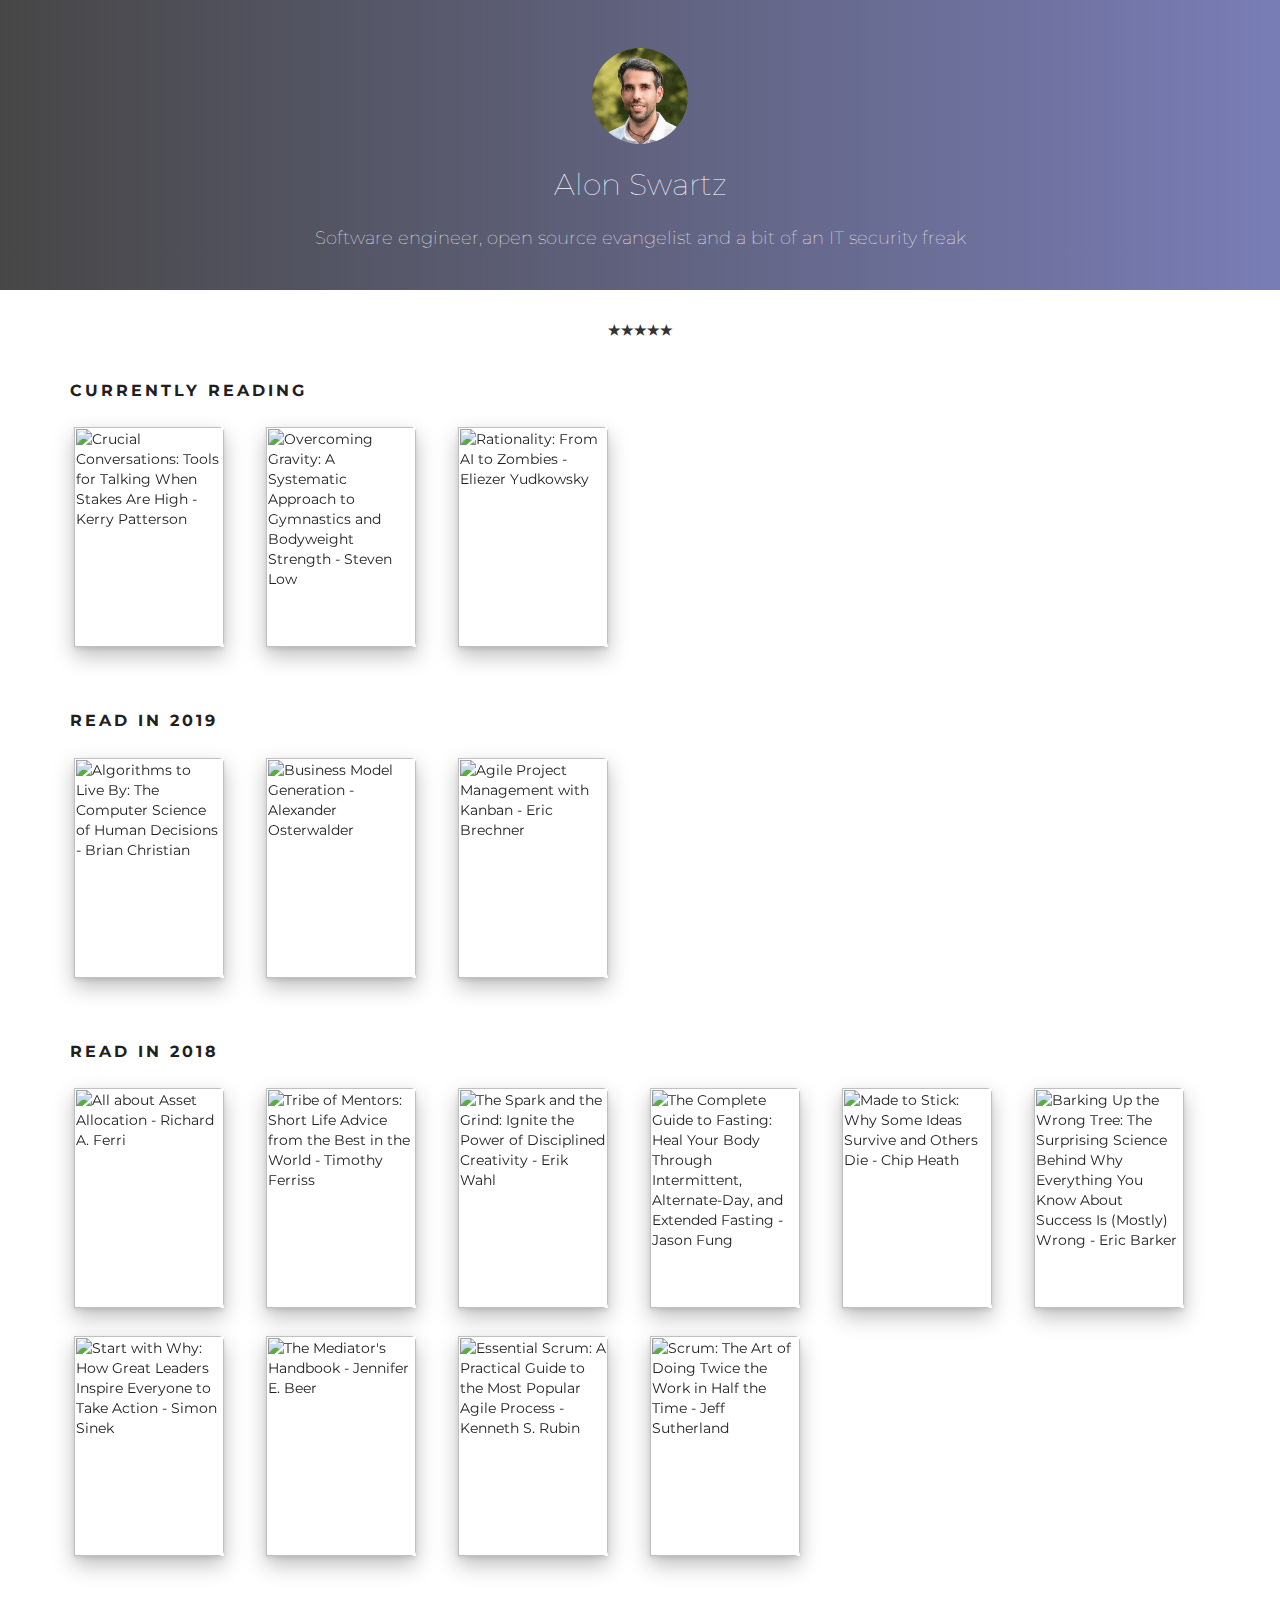
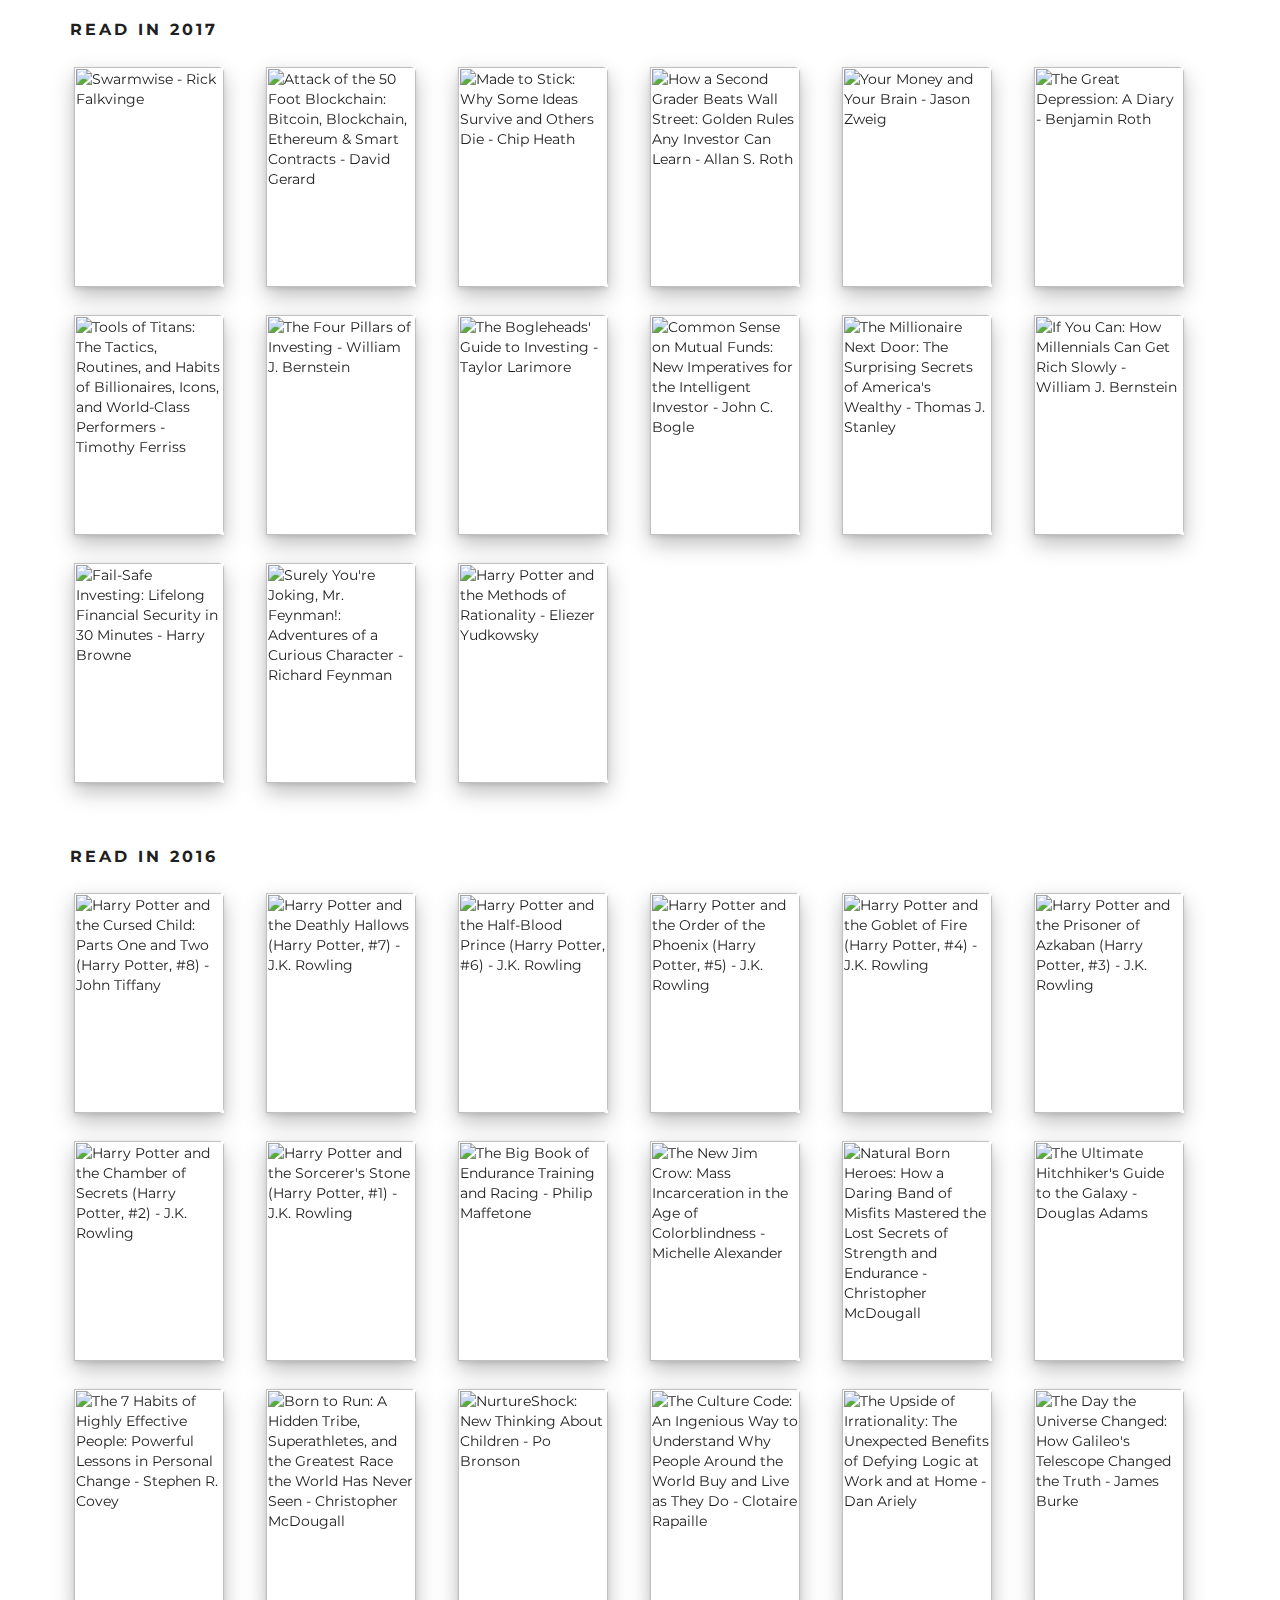
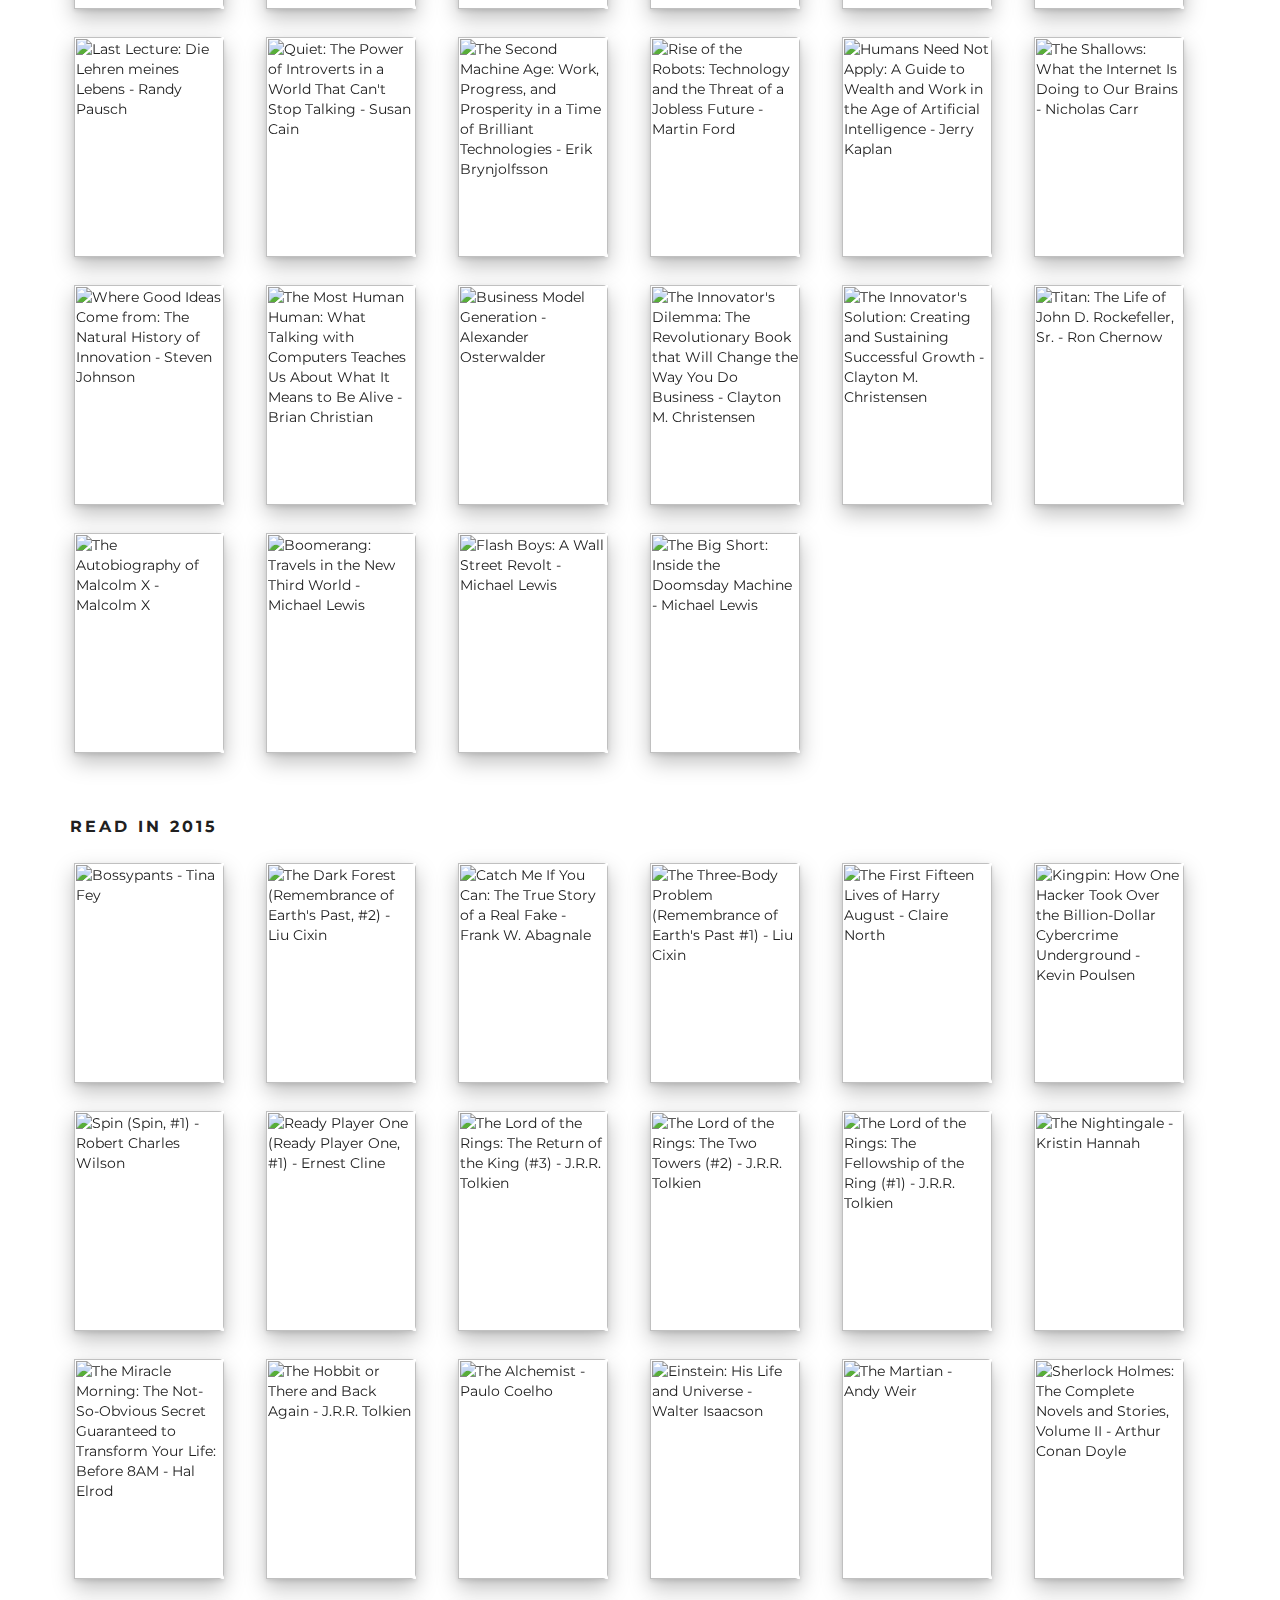
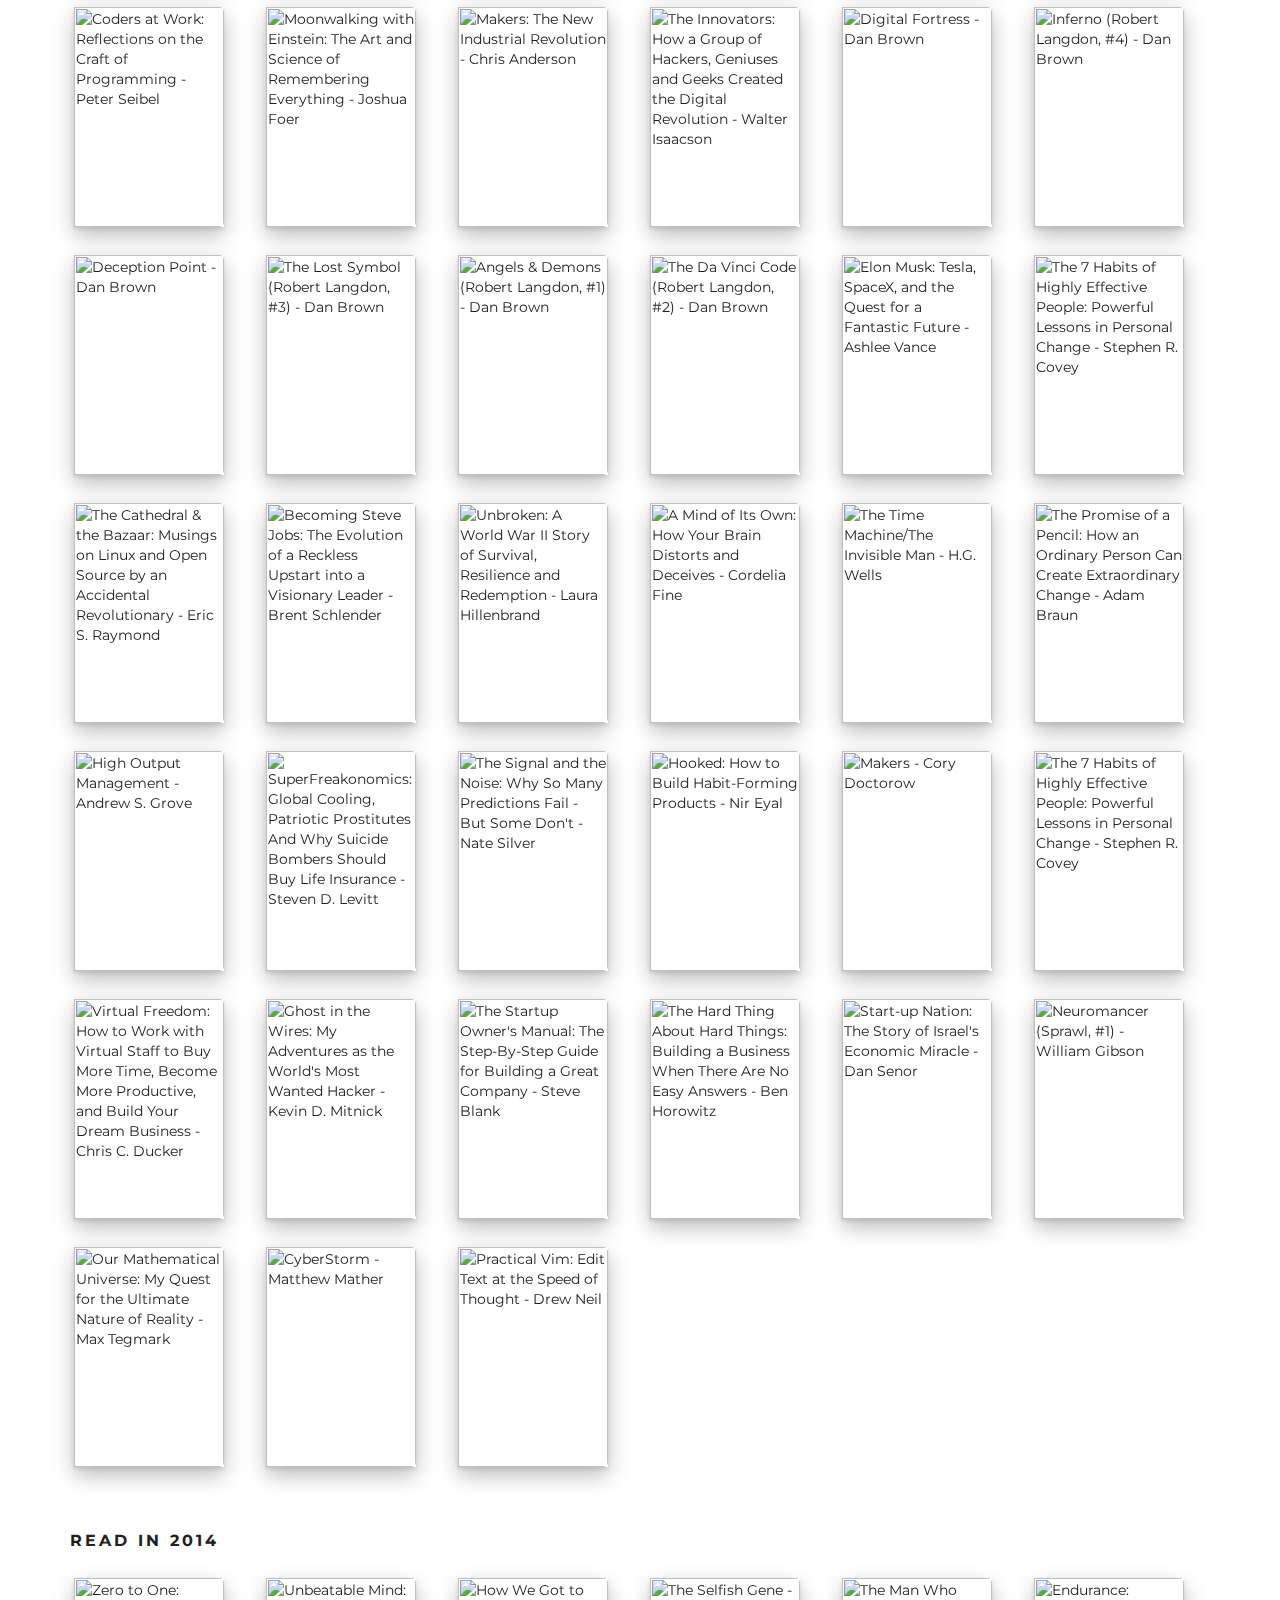
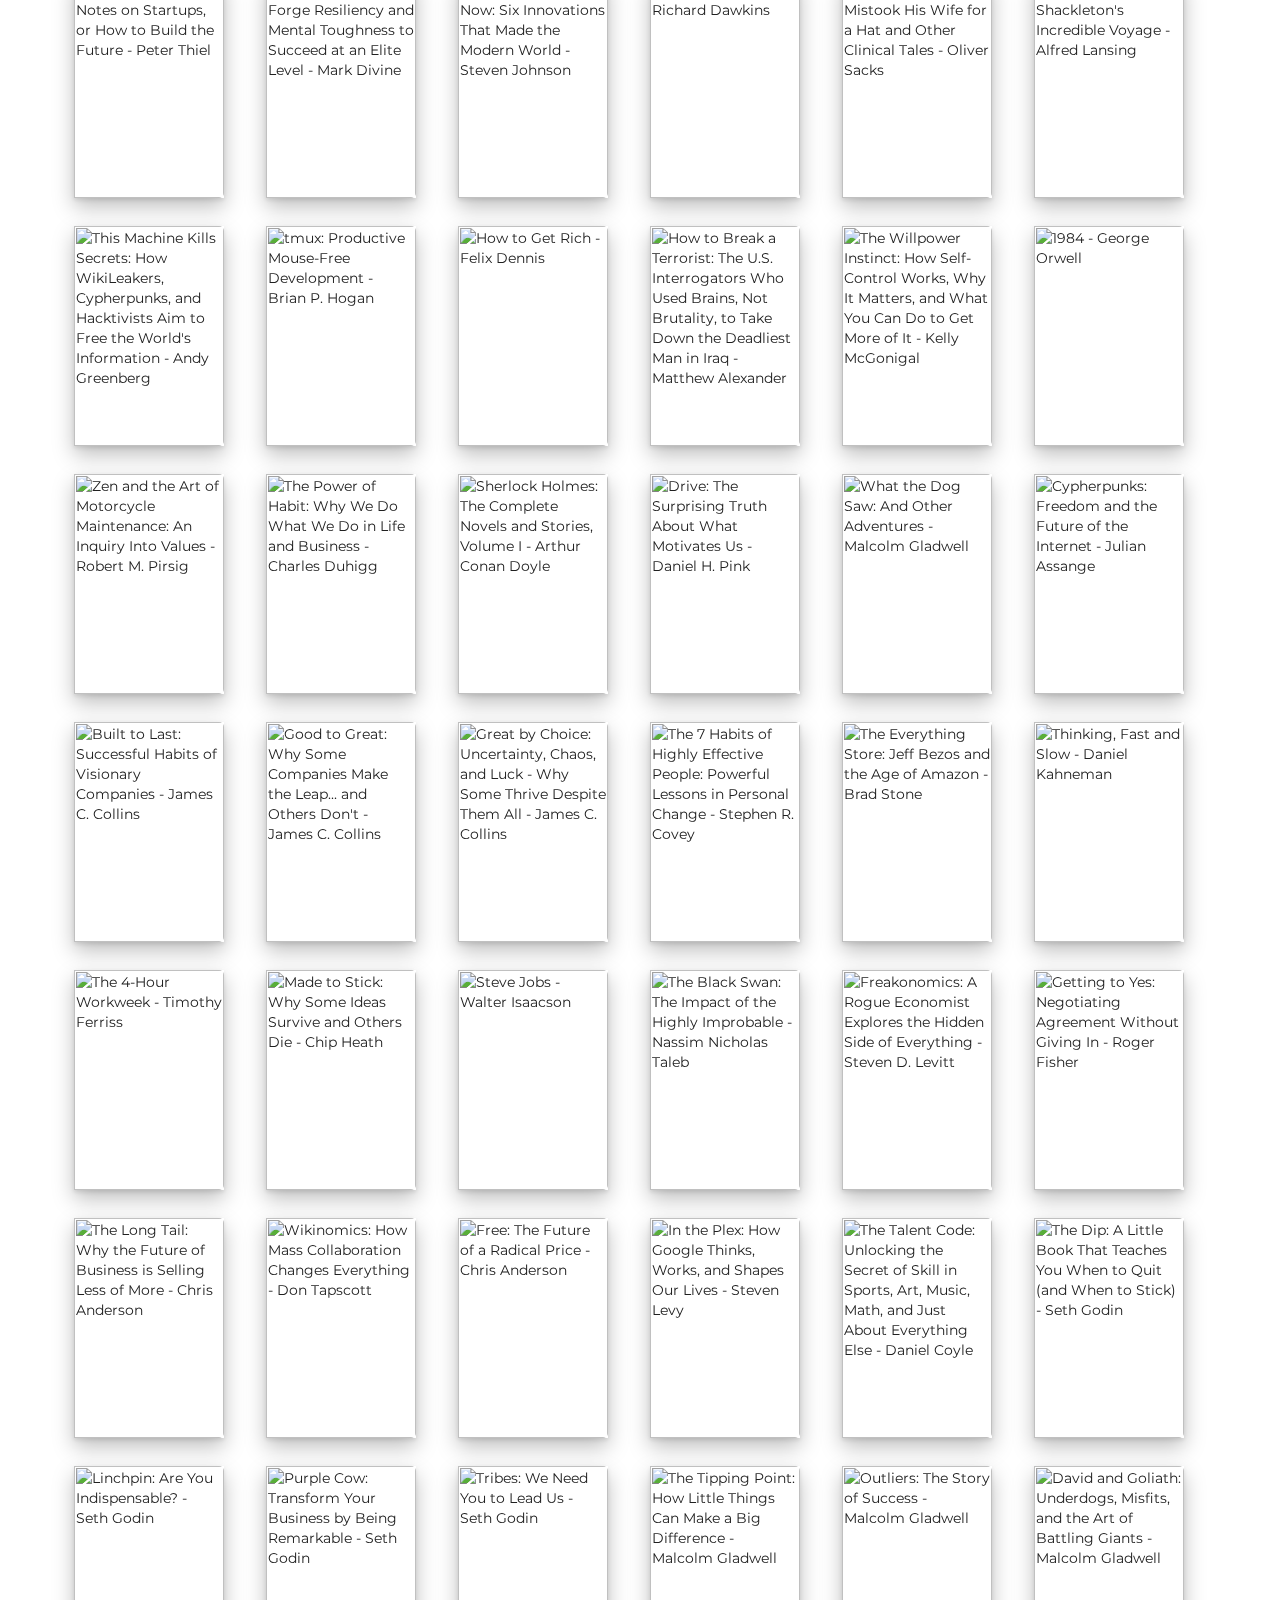
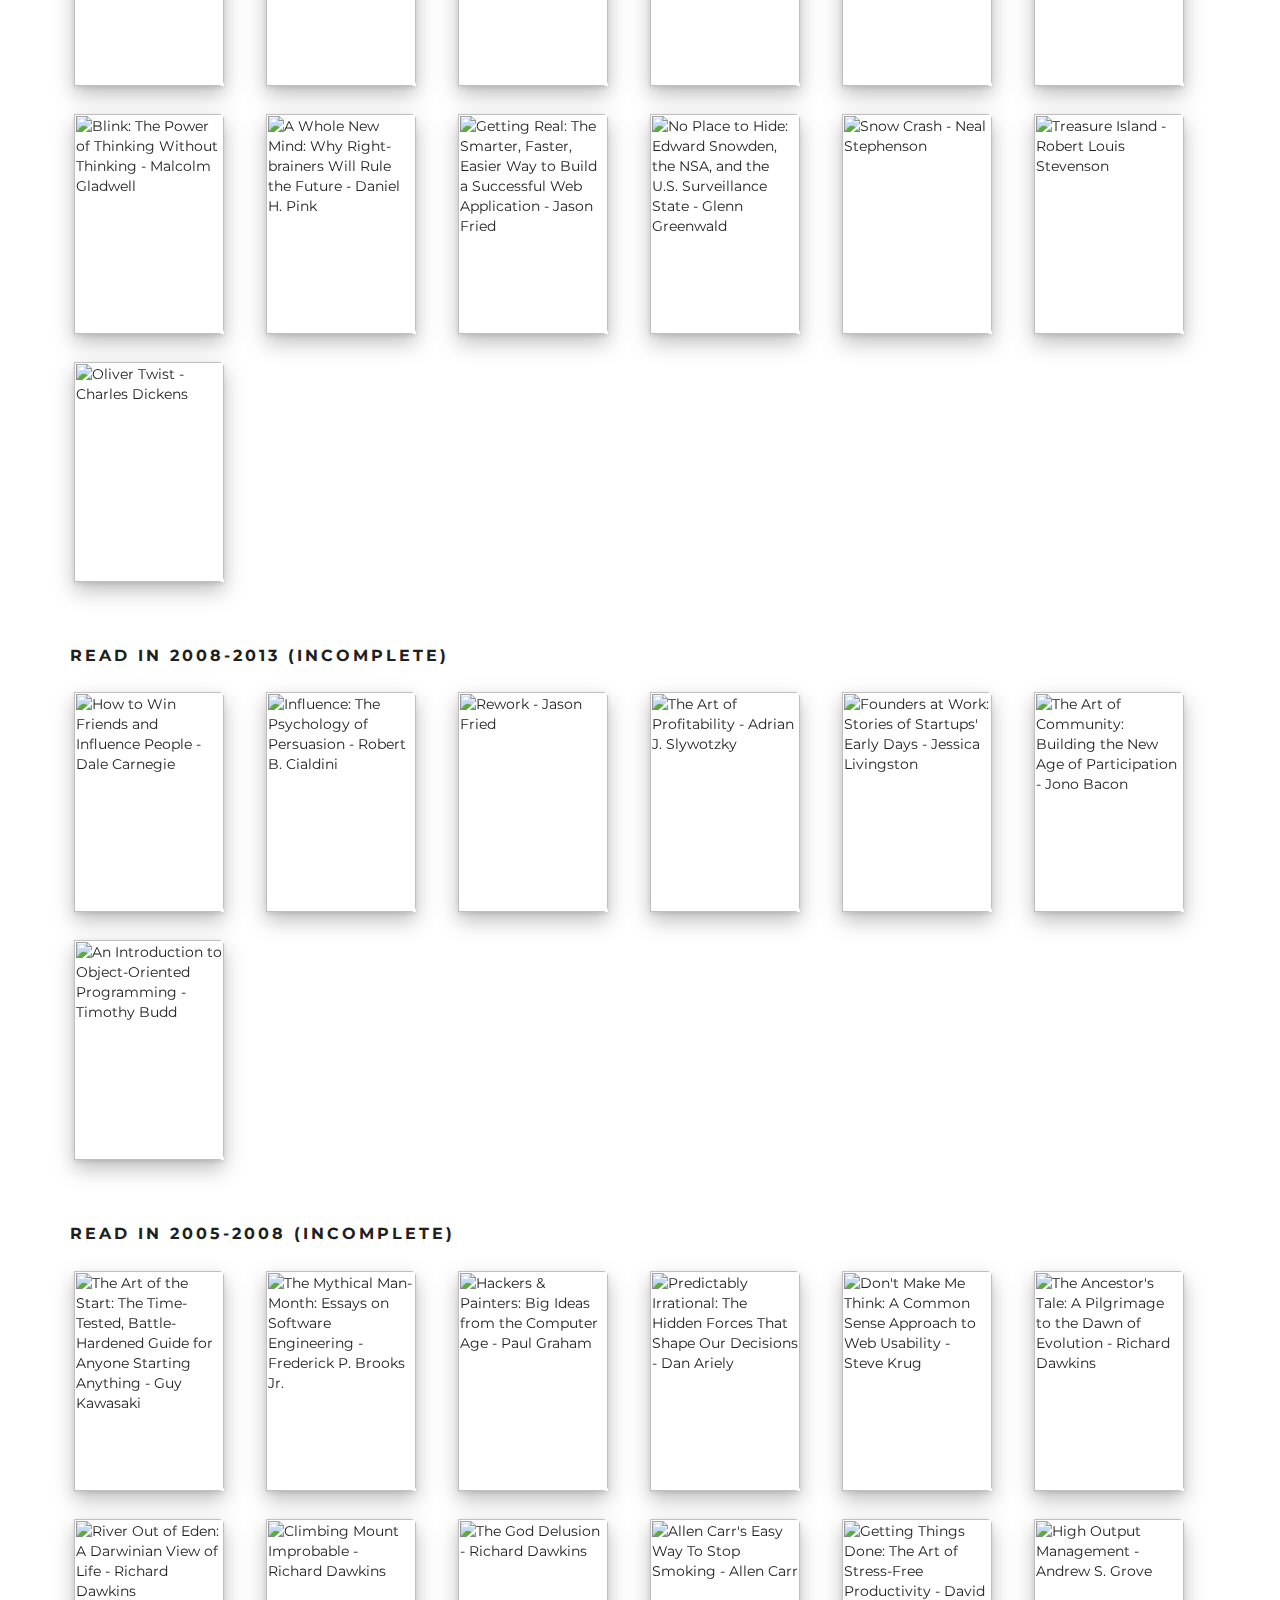
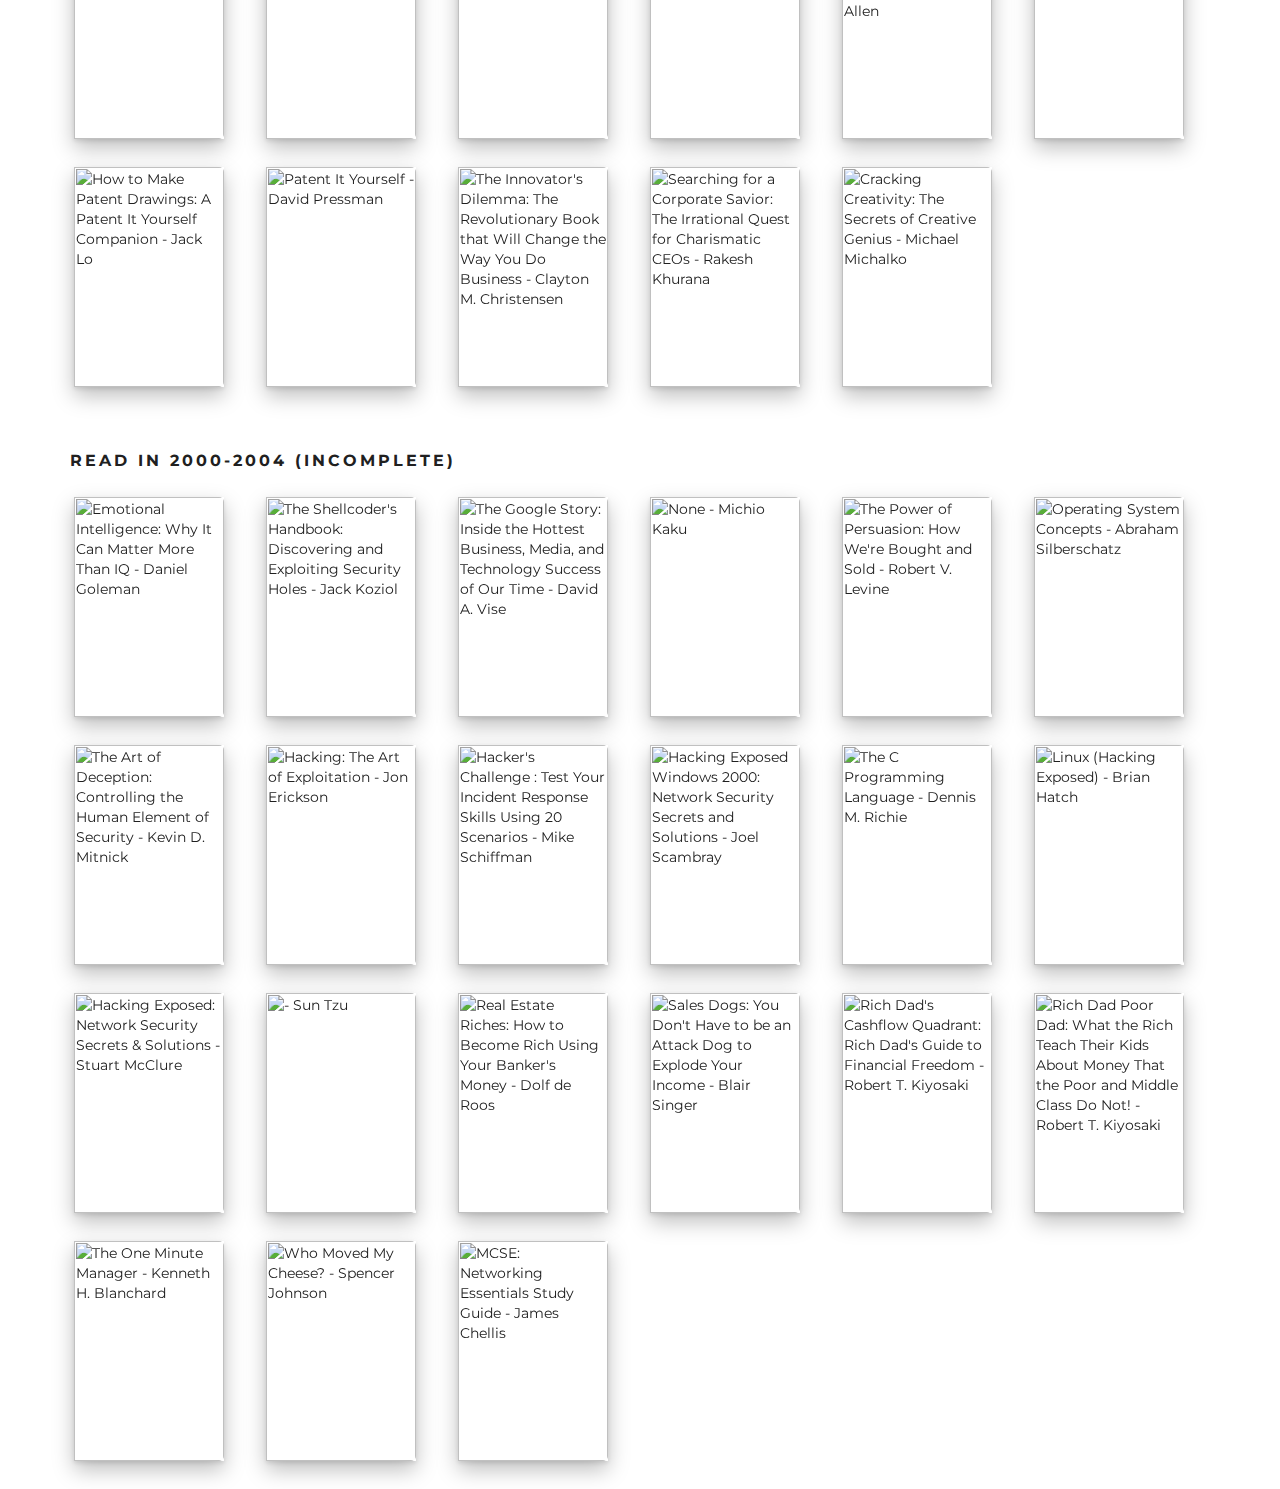
==== books/index.html @ e0806768 "books: updated" ====
<!doctype html>
<html lang="en">
<head>
  <meta charset="utf-8">
  <meta http-equiv="X-UA-Compatible" content="IE=edge">
  <meta name="viewport" content="width=device-width, initial-scale=1">
  <title>Alon Swartz</title>
  <link href="http://netdna.bootstrapcdn.com/bootstrap/3.3.1/css/bootstrap.min.css" rel="stylesheet" type="text/css">
<link href="https://fonts.googleapis.com/css?family=Lora|Montserrat:400,500,600,700|Open+Sans:400,400i,700" rel="stylesheet">
  <link rel="stylesheet" href="../css/style.css" type="text/css">
  <link rel="shortcut icon" href="../img/favicon.ico">
<script>
  (function(i,s,o,g,r,a,m){i['GoogleAnalyticsObject']=r;i[r]=i[r]||function(){
  (i[r].q=i[r].q||[]).push(arguments)},i[r].l=1*new Date();a=s.createElement(o),
  m=s.getElementsByTagName(o)[0];a.async=1;a.src=g;m.parentNode.insertBefore(a,m)
  })(window,document,'script','//www.google-analytics.com/analytics.js','ga');
  ga('create', 'UA-12889643-2', 'auto');
  ga('send', 'pageview');
</script>
</head>

<body>
<div class="jumbotron">
  <div class="container">
    <a href="/"><img width="96" height="96" src="../img/alonswartz.png" class="img-circle"/></a>
    <h2>Alon Swartz</h2>
    <h3>Software engineer, open source evangelist and a bit of an IT security freak</h3>
  </div>
</div>
  
<style>
ul {
  display: table-cell;
  vertical-align: middle;
}
.list-inline {
  padding-left: 0;
  list-style: none;
}
.list-inline > li {
  display: inline-block;
  margin-left: 1em;
  margin-right: 1em;
  margin-bottom: 2em;
}
.book, .book img, .book::after, .book::before {
  border-top-right-radius: 5px;
  border-bottom-right-radius: 5px;
}
.book::after, .book::before {
  content: '';
  display: block;
  width: inherit;
  height: inherit;
  position: absolute;
  z-index: -1;
  top: 0;
  background: white;
  border: 1px solid #d9d9d9;
}
.book::before {
  left: -3px;
}
.book::after {
  left: -6px;
}
.book:hover {
  box-shadow: 0 2px 4px 0 rgba(0, 0, 0, 0.25), 0 9px 20px 0 rgba(0, 0, 0, 0.45);
}
.book:hover img {
  -webkit-transform: rotateY(-25deg);
  transform: rotateY(-25deg);
  box-shadow: 1px 1px 5px 5px rgba(0, 0, 0, 0.2);
}
.book a {
  cursor: pointer;
  display: block;
  width: 150px;
  height: 220px;
  position: relative;
  background: white;
  z-index: 1;
  box-shadow: 0 2px 4px 0 rgba(0, 0, 0, 0.1), 0 9px 20px 0 rgba(0, 0, 0, 0.25);
  overflow: hidden;
  transition: box-shadow .3s linear;
}
.book a img {
  width: inherit;
  height: inherit;
  -webkit-transform-origin: 0 50%;
  -webkit-transform: rotateY(0);
  transform-origin: 0 50%;
  transform: rotateY(0);
  transition: all .45s ease;
}
#tlbl:hover {
  cursor: pointer;
  transition: all .3s ease-in-out;
  color: #e41919;
}
#toggle:checked ~ .row > .list-inline > .book {
  opacity: 0.3;
  background-color: #FFF;
}
#toggle:checked ~ .row > .list-inline > .rating-5 {
  opacity: 1;
  background-color: transparent;
}
</style>

<div class="container">
  <input type="checkbox" id="toggle" class="hidden"/>
  <center><label for="toggle" id="tlbl">&#x2605;&#x2605;&#x2605;&#x2605;&#x2605;</label></center>

  <h3>Currently Reading</h3>
<div class="row">
<ul class='list-inline'>
  <li class="book rating-None">
    <a href="https://www.amazon.com/gp/product/B005K0AYH4?tag=alonswartz-20">
      <img src="https://images-eu.ssl-images-amazon.com/images/P/B005K0AYH4.01.LZ.jpg" title="Crucial Conversations: Tools for Talking When Stakes Are High - Kerry Patterson">
    </a>
  </li>
  <li class="book rating-None">
    <a href="https://www.amazon.com/gp/product/0990873854?tag=alonswartz-20">
      <img src="https://images-eu.ssl-images-amazon.com/images/P/0990873854.01.LZ.jpg" title="Overcoming Gravity: A Systematic Approach to Gymnastics and Bodyweight Strength - Steven Low">
    </a>
  </li>
  <li class="book rating-None">
    <a href="https://www.amazon.com/gp/product/B00ULP6EW2?tag=alonswartz-20">
      <img src="https://images-eu.ssl-images-amazon.com/images/P/B00ULP6EW2.01.LZ.jpg" title="Rationality: From AI to Zombies - Eliezer Yudkowsky">
    </a>
  </li>
</ul>
</div>



  <h3>Read in 2019</h3>
<div class="row">
<ul class='list-inline'>
  <li class="book rating-4">
    <a href="https://www.amazon.com/gp/product/1627790365?tag=alonswartz-20">
      <img src="https://images-eu.ssl-images-amazon.com/images/P/1627790365.01.LZ.jpg" title="Algorithms to Live By: The Computer Science of Human Decisions - Brian Christian">
    </a>
  </li>
  <li class="book rating-5">
    <a href="https://www.amazon.com/gp/product/2839906171?tag=alonswartz-20">
      <img src="https://images-eu.ssl-images-amazon.com/images/P/2839906171.01.LZ.jpg" title="Business Model Generation - Alexander Osterwalder">
    </a>
  </li>
  <li class="book rating-4">
    <a href="https://www.amazon.com/gp/product/0735698953?tag=alonswartz-20">
      <img src="https://images-eu.ssl-images-amazon.com/images/P/0735698953.01.LZ.jpg" title="Agile Project Management with Kanban - Eric Brechner">
    </a>
  </li>
</ul>
</div>



  <h3>Read in 2018</h3>
<div class="row">
<ul class='list-inline'>
  <li class="book rating-4">
    <a href="https://www.amazon.com/gp/product/0071759514?tag=alonswartz-20">
      <img src="https://images-eu.ssl-images-amazon.com/images/P/0071759514.01.LZ.jpg" title="All about Asset Allocation - Richard A. Ferri">
    </a>
  </li>
  <li class="book rating-4">
    <a href="https://www.amazon.com/gp/product/1328994961?tag=alonswartz-20">
      <img src="https://images-eu.ssl-images-amazon.com/images/P/1328994961.01.LZ.jpg" title="Tribe of Mentors: Short Life Advice from the Best in the World - Timothy Ferriss">
    </a>
  </li>
  <li class="book rating-4">
    <a href="https://www.amazon.com/gp/product/0399564209?tag=alonswartz-20">
      <img src="https://images-eu.ssl-images-amazon.com/images/P/0399564209.01.LZ.jpg" title="The Spark and the Grind: Ignite the Power of Disciplined Creativity - Erik Wahl">
    </a>
  </li>
  <li class="book rating-4">
    <a href="https://www.amazon.com/gp/product/B01MF8SC2X?tag=alonswartz-20">
      <img src="https://images-eu.ssl-images-amazon.com/images/P/B01MF8SC2X.01.LZ.jpg" title="The Complete Guide to Fasting: Heal Your Body Through Intermittent, Alternate-Day, and Extended Fasting - Jason Fung">
    </a>
  </li>
  <li class="book rating-5">
    <a href="https://www.amazon.com/gp/product/1400064287?tag=alonswartz-20">
      <img src="https://images-eu.ssl-images-amazon.com/images/P/1400064287.01.LZ.jpg" title="Made to Stick: Why Some Ideas Survive and Others Die - Chip Heath">
    </a>
  </li>
  <li class="book rating-4">
    <a href="https://www.amazon.com/gp/product/0062416049?tag=alonswartz-20">
      <img src="https://images-eu.ssl-images-amazon.com/images/P/0062416049.01.LZ.jpg" title="Barking Up the Wrong Tree: The Surprising Science Behind Why Everything You Know About Success Is (Mostly) Wrong - Eric Barker">
    </a>
  </li>
  <li class="book rating-4">
    <a href="https://www.amazon.com/gp/product/1591842808?tag=alonswartz-20">
      <img src="https://images-eu.ssl-images-amazon.com/images/P/1591842808.01.LZ.jpg" title="Start with Why: How Great Leaders Inspire Everyone to Take Action - Simon Sinek">
    </a>
  </li>
  <li class="book rating-4">
    <a href="https://www.amazon.com/gp/product/0865713596?tag=alonswartz-20">
      <img src="https://images-eu.ssl-images-amazon.com/images/P/0865713596.01.LZ.jpg" title="The Mediator's Handbook - Jennifer E. Beer">
    </a>
  </li>
  <li class="book rating-4">
    <a href="https://www.amazon.com/gp/product/B008NAKA5O?tag=alonswartz-20">
      <img src="https://images-eu.ssl-images-amazon.com/images/P/B008NAKA5O.01.LZ.jpg" title="Essential Scrum: A Practical Guide to the Most Popular Agile Process - Kenneth S. Rubin">
    </a>
  </li>
  <li class="book rating-4">
    <a href="https://www.amazon.com/gp/product/038534645X?tag=alonswartz-20">
      <img src="https://images-eu.ssl-images-amazon.com/images/P/038534645X.01.LZ.jpg" title="Scrum: The Art of Doing Twice the Work in Half the Time - Jeff Sutherland">
    </a>
  </li>
</ul>
</div>



  <h3>Read in 2017</h3>
<div class="row">
<ul class='list-inline'>
  <li class="book rating-5">
    <a href="https://www.amazon.com/gp/product/1463533152?tag=alonswartz-20">
      <img src="https://images-eu.ssl-images-amazon.com/images/P/1463533152.01.LZ.jpg" title="Swarmwise - Rick Falkvinge">
    </a>
  </li>
  <li class="book rating-4">
    <a href="https://www.amazon.com/gp/product/B073CPP581?tag=alonswartz-20">
      <img src="https://images-eu.ssl-images-amazon.com/images/P/B073CPP581.01.LZ.jpg" title="Attack of the 50 Foot Blockchain: Bitcoin, Blockchain, Ethereum & Smart Contracts - David    Gerard">
    </a>
  </li>
  <li class="book rating-5">
    <a href="https://www.amazon.com/gp/product/1400064287?tag=alonswartz-20">
      <img src="https://images-eu.ssl-images-amazon.com/images/P/1400064287.01.LZ.jpg" title="Made to Stick: Why Some Ideas Survive and Others Die - Chip Heath">
    </a>
  </li>
  <li class="book rating-4">
    <a href="https://www.amazon.com/gp/product/0470375949?tag=alonswartz-20">
      <img src="https://images-eu.ssl-images-amazon.com/images/P/0470375949.01.LZ.jpg" title="How a Second Grader Beats Wall Street: Golden Rules Any Investor Can Learn - Allan S. Roth">
    </a>
  </li>
  <li class="book rating-4">
    <a href="https://www.amazon.com/gp/product/074327668X?tag=alonswartz-20">
      <img src="https://images-eu.ssl-images-amazon.com/images/P/074327668X.01.LZ.jpg" title="Your Money and Your Brain - Jason Zweig">
    </a>
  </li>
  <li class="book rating-4">
    <a href="https://www.amazon.com/gp/product/158648799X?tag=alonswartz-20">
      <img src="https://images-eu.ssl-images-amazon.com/images/P/158648799X.01.LZ.jpg" title="The Great Depression: A Diary - Benjamin Roth">
    </a>
  </li>
  <li class="book rating-4">
    <a href="https://www.amazon.com/gp/product/B01HSMRWNU?tag=alonswartz-20">
      <img src="https://images-eu.ssl-images-amazon.com/images/P/B01HSMRWNU.01.LZ.jpg" title="Tools of Titans: The Tactics, Routines, and Habits of Billionaires, Icons, and World-Class Performers - Timothy Ferriss">
    </a>
  </li>
  <li class="book rating-4">
    <a href="https://www.amazon.com/gp/product/0071385290?tag=alonswartz-20">
      <img src="https://images-eu.ssl-images-amazon.com/images/P/0071385290.01.LZ.jpg" title="The Four Pillars of Investing - William J. Bernstein">
    </a>
  </li>
  <li class="book rating-5">
    <a href="https://www.amazon.com/gp/product/0471730335?tag=alonswartz-20">
      <img src="https://images-eu.ssl-images-amazon.com/images/P/0471730335.01.LZ.jpg" title="The Bogleheads' Guide to Investing - Taylor Larimore">
    </a>
  </li>
  <li class="book rating-4">
    <a href="https://www.amazon.com/gp/product/0471392286?tag=alonswartz-20">
      <img src="https://images-eu.ssl-images-amazon.com/images/P/0471392286.01.LZ.jpg" title="Common Sense on Mutual Funds: New Imperatives for the Intelligent Investor - John C. Bogle">
    </a>
  </li>
  <li class="book rating-4">
    <a href="https://www.amazon.com/gp/product/0671015206?tag=alonswartz-20">
      <img src="https://images-eu.ssl-images-amazon.com/images/P/0671015206.01.LZ.jpg" title="The Millionaire Next Door: The Surprising Secrets of America's Wealthy - Thomas J. Stanley">
    </a>
  </li>
  <li class="book rating-5">
    <a href="https://www.amazon.com/gp/product/B00JCC5JKI?tag=alonswartz-20">
      <img src="https://images-eu.ssl-images-amazon.com/images/P/B00JCC5JKI.01.LZ.jpg" title="If You Can: How Millennials Can Get Rich Slowly - William J. Bernstein">
    </a>
  </li>
  <li class="book rating-5">
    <a href="https://www.amazon.com/gp/product/031226321X?tag=alonswartz-20">
      <img src="https://images-eu.ssl-images-amazon.com/images/P/031226321X.01.LZ.jpg" title="Fail-Safe Investing: Lifelong Financial Security in 30 Minutes - Harry Browne">
    </a>
  </li>
  <li class="book rating-5">
    <a href="https://www.amazon.com/gp/product/0393316041?tag=alonswartz-20">
      <img src="https://images-eu.ssl-images-amazon.com/images/P/0393316041.01.LZ.jpg" title="Surely You're Joking, Mr. Feynman!: Adventures of a Curious Character - Richard Feynman">
    </a>
  </li>
  <li class="book rating-5">
    <a href="https://www.amazon.com/gp/product/B00E640ZAG?tag=alonswartz-20">
      <img src="https://www.hpmor.com/snap-cover-small.jpg" title="Harry Potter and the Methods of Rationality - Eliezer Yudkowsky">
    </a>
  </li>
</ul>
</div>



  <h3>Read in 2016</h3>
<div class="row">
<ul class='list-inline'>
  <li class="book rating-4">
    <a href="https://www.amazon.com/gp/product/0751565350?tag=alonswartz-20">
      <img src="https://images-eu.ssl-images-amazon.com/images/P/0751565350.01.LZ.jpg" title="Harry Potter and the Cursed Child: Parts One and Two (Harry Potter, #8) - John Tiffany">
    </a>
  </li>
  <li class="book rating-5">
    <a href="https://www.amazon.com/gp/product/0545010225?tag=alonswartz-20">
      <img src="https://images-eu.ssl-images-amazon.com/images/P/0545010225.01.LZ.jpg" title="Harry Potter and the Deathly Hallows (Harry Potter, #7) - J.K. Rowling">
    </a>
  </li>
  <li class="book rating-4">
    <a href="https://www.amazon.com/gp/product/0439785960?tag=alonswartz-20">
      <img src="https://images-eu.ssl-images-amazon.com/images/P/0439785960.01.LZ.jpg" title="Harry Potter and the Half-Blood Prince (Harry Potter, #6) - J.K. Rowling">
    </a>
  </li>
  <li class="book rating-4">
    <a href="https://www.amazon.com/gp/product/043935806X?tag=alonswartz-20">
      <img src="https://images-eu.ssl-images-amazon.com/images/P/043935806X.01.LZ.jpg" title="Harry Potter and the Order of the Phoenix (Harry Potter, #5) - J.K. Rowling">
    </a>
  </li>
  <li class="book rating-4">
    <a href="https://www.amazon.com/gp/product/1551927063?tag=alonswartz-20">
      <img src="https://images-eu.ssl-images-amazon.com/images/P/1551927063.01.LZ.jpg" title="Harry Potter and the Goblet of Fire (Harry Potter, #4) - J.K. Rowling">
    </a>
  </li>
  <li class="book rating-4">
    <a href="https://www.amazon.com/gp/product/043965548X?tag=alonswartz-20">
      <img src="https://images-eu.ssl-images-amazon.com/images/P/043965548X.01.LZ.jpg" title="Harry Potter and the Prisoner of Azkaban (Harry Potter, #3) - J.K. Rowling">
    </a>
  </li>
  <li class="book rating-4">
    <a href="https://www.amazon.com/gp/product/0439064864?tag=alonswartz-20">
      <img src="https://images-eu.ssl-images-amazon.com/images/P/0439064864.01.LZ.jpg" title="Harry Potter and the Chamber of Secrets (Harry Potter, #2) - J.K. Rowling">
    </a>
  </li>
  <li class="book rating-5">
    <a href="https://www.amazon.com/gp/product/0439554934?tag=alonswartz-20">
      <img src="https://images-eu.ssl-images-amazon.com/images/P/0439554934.01.LZ.jpg" title="Harry Potter and the Sorcerer's Stone (Harry Potter, #1) - J.K. Rowling">
    </a>
  </li>
  <li class="book rating-4">
    <a href="https://www.amazon.com/gp/product/1616080655?tag=alonswartz-20">
      <img src="https://images-eu.ssl-images-amazon.com/images/P/1616080655.01.LZ.jpg" title="The Big Book of Endurance Training and Racing - Philip Maffetone">
    </a>
  </li>
  <li class="book rating-4">
    <a href="https://www.amazon.com/gp/product/1595581030?tag=alonswartz-20">
      <img src="https://images-eu.ssl-images-amazon.com/images/P/1595581030.01.LZ.jpg" title="The New Jim Crow: Mass Incarceration in the Age of Colorblindness - Michelle Alexander">
    </a>
  </li>
  <li class="book rating-4">
    <a href="https://www.amazon.com/gp/product/0307594963?tag=alonswartz-20">
      <img src="https://images-eu.ssl-images-amazon.com/images/P/0307594963.01.LZ.jpg" title="Natural Born Heroes: How a Daring Band of Misfits Mastered the Lost Secrets of Strength and Endurance - Christopher McDougall">
    </a>
  </li>
  <li class="book rating-4">
    <a href="https://www.amazon.com/gp/product/0345453743?tag=alonswartz-20">
      <img src="https://images-eu.ssl-images-amazon.com/images/P/0345453743.01.LZ.jpg" title="The Ultimate Hitchhiker's Guide to the Galaxy - Douglas Adams">
    </a>
  </li>
  <li class="book rating-5">
    <a href="https://www.amazon.com/gp/product/0743269519?tag=alonswartz-20">
      <img src="https://images-eu.ssl-images-amazon.com/images/P/0743269519.01.LZ.jpg" title="The 7 Habits of Highly Effective People: Powerful Lessons in Personal Change - Stephen R. Covey">
    </a>
  </li>
  <li class="book rating-5">
    <a href="https://www.amazon.com/gp/product/0307266303?tag=alonswartz-20">
      <img src="https://images-eu.ssl-images-amazon.com/images/P/0307266303.01.LZ.jpg" title="Born to Run: A Hidden Tribe, Superathletes, and the Greatest Race the World Has Never Seen - Christopher McDougall">
    </a>
  </li>
  <li class="book rating-4">
    <a href="https://www.amazon.com/gp/product/0446504122?tag=alonswartz-20">
      <img src="https://images-eu.ssl-images-amazon.com/images/P/0446504122.01.LZ.jpg" title="NurtureShock: New Thinking About Children - Po Bronson">
    </a>
  </li>
  <li class="book rating-4">
    <a href="https://www.amazon.com/gp/product/0767920562?tag=alonswartz-20">
      <img src="https://images-eu.ssl-images-amazon.com/images/P/0767920562.01.LZ.jpg" title="The Culture Code: An Ingenious Way to Understand Why People Around the World Buy and Live as They Do - Clotaire Rapaille">
    </a>
  </li>
  <li class="book rating-4">
    <a href="https://www.amazon.com/gp/product/0061995037?tag=alonswartz-20">
      <img src="https://images-eu.ssl-images-amazon.com/images/P/0061995037.01.LZ.jpg" title="The Upside of Irrationality: The Unexpected Benefits of Defying Logic at Work and at Home - Dan Ariely">
    </a>
  </li>
  <li class="book rating-4">
    <a href="https://www.amazon.com/gp/product/0316117048?tag=alonswartz-20">
      <img src="https://images-eu.ssl-images-amazon.com/images/P/0316117048.01.LZ.jpg" title="The Day the Universe Changed: How Galileo's Telescope Changed the Truth - James  Burke">
    </a>
  </li>
  <li class="book rating-5">
    <a href="https://www.amazon.com/gp/product/357001049X?tag=alonswartz-20">
      <img src="https://images-eu.ssl-images-amazon.com/images/P/357001049X.01.LZ.jpg" title="Last Lecture: Die Lehren meines Lebens - Randy Pausch">
    </a>
  </li>
  <li class="book rating-4">
    <a href="https://www.amazon.com/gp/product/0307352145?tag=alonswartz-20">
      <img src="https://images-eu.ssl-images-amazon.com/images/P/0307352145.01.LZ.jpg" title="Quiet: The Power of Introverts in a World That Can't Stop Talking - Susan Cain">
    </a>
  </li>
  <li class="book rating-4">
    <a href="https://www.amazon.com/gp/product/0393350649?tag=alonswartz-20">
      <img src="https://images-eu.ssl-images-amazon.com/images/P/0393350649.01.LZ.jpg" title="The Second Machine Age: Work, Progress, and Prosperity in a Time of Brilliant Technologies - Erik Brynjolfsson">
    </a>
  </li>
  <li class="book rating-4">
    <a href="https://www.amazon.com/gp/product/0465059996?tag=alonswartz-20">
      <img src="https://images-eu.ssl-images-amazon.com/images/P/0465059996.01.LZ.jpg" title="Rise of the Robots: Technology and the Threat of a Jobless Future - Martin Ford">
    </a>
  </li>
  <li class="book rating-5">
    <a href="https://www.amazon.com/gp/product/0300213557?tag=alonswartz-20">
      <img src="https://images-eu.ssl-images-amazon.com/images/P/0300213557.01.LZ.jpg" title="Humans Need Not Apply: A Guide to Wealth and Work in the Age of Artificial Intelligence - Jerry Kaplan">
    </a>
  </li>
  <li class="book rating-4">
    <a href="https://www.amazon.com/gp/product/0393339750?tag=alonswartz-20">
      <img src="https://images-eu.ssl-images-amazon.com/images/P/0393339750.01.LZ.jpg" title="The Shallows: What the Internet Is Doing to Our Brains - Nicholas Carr">
    </a>
  </li>
  <li class="book rating-5">
    <a href="https://www.amazon.com/gp/product/1594487715?tag=alonswartz-20">
      <img src="https://images-eu.ssl-images-amazon.com/images/P/1594487715.01.LZ.jpg" title="Where Good Ideas Come from: The Natural History of Innovation - Steven Johnson">
    </a>
  </li>
  <li class="book rating-4">
    <a href="https://www.amazon.com/gp/product/0385533063?tag=alonswartz-20">
      <img src="https://images-eu.ssl-images-amazon.com/images/P/0385533063.01.LZ.jpg" title="The Most Human Human: What Talking with Computers Teaches Us About What It Means to Be Alive - Brian Christian">
    </a>
  </li>
  <li class="book rating-5">
    <a href="https://www.amazon.com/gp/product/2839906171?tag=alonswartz-20">
      <img src="https://images-eu.ssl-images-amazon.com/images/P/2839906171.01.LZ.jpg" title="Business Model Generation - Alexander Osterwalder">
    </a>
  </li>
  <li class="book rating-5">
    <a href="https://www.amazon.com/gp/product/0060521996?tag=alonswartz-20">
      <img src="https://images-eu.ssl-images-amazon.com/images/P/0060521996.01.LZ.jpg" title="The Innovator's Dilemma: The Revolutionary Book that Will Change the Way You Do Business - Clayton M. Christensen">
    </a>
  </li>
  <li class="book rating-5">
    <a href="https://www.amazon.com/gp/product/1578518520?tag=alonswartz-20">
      <img src="https://images-eu.ssl-images-amazon.com/images/P/1578518520.01.LZ.jpg" title="The Innovator's Solution: Creating and Sustaining Successful Growth - Clayton M. Christensen">
    </a>
  </li>
  <li class="book rating-4">
    <a href="https://www.amazon.com/gp/product/1400077303?tag=alonswartz-20">
      <img src="https://images-eu.ssl-images-amazon.com/images/P/1400077303.01.LZ.jpg" title="Titan: The Life of John D. Rockefeller, Sr. - Ron Chernow">
    </a>
  </li>
  <li class="book rating-4">
    <a href="https://www.amazon.com/gp/product/0345350685?tag=alonswartz-20">
      <img src="https://images-eu.ssl-images-amazon.com/images/P/0345350685.01.LZ.jpg" title="The Autobiography of Malcolm X - Malcolm X">
    </a>
  </li>
  <li class="book rating-4">
    <a href="https://www.amazon.com/gp/product/0393343448?tag=alonswartz-20">
      <img src="https://images-eu.ssl-images-amazon.com/images/P/0393343448.01.LZ.jpg" title="Boomerang: Travels in the New Third World - Michael   Lewis">
    </a>
  </li>
  <li class="book rating-4">
    <a href="https://www.amazon.com/gp/product/0393351599?tag=alonswartz-20">
      <img src="https://images-eu.ssl-images-amazon.com/images/P/0393351599.01.LZ.jpg" title="Flash Boys: A Wall Street Revolt - Michael   Lewis">
    </a>
  </li>
  <li class="book rating-4">
    <a href="https://www.amazon.com/gp/product/039335315X?tag=alonswartz-20">
      <img src="https://images-eu.ssl-images-amazon.com/images/P/039335315X.01.LZ.jpg" title="The Big Short: Inside the Doomsday Machine - Michael   Lewis">
    </a>
  </li>
</ul>
</div>



  <h3>Read in 2015</h3>
<div class="row">
<ul class='list-inline'>
  <li class="book rating-4">
    <a href="https://www.amazon.com/gp/product/0316056863?tag=alonswartz-20">
      <img src="https://images-eu.ssl-images-amazon.com/images/P/0316056863.01.LZ.jpg" title="Bossypants - Tina Fey">
    </a>
  </li>
  <li class="book rating-4">
    <a href="https://www.amazon.com/gp/product/076537708X?tag=alonswartz-20">
      <img src="https://images-eu.ssl-images-amazon.com/images/P/076537708X.01.LZ.jpg" title="The Dark Forest (Remembrance of Earth's Past, #2) - Liu Cixin">
    </a>
  </li>
  <li class="book rating-5">
    <a href="https://www.amazon.com/gp/product/1840187166?tag=alonswartz-20">
      <img src="https://images-eu.ssl-images-amazon.com/images/P/1840187166.01.LZ.jpg" title="Catch Me If You Can: The True Story of a Real Fake - Frank W. Abagnale">
    </a>
  </li>
  <li class="book rating-4">
    <a href="https://www.amazon.com/gp/product/0765377063?tag=alonswartz-20">
      <img src="https://images-eu.ssl-images-amazon.com/images/P/0765377063.01.LZ.jpg" title="The Three-Body Problem (Remembrance of Earth's Past #1) - Liu Cixin">
    </a>
  </li>
  <li class="book rating-4">
    <a href="https://www.amazon.com/gp/product/0316399620?tag=alonswartz-20">
      <img src="https://images-eu.ssl-images-amazon.com/images/P/0316399620.01.LZ.jpg" title="The First Fifteen Lives of Harry August - Claire North">
    </a>
  </li>
  <li class="book rating-4">
    <a href="https://www.amazon.com/gp/product/0307588688?tag=alonswartz-20">
      <img src="https://images-eu.ssl-images-amazon.com/images/P/0307588688.01.LZ.jpg" title="Kingpin: How One Hacker Took Over the Billion-Dollar Cybercrime Underground - Kevin Poulsen">
    </a>
  </li>
  <li class="book rating-4">
    <a href="https://www.amazon.com/gp/product/076534825X?tag=alonswartz-20">
      <img src="https://images-eu.ssl-images-amazon.com/images/P/076534825X.01.LZ.jpg" title="Spin (Spin, #1) - Robert Charles Wilson">
    </a>
  </li>
  <li class="book rating-5">
    <a href="https://www.amazon.com/gp/product/030788743X?tag=alonswartz-20">
      <img src="https://images-eu.ssl-images-amazon.com/images/P/030788743X.01.LZ.jpg" title="Ready Player One (Ready Player One, #1) - Ernest Cline">
    </a>
  </li>
  <li class="book rating-4">
    <a href="https://www.amazon.com/gp/product/039548930X?tag=alonswartz-20">
      <img src="https://images-eu.ssl-images-amazon.com/images/P/039548930X.01.LZ.jpg" title="The Lord of the Rings: The Return of the King (#3) - J.R.R. Tolkien">
    </a>
  </li>
  <li class="book rating-4">
    <a href="https://www.amazon.com/gp/product/0395489334?tag=alonswartz-20">
      <img src="https://images-eu.ssl-images-amazon.com/images/P/0395489334.01.LZ.jpg" title="The Lord of the Rings: The Two Towers (#2) - J.R.R. Tolkien">
    </a>
  </li>
  <li class="book rating-4">
    <a href="https://www.amazon.com/gp/product/0395489318?tag=alonswartz-20">
      <img src="https://images-eu.ssl-images-amazon.com/images/P/0395489318.01.LZ.jpg" title="The Lord of the Rings: The Fellowship of the Ring (#1) - J.R.R. Tolkien">
    </a>
  </li>
  <li class="book rating-4">
    <a href="https://www.amazon.com/gp/product/0312577222?tag=alonswartz-20">
      <img src="https://images-eu.ssl-images-amazon.com/images/P/0312577222.01.LZ.jpg" title="The Nightingale - Kristin Hannah">
    </a>
  </li>
  <li class="book rating-4">
    <a href="https://www.amazon.com/gp/product/097901977X?tag=alonswartz-20">
      <img src="https://images-eu.ssl-images-amazon.com/images/P/097901977X.01.LZ.jpg" title="The Miracle Morning: The Not-So-Obvious Secret Guaranteed to Transform Your Life: Before 8AM - Hal Elrod">
    </a>
  </li>
  <li class="book rating-4">
    <a href="https://www.amazon.com/gp/product/0618260307?tag=alonswartz-20">
      <img src="https://images-eu.ssl-images-amazon.com/images/P/0618260307.01.LZ.jpg" title="The Hobbit or There and Back Again - J.R.R. Tolkien">
    </a>
  </li>
  <li class="book rating-5">
    <a href="https://www.amazon.com/gp/product/0061122416?tag=alonswartz-20">
      <img src="https://images-eu.ssl-images-amazon.com/images/P/0061122416.01.LZ.jpg" title="The Alchemist - Paulo Coelho">
    </a>
  </li>
  <li class="book rating-4">
    <a href="https://www.amazon.com/gp/product/0743264738?tag=alonswartz-20">
      <img src="https://images-eu.ssl-images-amazon.com/images/P/0743264738.01.LZ.jpg" title="Einstein: His Life and Universe - Walter Isaacson">
    </a>
  </li>
  <li class="book rating-5">
    <a href="https://www.amazon.com/gp/product/0804139024?tag=alonswartz-20">
      <img src="https://images-eu.ssl-images-amazon.com/images/P/0804139024.01.LZ.jpg" title="The Martian - Andy Weir">
    </a>
  </li>
  <li class="book rating-4">
    <a href="https://www.amazon.com/gp/product/0553212427?tag=alonswartz-20">
      <img src="https://images-eu.ssl-images-amazon.com/images/P/0553212427.01.LZ.jpg" title="Sherlock Holmes: The Complete Novels and Stories, Volume II - Arthur Conan Doyle">
    </a>
  </li>
  <li class="book rating-4">
    <a href="https://www.amazon.com/gp/product/1430219483?tag=alonswartz-20">
      <img src="https://images-eu.ssl-images-amazon.com/images/P/1430219483.01.LZ.jpg" title="Coders at Work: Reflections on the Craft of Programming - Peter Seibel">
    </a>
  </li>
  <li class="book rating-4">
    <a href="https://www.amazon.com/gp/product/159420229X?tag=alonswartz-20">
      <img src="https://images-eu.ssl-images-amazon.com/images/P/159420229X.01.LZ.jpg" title="Moonwalking with Einstein: The Art and Science of Remembering Everything - Joshua Foer">
    </a>
  </li>
  <li class="book rating-4">
    <a href="https://www.amazon.com/gp/product/0307720950?tag=alonswartz-20">
      <img src="https://images-eu.ssl-images-amazon.com/images/P/0307720950.01.LZ.jpg" title="Makers: The New Industrial Revolution - Chris Anderson">
    </a>
  </li>
  <li class="book rating-4">
    <a href="https://www.amazon.com/gp/product/147670869X?tag=alonswartz-20">
      <img src="https://images-eu.ssl-images-amazon.com/images/P/147670869X.01.LZ.jpg" title="The Innovators: How a Group of  Hackers, Geniuses and Geeks Created the Digital Revolution - Walter Isaacson">
    </a>
  </li>
  <li class="book rating-4">
    <a href="https://www.amazon.com/gp/product/0312263120?tag=alonswartz-20">
      <img src="https://images-eu.ssl-images-amazon.com/images/P/0312263120.01.LZ.jpg" title="Digital Fortress - Dan Brown">
    </a>
  </li>
  <li class="book rating-4">
    <a href="https://www.amazon.com/gp/product/0385537859?tag=alonswartz-20">
      <img src="https://images-eu.ssl-images-amazon.com/images/P/0385537859.01.LZ.jpg" title="Inferno (Robert Langdon, #4) - Dan Brown">
    </a>
  </li>
  <li class="book rating-5">
    <a href="https://www.amazon.com/gp/product/0671027387?tag=alonswartz-20">
      <img src="https://images-eu.ssl-images-amazon.com/images/P/0671027387.01.LZ.jpg" title="Deception Point - Dan Brown">
    </a>
  </li>
  <li class="book rating-4">
    <a href="https://www.amazon.com/gp/product/0385504225?tag=alonswartz-20">
      <img src="https://images-eu.ssl-images-amazon.com/images/P/0385504225.01.LZ.jpg" title="The Lost Symbol (Robert Langdon, #3) - Dan Brown">
    </a>
  </li>
  <li class="book rating-5">
    <a href="https://www.amazon.com/gp/product/1416524797?tag=alonswartz-20">
      <img src="https://images-eu.ssl-images-amazon.com/images/P/1416524797.01.LZ.jpg" title="Angels & Demons (Robert Langdon, #1) - Dan Brown">
    </a>
  </li>
  <li class="book rating-5">
    <a href="https://www.amazon.com/gp/product/0385504209?tag=alonswartz-20">
      <img src="https://images-eu.ssl-images-amazon.com/images/P/0385504209.01.LZ.jpg" title="The Da Vinci Code (Robert Langdon, #2) - Dan Brown">
    </a>
  </li>
  <li class="book rating-5">
    <a href="https://www.amazon.com/gp/product/0062301268?tag=alonswartz-20">
      <img src="https://images-eu.ssl-images-amazon.com/images/P/0062301268.01.LZ.jpg" title="Elon Musk: Tesla, SpaceX, and the Quest for a Fantastic Future - Ashlee Vance">
    </a>
  </li>
  <li class="book rating-5">
    <a href="https://www.amazon.com/gp/product/0743269519?tag=alonswartz-20">
      <img src="https://images-eu.ssl-images-amazon.com/images/P/0743269519.01.LZ.jpg" title="The 7 Habits of Highly Effective People: Powerful Lessons in Personal Change - Stephen R. Covey">
    </a>
  </li>
  <li class="book rating-4">
    <a href="https://www.amazon.com/gp/product/0596001088?tag=alonswartz-20">
      <img src="https://images-eu.ssl-images-amazon.com/images/P/0596001088.01.LZ.jpg" title="The Cathedral & the Bazaar: Musings on Linux and Open Source by an Accidental Revolutionary - Eric S. Raymond">
    </a>
  </li>
  <li class="book rating-4">
    <a href="https://www.amazon.com/gp/product/0385347421?tag=alonswartz-20">
      <img src="https://images-eu.ssl-images-amazon.com/images/P/0385347421.01.LZ.jpg" title="Becoming Steve Jobs: The Evolution of a Reckless Upstart into a Visionary Leader - Brent Schlender">
    </a>
  </li>
  <li class="book rating-5">
    <a href="https://www.amazon.com/gp/product/1400064163?tag=alonswartz-20">
      <img src="https://images-eu.ssl-images-amazon.com/images/P/1400064163.01.LZ.jpg" title="Unbroken: A World War II Story of Survival, Resilience and Redemption - Laura Hillenbrand">
    </a>
  </li>
  <li class="book rating-4">
    <a href="https://www.amazon.com/gp/product/0393062139?tag=alonswartz-20">
      <img src="https://images-eu.ssl-images-amazon.com/images/P/0393062139.01.LZ.jpg" title="A Mind of Its Own: How Your Brain Distorts and Deceives - Cordelia Fine">
    </a>
  </li>
  <li class="book rating-4">
    <a href="https://www.amazon.com/gp/product/1593083254?tag=alonswartz-20">
      <img src="https://images-eu.ssl-images-amazon.com/images/P/1593083254.01.LZ.jpg" title="The Time Machine/The Invisible Man - H.G. Wells">
    </a>
  </li>
  <li class="book rating-5">
    <a href="https://www.amazon.com/gp/product/1476730628?tag=alonswartz-20">
      <img src="https://images-eu.ssl-images-amazon.com/images/P/1476730628.01.LZ.jpg" title="The Promise of a Pencil: How an Ordinary Person Can Create Extraordinary Change - Adam Braun">
    </a>
  </li>
  <li class="book rating-5">
    <a href="https://www.amazon.com/gp/product/0679762884?tag=alonswartz-20">
      <img src="https://images-eu.ssl-images-amazon.com/images/P/0679762884.01.LZ.jpg" title="High Output Management - Andrew S. Grove">
    </a>
  </li>
  <li class="book rating-4">
    <a href="https://www.amazon.com/gp/product/0060889578?tag=alonswartz-20">
      <img src="https://images-eu.ssl-images-amazon.com/images/P/0060889578.01.LZ.jpg" title="SuperFreakonomics: Global Cooling, Patriotic Prostitutes And Why Suicide Bombers Should Buy Life Insurance - Steven D. Levitt">
    </a>
  </li>
  <li class="book rating-4">
    <a href="https://www.amazon.com/gp/product/159420411X?tag=alonswartz-20">
      <img src="https://images-eu.ssl-images-amazon.com/images/P/159420411X.01.LZ.jpg" title="The Signal and the Noise: Why So Many Predictions Fail - But Some Don't - Nate Silver">
    </a>
  </li>
  <li class="book rating-4">
    <a href="https://www.amazon.com/gp/product/1591847788?tag=alonswartz-20">
      <img src="https://images-eu.ssl-images-amazon.com/images/P/1591847788.01.LZ.jpg" title="Hooked: How to Build Habit-Forming Products - Nir Eyal">
    </a>
  </li>
  <li class="book rating-4">
    <a href="https://www.amazon.com/gp/product/0765312794?tag=alonswartz-20">
      <img src="https://images-eu.ssl-images-amazon.com/images/P/0765312794.01.LZ.jpg" title="Makers - Cory Doctorow">
    </a>
  </li>
  <li class="book rating-5">
    <a href="https://www.amazon.com/gp/product/0743269519?tag=alonswartz-20">
      <img src="https://images-eu.ssl-images-amazon.com/images/P/0743269519.01.LZ.jpg" title="The 7 Habits of Highly Effective People: Powerful Lessons in Personal Change - Stephen R. Covey">
    </a>
  </li>
  <li class="book rating-4">
    <a href="https://www.amazon.com/gp/product/1939529743?tag=alonswartz-20">
      <img src="https://images-eu.ssl-images-amazon.com/images/P/1939529743.01.LZ.jpg" title="Virtual Freedom: How to Work with Virtual Staff to Buy More Time, Become More Productive, and Build Your Dream Business - Chris C. Ducker">
    </a>
  </li>
  <li class="book rating-5">
    <a href="https://www.amazon.com/gp/product/0316037702?tag=alonswartz-20">
      <img src="https://images-eu.ssl-images-amazon.com/images/P/0316037702.01.LZ.jpg" title="Ghost in the Wires: My Adventures as the World's Most Wanted Hacker - Kevin D. Mitnick">
    </a>
  </li>
  <li class="book rating-4">
    <a href="https://www.amazon.com/gp/product/0984999302?tag=alonswartz-20">
      <img src="https://images-eu.ssl-images-amazon.com/images/P/0984999302.01.LZ.jpg" title="The Startup Owner's Manual: The Step-By-Step Guide for Building a Great Company - Steve Blank">
    </a>
  </li>
  <li class="book rating-4">
    <a href="https://www.amazon.com/gp/product/0062273205?tag=alonswartz-20">
      <img src="https://images-eu.ssl-images-amazon.com/images/P/0062273205.01.LZ.jpg" title="The Hard Thing About Hard Things: Building a Business When There Are No Easy Answers - Ben Horowitz">
    </a>
  </li>
  <li class="book rating-5">
    <a href="https://www.amazon.com/gp/product/044654146X?tag=alonswartz-20">
      <img src="https://images-eu.ssl-images-amazon.com/images/P/044654146X.01.LZ.jpg" title="Start-up Nation: The Story of Israel's Economic Miracle - Dan Senor">
    </a>
  </li>
  <li class="book rating-4">
    <a href="https://www.amazon.com/gp/product/0441569595?tag=alonswartz-20">
      <img src="https://images-eu.ssl-images-amazon.com/images/P/0441569595.01.LZ.jpg" title="Neuromancer (Sprawl, #1) - William Gibson">
    </a>
  </li>
  <li class="book rating-4">
    <a href="https://www.amazon.com/gp/product/1846144760?tag=alonswartz-20">
      <img src="https://images-eu.ssl-images-amazon.com/images/P/1846144760.01.LZ.jpg" title="Our Mathematical Universe: My Quest for the Ultimate Nature of Reality - Max Tegmark">
    </a>
  </li>
  <li class="book rating-4">
    <a href="https://www.amazon.com/gp/product/0991677196?tag=alonswartz-20">
      <img src="https://images-eu.ssl-images-amazon.com/images/P/0991677196.01.LZ.jpg" title="CyberStorm - Matthew Mather">
    </a>
  </li>
  <li class="book rating-4">
    <a href="https://www.amazon.com/gp/product/1680501275?tag=alonswartz-20">
      <img src="https://images-eu.ssl-images-amazon.com/images/P/1680501275.01.LZ.jpg" title="Practical Vim: Edit Text at the Speed of Thought - Drew Neil">
    </a>
  </li>
</ul>
</div>



  <h3>Read in 2014</h3>
<div class="row">
<ul class='list-inline'>
  <li class="book rating-4">
    <a href="https://www.amazon.com/gp/product/0804139296?tag=alonswartz-20">
      <img src="https://images-eu.ssl-images-amazon.com/images/P/0804139296.01.LZ.jpg" title="Zero to One: Notes on Startups, or How to Build the Future - Peter Thiel">
    </a>
  </li>
  <li class="book rating-4">
    <a href="https://www.amazon.com/gp/product/1495393437?tag=alonswartz-20">
      <img src="https://images-eu.ssl-images-amazon.com/images/P/1495393437.01.LZ.jpg" title="Unbeatable Mind: Forge Resiliency and Mental Toughness to Succeed at an Elite Level - Mark Divine">
    </a>
  </li>
  <li class="book rating-5">
    <a href="https://www.amazon.com/gp/product/1594632960?tag=alonswartz-20">
      <img src="https://images-eu.ssl-images-amazon.com/images/P/1594632960.01.LZ.jpg" title="How We Got to Now: Six Innovations That Made the Modern World - Steven Johnson">
    </a>
  </li>
  <li class="book rating-5">
    <a href="https://www.amazon.com/gp/product/0199291152?tag=alonswartz-20">
      <img src="https://images-eu.ssl-images-amazon.com/images/P/0199291152.01.LZ.jpg" title="The Selfish Gene - Richard Dawkins">
    </a>
  </li>
  <li class="book rating-3">
    <a href="https://www.amazon.com/gp/product/0684853949?tag=alonswartz-20">
      <img src="https://images-eu.ssl-images-amazon.com/images/P/0684853949.01.LZ.jpg" title="The Man Who Mistook His Wife for a Hat and Other Clinical Tales - Oliver Sacks">
    </a>
  </li>
  <li class="book rating-5">
    <a href="https://www.amazon.com/gp/product/078670621X?tag=alonswartz-20">
      <img src="https://images-eu.ssl-images-amazon.com/images/P/078670621X.01.LZ.jpg" title="Endurance: Shackleton's Incredible Voyage - Alfred Lansing">
    </a>
  </li>
  <li class="book rating-4">
    <a href="https://www.amazon.com/gp/product/0525953205?tag=alonswartz-20">
      <img src="https://images-eu.ssl-images-amazon.com/images/P/0525953205.01.LZ.jpg" title="This Machine Kills Secrets: How WikiLeakers, Cypherpunks, and Hacktivists Aim to Free the World's Information - Andy Greenberg">
    </a>
  </li>
  <li class="book rating-4">
    <a href="https://www.amazon.com/gp/product/1934356964?tag=alonswartz-20">
      <img src="https://images-eu.ssl-images-amazon.com/images/P/1934356964.01.LZ.jpg" title="tmux: Productive Mouse-Free Development - Brian P. Hogan">
    </a>
  </li>
  <li class="book rating-4">
    <a href="https://www.amazon.com/gp/product/009192166X?tag=alonswartz-20">
      <img src="https://images-eu.ssl-images-amazon.com/images/P/009192166X.01.LZ.jpg" title="How to Get Rich - Felix Dennis">
    </a>
  </li>
  <li class="book rating-4">
    <a href="https://www.amazon.com/gp/product/1416573151?tag=alonswartz-20">
      <img src="https://images-eu.ssl-images-amazon.com/images/P/1416573151.01.LZ.jpg" title="How to Break a Terrorist: The U.S. Interrogators Who Used Brains, Not Brutality, to Take Down the Deadliest Man in Iraq - Matthew Alexander">
    </a>
  </li>
  <li class="book rating-4">
    <a href="https://www.amazon.com/gp/product/1583334386?tag=alonswartz-20">
      <img src="https://images-eu.ssl-images-amazon.com/images/P/1583334386.01.LZ.jpg" title="The Willpower Instinct: How Self-Control Works, Why It Matters, and What You Can Do to Get More of It - Kelly McGonigal">
    </a>
  </li>
  <li class="book rating-4">
    <a href="https://www.amazon.com/gp/product/1328869334?tag=alonswartz-20">
      <img src="https://images-eu.ssl-images-amazon.com/images/P/1328869334.01.LZ.jpg" title="1984 - George Orwell">
    </a>
  </li>
  <li class="book rating-4">
    <a href="https://www.amazon.com/gp/product/0060589469?tag=alonswartz-20">
      <img src="https://images-eu.ssl-images-amazon.com/images/P/0060589469.01.LZ.jpg" title="Zen and the Art of Motorcycle Maintenance: An Inquiry Into Values - Robert M. Pirsig">
    </a>
  </li>
  <li class="book rating-4">
    <a href="https://www.amazon.com/gp/product/1400069289?tag=alonswartz-20">
      <img src="https://images-eu.ssl-images-amazon.com/images/P/1400069289.01.LZ.jpg" title="The Power of Habit: Why We Do What We Do in Life and Business - Charles Duhigg">
    </a>
  </li>
  <li class="book rating-4">
    <a href="https://www.amazon.com/gp/product/0553212419?tag=alonswartz-20">
      <img src="https://images-eu.ssl-images-amazon.com/images/P/0553212419.01.LZ.jpg" title="Sherlock Holmes: The Complete Novels and Stories, Volume I - Arthur Conan Doyle">
    </a>
  </li>
  <li class="book rating-4">
    <a href="https://www.amazon.com/gp/product/1594488843?tag=alonswartz-20">
      <img src="https://images-eu.ssl-images-amazon.com/images/P/1594488843.01.LZ.jpg" title="Drive: The Surprising Truth About What Motivates Us - Daniel H. Pink">
    </a>
  </li>
  <li class="book rating-4">
    <a href="https://www.amazon.com/gp/product/0316076201?tag=alonswartz-20">
      <img src="https://images-eu.ssl-images-amazon.com/images/P/0316076201.01.LZ.jpg" title="What the Dog Saw: And Other Adventures - Malcolm Gladwell">
    </a>
  </li>
  <li class="book rating-4">
    <a href="https://www.amazon.com/gp/product/1939293006?tag=alonswartz-20">
      <img src="https://images-eu.ssl-images-amazon.com/images/P/1939293006.01.LZ.jpg" title="Cypherpunks: Freedom and the Future of the Internet - Julian Assange">
    </a>
  </li>
  <li class="book rating-5">
    <a href="https://www.amazon.com/gp/product/0060566108?tag=alonswartz-20">
      <img src="https://images-eu.ssl-images-amazon.com/images/P/0060566108.01.LZ.jpg" title="Built to Last: Successful Habits of Visionary Companies - James C. Collins">
    </a>
  </li>
  <li class="book rating-5">
    <a href="https://www.amazon.com/gp/product/0066620996?tag=alonswartz-20">
      <img src="https://images-eu.ssl-images-amazon.com/images/P/0066620996.01.LZ.jpg" title="Good to Great: Why Some Companies Make the Leap... and Others Don't - James C. Collins">
    </a>
  </li>
  <li class="book rating-5">
    <a href="https://www.amazon.com/gp/product/0062120999?tag=alonswartz-20">
      <img src="https://images-eu.ssl-images-amazon.com/images/P/0062120999.01.LZ.jpg" title="Great by Choice: Uncertainty, Chaos, and Luck - Why Some Thrive Despite Them All - James C. Collins">
    </a>
  </li>
  <li class="book rating-5">
    <a href="https://www.amazon.com/gp/product/0743269519?tag=alonswartz-20">
      <img src="https://images-eu.ssl-images-amazon.com/images/P/0743269519.01.LZ.jpg" title="The 7 Habits of Highly Effective People: Powerful Lessons in Personal Change - Stephen R. Covey">
    </a>
  </li>
  <li class="book rating-4">
    <a href="https://www.amazon.com/gp/product/0316219266?tag=alonswartz-20">
      <img src="https://images-eu.ssl-images-amazon.com/images/P/0316219266.01.LZ.jpg" title="The Everything Store: Jeff Bezos and the Age of Amazon - Brad Stone">
    </a>
  </li>
  <li class="book rating-5">
    <a href="https://www.amazon.com/gp/product/0374275637?tag=alonswartz-20">
      <img src="https://images-eu.ssl-images-amazon.com/images/P/0374275637.01.LZ.jpg" title="Thinking, Fast and Slow - Daniel Kahneman">
    </a>
  </li>
  <li class="book rating-4">
    <a href="https://www.amazon.com/gp/product/0307353133?tag=alonswartz-20">
      <img src="https://images-eu.ssl-images-amazon.com/images/P/0307353133.01.LZ.jpg" title="The 4-Hour Workweek - Timothy Ferriss">
    </a>
  </li>
  <li class="book rating-5">
    <a href="https://www.amazon.com/gp/product/1400064287?tag=alonswartz-20">
      <img src="https://images-eu.ssl-images-amazon.com/images/P/1400064287.01.LZ.jpg" title="Made to Stick: Why Some Ideas Survive and Others Die - Chip Heath">
    </a>
  </li>
  <li class="book rating-5">
    <a href="https://www.amazon.com/gp/product/1451648537?tag=alonswartz-20">
      <img src="https://images-eu.ssl-images-amazon.com/images/P/1451648537.01.LZ.jpg" title="Steve Jobs - Walter Isaacson">
    </a>
  </li>
  <li class="book rating-4">
    <a href="https://www.amazon.com/gp/product/081297381X?tag=alonswartz-20">
      <img src="https://images-eu.ssl-images-amazon.com/images/P/081297381X.01.LZ.jpg" title="The Black Swan: The Impact of the Highly Improbable - Nassim Nicholas Taleb">
    </a>
  </li>
  <li class="book rating-4">
    <a href="https://www.amazon.com/gp/product/0061234001?tag=alonswartz-20">
      <img src="https://images-eu.ssl-images-amazon.com/images/P/0061234001.01.LZ.jpg" title="Freakonomics: A Rogue Economist Explores the Hidden Side of Everything - Steven D. Levitt">
    </a>
  </li>
  <li class="book rating-4">
    <a href="https://www.amazon.com/gp/product/0140157352?tag=alonswartz-20">
      <img src="https://images-eu.ssl-images-amazon.com/images/P/0140157352.01.LZ.jpg" title="Getting to Yes: Negotiating Agreement Without Giving In - Roger Fisher">
    </a>
  </li>
  <li class="book rating-5">
    <a href="https://www.amazon.com/gp/product/1401309666?tag=alonswartz-20">
      <img src="https://images-eu.ssl-images-amazon.com/images/P/1401309666.01.LZ.jpg" title="The Long Tail: Why the Future of Business is Selling Less of More - Chris Anderson">
    </a>
  </li>
  <li class="book rating-4">
    <a href="https://www.amazon.com/gp/product/1591841380?tag=alonswartz-20">
      <img src="https://images-eu.ssl-images-amazon.com/images/P/1591841380.01.LZ.jpg" title="Wikinomics: How Mass Collaboration Changes Everything - Don Tapscott">
    </a>
  </li>
  <li class="book rating-4">
    <a href="https://www.amazon.com/gp/product/1401322905?tag=alonswartz-20">
      <img src="https://images-eu.ssl-images-amazon.com/images/P/1401322905.01.LZ.jpg" title="Free: The Future of a Radical Price - Chris Anderson">
    </a>
  </li>
  <li class="book rating-4">
    <a href="https://www.amazon.com/gp/product/1416596585?tag=alonswartz-20">
      <img src="https://images-eu.ssl-images-amazon.com/images/P/1416596585.01.LZ.jpg" title="In the Plex: How Google Thinks, Works, and Shapes Our Lives - Steven Levy">
    </a>
  </li>
  <li class="book rating-5">
    <a href="https://www.amazon.com/gp/product/1598878735?tag=alonswartz-20">
      <img src="https://images-eu.ssl-images-amazon.com/images/P/1598878735.01.LZ.jpg" title="The Talent Code: Unlocking the Secret of Skill in Sports, Art, Music, Math, and Just About Everything Else - Daniel Coyle">
    </a>
  </li>
  <li class="book rating-4">
    <a href="https://www.amazon.com/gp/product/1591841666?tag=alonswartz-20">
      <img src="https://images-eu.ssl-images-amazon.com/images/P/1591841666.01.LZ.jpg" title="The Dip: A Little Book That Teaches You When to Quit (and When to Stick) - Seth Godin">
    </a>
  </li>
  <li class="book rating-4">
    <a href="https://www.amazon.com/gp/product/1591843162?tag=alonswartz-20">
      <img src="https://images-eu.ssl-images-amazon.com/images/P/1591843162.01.LZ.jpg" title="Linchpin: Are You Indispensable? - Seth Godin">
    </a>
  </li>
  <li class="book rating-4">
    <a href="https://www.amazon.com/gp/product/159184021X?tag=alonswartz-20">
      <img src="https://images-eu.ssl-images-amazon.com/images/P/159184021X.01.LZ.jpg" title="Purple Cow: Transform Your Business by Being Remarkable - Seth Godin">
    </a>
  </li>
  <li class="book rating-4">
    <a href="https://www.amazon.com/gp/product/1591842336?tag=alonswartz-20">
      <img src="https://images-eu.ssl-images-amazon.com/images/P/1591842336.01.LZ.jpg" title="Tribes: We Need You to Lead Us - Seth Godin">
    </a>
  </li>
  <li class="book rating-5">
    <a href="https://www.amazon.com/gp/product/0316346624?tag=alonswartz-20">
      <img src="https://images-eu.ssl-images-amazon.com/images/P/0316346624.01.LZ.jpg" title="The Tipping Point: How Little Things Can Make a Big Difference - Malcolm Gladwell">
    </a>
  </li>
  <li class="book rating-5">
    <a href="https://www.amazon.com/gp/product/0316017922?tag=alonswartz-20">
      <img src="https://images-eu.ssl-images-amazon.com/images/P/0316017922.01.LZ.jpg" title="Outliers: The Story of Success - Malcolm Gladwell">
    </a>
  </li>
  <li class="book rating-4">
    <a href="https://www.amazon.com/gp/product/0316204366?tag=alonswartz-20">
      <img src="https://images-eu.ssl-images-amazon.com/images/P/0316204366.01.LZ.jpg" title="David and Goliath: Underdogs, Misfits, and the Art of Battling Giants - Malcolm Gladwell">
    </a>
  </li>
  <li class="book rating-5">
    <a href="https://www.amazon.com/gp/product/0316010669?tag=alonswartz-20">
      <img src="https://images-eu.ssl-images-amazon.com/images/P/0316010669.01.LZ.jpg" title="Blink: The Power of Thinking Without Thinking - Malcolm Gladwell">
    </a>
  </li>
  <li class="book rating-4">
    <a href="https://www.amazon.com/gp/product/1594481717?tag=alonswartz-20">
      <img src="https://images-eu.ssl-images-amazon.com/images/P/1594481717.01.LZ.jpg" title="A Whole New Mind: Why Right-brainers Will Rule the Future - Daniel H. Pink">
    </a>
  </li>
  <li class="book rating-4">
    <a href="https://www.amazon.com/gp/product/0578012812?tag=alonswartz-20">
      <img src="https://images-eu.ssl-images-amazon.com/images/P/0578012812.01.LZ.jpg" title="Getting Real: The Smarter, Faster, Easier Way to Build a Successful Web Application - Jason Fried">
    </a>
  </li>
  <li class="book rating-5">
    <a href="https://www.amazon.com/gp/product/162779073X?tag=alonswartz-20">
      <img src="https://images-eu.ssl-images-amazon.com/images/P/162779073X.01.LZ.jpg" title="No Place to Hide: Edward Snowden, the NSA, and the U.S. Surveillance State - Glenn Greenwald">
    </a>
  </li>
  <li class="book rating-4">
    <a href="https://www.amazon.com/gp/product/0553380958?tag=alonswartz-20">
      <img src="https://images-eu.ssl-images-amazon.com/images/P/0553380958.01.LZ.jpg" title="Snow Crash - Neal Stephenson">
    </a>
  </li>
  <li class="book rating-3">
    <a href="https://www.amazon.com/gp/product/0753453800?tag=alonswartz-20">
      <img src="https://images-eu.ssl-images-amazon.com/images/P/0753453800.01.LZ.jpg" title="Treasure Island - Robert Louis Stevenson">
    </a>
  </li>
  <li class="book rating-3">
    <a href="https://www.amazon.com/gp/product/0141322438?tag=alonswartz-20">
      <img src="https://images-eu.ssl-images-amazon.com/images/P/0141322438.01.LZ.jpg" title="Oliver Twist - Charles Dickens">
    </a>
  </li>
</ul>
</div>



  <h3>Read in 2008-2013 (incomplete)</h3>
<div class="row">
<ul class='list-inline'>
  <li class="book rating-4">
    <a href="https://www.amazon.com/gp/product/1439167346?tag=alonswartz-20">
      <img src="https://images-eu.ssl-images-amazon.com/images/P/1439167346.01.LZ.jpg" title="How to Win Friends and Influence People - Dale Carnegie">
    </a>
  </li>
  <li class="book rating-5">
    <a href="https://www.amazon.com/gp/product/006124189X?tag=alonswartz-20">
      <img src="https://images-eu.ssl-images-amazon.com/images/P/006124189X.01.LZ.jpg" title="Influence: The Psychology of Persuasion - Robert B. Cialdini">
    </a>
  </li>
  <li class="book rating-4">
    <a href="https://www.amazon.com/gp/product/0307463745?tag=alonswartz-20">
      <img src="https://images-eu.ssl-images-amazon.com/images/P/0307463745.01.LZ.jpg" title="Rework - Jason Fried">
    </a>
  </li>
  <li class="book rating-4">
    <a href="https://www.amazon.com/gp/product/0446692271?tag=alonswartz-20">
      <img src="https://images-eu.ssl-images-amazon.com/images/P/0446692271.01.LZ.jpg" title="The Art of Profitability - Adrian J. Slywotzky">
    </a>
  </li>
  <li class="book rating-5">
    <a href="https://www.amazon.com/gp/product/1590597141?tag=alonswartz-20">
      <img src="https://images-eu.ssl-images-amazon.com/images/P/1590597141.01.LZ.jpg" title="Founders at Work: Stories of Startups' Early Days - Jessica Livingston">
    </a>
  </li>
  <li class="book rating-4">
    <a href="https://www.amazon.com/gp/product/0596156715?tag=alonswartz-20">
      <img src="https://images-eu.ssl-images-amazon.com/images/P/0596156715.01.LZ.jpg" title="The Art of Community: Building the New Age of Participation - Jono Bacon">
    </a>
  </li>
  <li class="book rating-4">
    <a href="https://www.amazon.com/gp/product/0201760312?tag=alonswartz-20">
      <img src="https://images-eu.ssl-images-amazon.com/images/P/0201760312.01.LZ.jpg" title="An Introduction to Object-Oriented Programming - Timothy Budd">
    </a>
  </li>
</ul>
</div>



  <h3>Read in 2005-2008 (incomplete)</h3>
<div class="row">
<ul class='list-inline'>
  <li class="book rating-4">
    <a href="https://www.amazon.com/gp/product/1591840562?tag=alonswartz-20">
      <img src="https://images-eu.ssl-images-amazon.com/images/P/1591840562.01.LZ.jpg" title="The Art of the Start: The Time-Tested, Battle-Hardened Guide for Anyone Starting Anything - Guy Kawasaki">
    </a>
  </li>
  <li class="book rating-5">
    <a href="https://www.amazon.com/gp/product/0201835959?tag=alonswartz-20">
      <img src="https://images-eu.ssl-images-amazon.com/images/P/0201835959.01.LZ.jpg" title="The Mythical Man-Month: Essays on Software Engineering - Frederick P. Brooks Jr.">
    </a>
  </li>
  <li class="book rating-5">
    <a href="https://www.amazon.com/gp/product/0596006624?tag=alonswartz-20">
      <img src="https://images-eu.ssl-images-amazon.com/images/P/0596006624.01.LZ.jpg" title="Hackers & Painters: Big Ideas from the Computer Age - Paul Graham">
    </a>
  </li>
  <li class="book rating-5">
    <a href="https://www.amazon.com/gp/product/0061353248?tag=alonswartz-20">
      <img src="https://images-eu.ssl-images-amazon.com/images/P/0061353248.01.LZ.jpg" title="Predictably Irrational: The Hidden Forces That Shape Our Decisions - Dan Ariely">
    </a>
  </li>
  <li class="book rating-4">
    <a href="https://www.amazon.com/gp/product/0321344758?tag=alonswartz-20">
      <img src="https://images-eu.ssl-images-amazon.com/images/P/0321344758.01.LZ.jpg" title="Don't Make Me Think: A Common Sense Approach to Web Usability - Steve Krug">
    </a>
  </li>
  <li class="book rating-4">
    <a href="https://www.amazon.com/gp/product/061861916X?tag=alonswartz-20">
      <img src="https://images-eu.ssl-images-amazon.com/images/P/061861916X.01.LZ.jpg" title="The Ancestor's Tale: A Pilgrimage to the Dawn of Evolution - Richard Dawkins">
    </a>
  </li>
  <li class="book rating-3">
    <a href="https://www.amazon.com/gp/product/0465069908?tag=alonswartz-20">
      <img src="https://images-eu.ssl-images-amazon.com/images/P/0465069908.01.LZ.jpg" title="River Out of Eden: A Darwinian View of Life - Richard Dawkins">
    </a>
  </li>
  <li class="book rating-4">
    <a href="https://www.amazon.com/gp/product/0141026170?tag=alonswartz-20">
      <img src="https://images-eu.ssl-images-amazon.com/images/P/0141026170.01.LZ.jpg" title="Climbing Mount Improbable - Richard Dawkins">
    </a>
  </li>
  <li class="book rating-5">
    <a href="https://www.amazon.com/gp/product/0618918248?tag=alonswartz-20">
      <img src="https://images-eu.ssl-images-amazon.com/images/P/0618918248.01.LZ.jpg" title="The God Delusion - Richard Dawkins">
    </a>
  </li>
  <li class="book rating-5">
    <a href="https://www.amazon.com/gp/product/0615482155?tag=alonswartz-20">
      <img src="https://images-eu.ssl-images-amazon.com/images/P/0615482155.01.LZ.jpg" title="Allen Carr's Easy Way To Stop Smoking - Allen Carr">
    </a>
  </li>
  <li class="book rating-5">
    <a href="https://www.amazon.com/gp/product/0142000280?tag=alonswartz-20">
      <img src="https://images-eu.ssl-images-amazon.com/images/P/0142000280.01.LZ.jpg" title="Getting Things Done: The Art of Stress-Free Productivity - David Allen">
    </a>
  </li>
  <li class="book rating-5">
    <a href="https://www.amazon.com/gp/product/0679762884?tag=alonswartz-20">
      <img src="https://images-eu.ssl-images-amazon.com/images/P/0679762884.01.LZ.jpg" title="High Output Management - Andrew S. Grove">
    </a>
  </li>
  <li class="book rating-4">
    <a href="https://www.amazon.com/gp/product/1413306535?tag=alonswartz-20">
      <img src="https://images-eu.ssl-images-amazon.com/images/P/1413306535.01.LZ.jpg" title="How to Make Patent Drawings: A Patent It Yourself Companion - Jack Lo">
    </a>
  </li>
  <li class="book rating-4">
    <a href="https://www.amazon.com/gp/product/1413300251?tag=alonswartz-20">
      <img src="https://images-eu.ssl-images-amazon.com/images/P/1413300251.01.LZ.jpg" title="Patent It Yourself - David Pressman">
    </a>
  </li>
  <li class="book rating-5">
    <a href="https://www.amazon.com/gp/product/0060521996?tag=alonswartz-20">
      <img src="https://images-eu.ssl-images-amazon.com/images/P/0060521996.01.LZ.jpg" title="The Innovator's Dilemma: The Revolutionary Book that Will Change the Way You Do Business - Clayton M. Christensen">
    </a>
  </li>
  <li class="book rating-4">
    <a href="https://www.amazon.com/gp/product/0691074372?tag=alonswartz-20">
      <img src="https://images-eu.ssl-images-amazon.com/images/P/0691074372.01.LZ.jpg" title="Searching for a Corporate Savior: The Irrational Quest for Charismatic CEOs - Rakesh Khurana">
    </a>
  </li>
  <li class="book rating-4">
    <a href="https://www.amazon.com/gp/product/089815913X?tag=alonswartz-20">
      <img src="https://images-eu.ssl-images-amazon.com/images/P/089815913X.01.LZ.jpg" title="Cracking Creativity: The Secrets of Creative Genius - Michael Michalko">
    </a>
  </li>
</ul>
</div>



  <h3>Read in 2000-2004 (incomplete)</h3>
<div class="row">
<ul class='list-inline'>
  <li class="book rating-4">
    <a href="https://www.amazon.com/gp/product/055380491X?tag=alonswartz-20">
      <img src="https://images-eu.ssl-images-amazon.com/images/P/055380491X.01.LZ.jpg" title="Emotional Intelligence: Why It Can Matter More Than IQ - Daniel Goleman">
    </a>
  </li>
  <li class="book rating-4">
    <a href="https://www.amazon.com/gp/product/0764544683?tag=alonswartz-20">
      <img src="https://images-eu.ssl-images-amazon.com/images/P/0764544683.01.LZ.jpg" title="The Shellcoder's Handbook: Discovering and Exploiting Security Holes - Jack Koziol">
    </a>
  </li>
  <li class="book rating-4">
    <a href="https://www.amazon.com/gp/product/0553383663?tag=alonswartz-20">
      <img src="https://images-eu.ssl-images-amazon.com/images/P/0553383663.01.LZ.jpg" title="The Google Story: Inside the Hottest Business, Media, and Technology Success of Our Time - David A. Vise">
    </a>
  </li>
  <li class="book rating-5">
    <a href="https://www.amazon.com/gp/product/0195085140?tag=alonswartz-20">
      <img src="https://images-eu.ssl-images-amazon.com/images/P/0195085140.01.LZ.jpg" title="None - Michio Kaku">
    </a>
  </li>
  <li class="book rating-4">
    <a href="https://www.amazon.com/gp/product/0471763179?tag=alonswartz-20">
      <img src="https://images-eu.ssl-images-amazon.com/images/P/0471763179.01.LZ.jpg" title="The Power of Persuasion: How We're Bought and Sold - Robert V. Levine">
    </a>
  </li>
  <li class="book rating-4">
    <a href="https://www.amazon.com/gp/product/0470128720?tag=alonswartz-20">
      <img src="https://images-eu.ssl-images-amazon.com/images/P/0470128720.01.LZ.jpg" title="Operating System Concepts - Abraham Silberschatz">
    </a>
  </li>
  <li class="book rating-4">
    <a href="https://www.amazon.com/gp/product/076454280X?tag=alonswartz-20">
      <img src="https://images-eu.ssl-images-amazon.com/images/P/076454280X.01.LZ.jpg" title="The Art of Deception: Controlling the Human Element of Security - Kevin D. Mitnick">
    </a>
  </li>
  <li class="book rating-4">
    <a href="https://www.amazon.com/gp/product/1593270070?tag=alonswartz-20">
      <img src="https://images-eu.ssl-images-amazon.com/images/P/1593270070.01.LZ.jpg" title="Hacking: The Art of Exploitation - Jon Erickson">
    </a>
  </li>
  <li class="book rating-4">
    <a href="https://www.amazon.com/gp/product/0072193840?tag=alonswartz-20">
      <img src="https://images-eu.ssl-images-amazon.com/images/P/0072193840.01.LZ.jpg" title="Hacker's Challenge : Test Your Incident Response Skills Using 20 Scenarios - Mike Schiffman">
    </a>
  </li>
  <li class="book rating-4">
    <a href="https://www.amazon.com/gp/product/B007PMP862?tag=alonswartz-20">
      <img src="https://images-eu.ssl-images-amazon.com/images/P/B007PMP862.01.LZ.jpg" title="Hacking Exposed Windows 2000: Network Security Secrets and Solutions - Joel Scambray">
    </a>
  </li>
  <li class="book rating-5">
    <a href="https://www.amazon.com/gp/product/0131101633?tag=alonswartz-20">
      <img src="https://images-eu.ssl-images-amazon.com/images/P/0131101633.01.LZ.jpg" title="The C Programming Language - Dennis M. Richie">
    </a>
  </li>
  <li class="book rating-5">
    <a href="https://www.amazon.com/gp/product/0072127732?tag=alonswartz-20">
      <img src="https://images-eu.ssl-images-amazon.com/images/P/0072127732.01.LZ.jpg" title="Linux (Hacking Exposed) - Brian Hatch">
    </a>
  </li>
  <li class="book rating-5">
    <a href="https://www.amazon.com/gp/product/0072227427?tag=alonswartz-20">
      <img src="https://images-eu.ssl-images-amazon.com/images/P/0072227427.01.LZ.jpg" title="Hacking Exposed: Network Security Secrets & Solutions - Stuart McClure">
    </a>
  </li>
  <li class="book rating-5">
    <a href="https://www.amazon.com/gp/product/1599869772?tag=alonswartz-20">
      <img src="https://images-eu.ssl-images-amazon.com/images/P/1599869772.01.LZ.jpg" title=" - Sun Tzu">
    </a>
  </li>
  <li class="book rating-4">
    <a href="https://www.amazon.com/gp/product/0446678643?tag=alonswartz-20">
      <img src="https://images-eu.ssl-images-amazon.com/images/P/0446678643.01.LZ.jpg" title="Real Estate Riches: How to Become Rich Using Your Banker's Money - Dolf de Roos">
    </a>
  </li>
  <li class="book rating-4">
    <a href="https://www.amazon.com/gp/product/1937832023?tag=alonswartz-20">
      <img src="https://images-eu.ssl-images-amazon.com/images/P/1937832023.01.LZ.jpg" title="Sales Dogs: You Don't Have to be an Attack Dog to Explode Your Income - Blair Singer">
    </a>
  </li>
  <li class="book rating-4">
    <a href="https://www.amazon.com/gp/product/0446677477?tag=alonswartz-20">
      <img src="https://images-eu.ssl-images-amazon.com/images/P/0446677477.01.LZ.jpg" title="Rich Dad's Cashflow Quadrant: Rich Dad's Guide to Financial Freedom - Robert T. Kiyosaki">
    </a>
  </li>
  <li class="book rating-4">
    <a href="https://www.amazon.com/gp/product/1612680178?tag=alonswartz-20">
      <img src="https://images-eu.ssl-images-amazon.com/images/P/1612680178.01.LZ.jpg" title="Rich Dad Poor Dad: What the Rich Teach Their Kids About Money That the Poor and Middle Class Do Not! - Robert T. Kiyosaki">
    </a>
  </li>
  <li class="book rating-4">
    <a href="https://www.amazon.com/gp/product/0688014291?tag=alonswartz-20">
      <img src="https://images-eu.ssl-images-amazon.com/images/P/0688014291.01.LZ.jpg" title="The One Minute Manager - Kenneth H. Blanchard">
    </a>
  </li>
  <li class="book rating-5">
    <a href="https://www.amazon.com/gp/product/0091883768?tag=alonswartz-20">
      <img src="https://images-eu.ssl-images-amazon.com/images/P/0091883768.01.LZ.jpg" title="Who Moved My Cheese? - Spencer Johnson">
    </a>
  </li>
  <li class="book rating-4">
    <a href="https://www.amazon.com/gp/product/0782122205?tag=alonswartz-20">
      <img src="https://images-eu.ssl-images-amazon.com/images/P/0782122205.01.LZ.jpg" title="MCSE: Networking Essentials Study Guide - James Chellis">
    </a>
  </li>
</ul>
</div>



</div>


</body>

</html>
---- css/style.css ----
body {
  font-family: "Montserrat", "Arial" ,"serif";
}

h1, h2, h3, h4 {
  line-height: 1.4;
  font-weight: 700;
  color: #202020;
  text-transform: uppercase;
  letter-spacing: 3px;
  clear: both;
}
h1 {
  font-size: 20px;
  text-align: center;
  padding-top: 85px;
  padding-bottom: 30px;
}
h1:first-of-type {
  padding-top: 30px;
  padding-bottom: 30px;
}
h2 {
  font-size: 18px;
  margin-top: 35px;
  margin-bottom: 25px;
}
h3 {
  font-size: 16px;
  margin-top: 35px;
  margin-bottom: 25px;
}
a {
  color: #202020;
  transition: all .3s ease-in-out;
}
a:hover {
  color: #e41919;
  text-decoration: none;
}

.jumbotron {
  text-align: center;
  height: 290px;
  background: -webkit-gradient(linear, 0% 0%, 100% 0%, from(rgb(71, 71, 71)), to(rgb(121, 125, 182)));
}
.jumbotron h2 {
  font-size: 30px;
  letter-spacing: 0px;
  color: #fff;
  font-weight: 100;
  text-transform: none;
  margin-top: 20px;
  margin-bottom: 10px;
}
.jumbotron h3 {
  font-size: 18px;
  letter-spacing: 0px;
  color: #fff;
  font-weight: 100;
  text-transform: none;
  margin-top: 20px;
  margin-bottom: 10px;
}

.project {
  padding-bottom: 32px;
  text-align: center;
}
.project h3 {
  margin-top: 20px;
  margin-bottom: 10px;
}
.project p {
  min-height: 40px;
}

#contact h3 {
  text-transform: none;
}
#contact a {
  border-bottom: 1px dotted #999;
}

.gr_grid_book_container {
  float: left;
  width: 98px;
  height: 160px;
  padding: 0px 0px;
  overflow: hidden;
}
.gr_grid_branding {
  display: none;
}
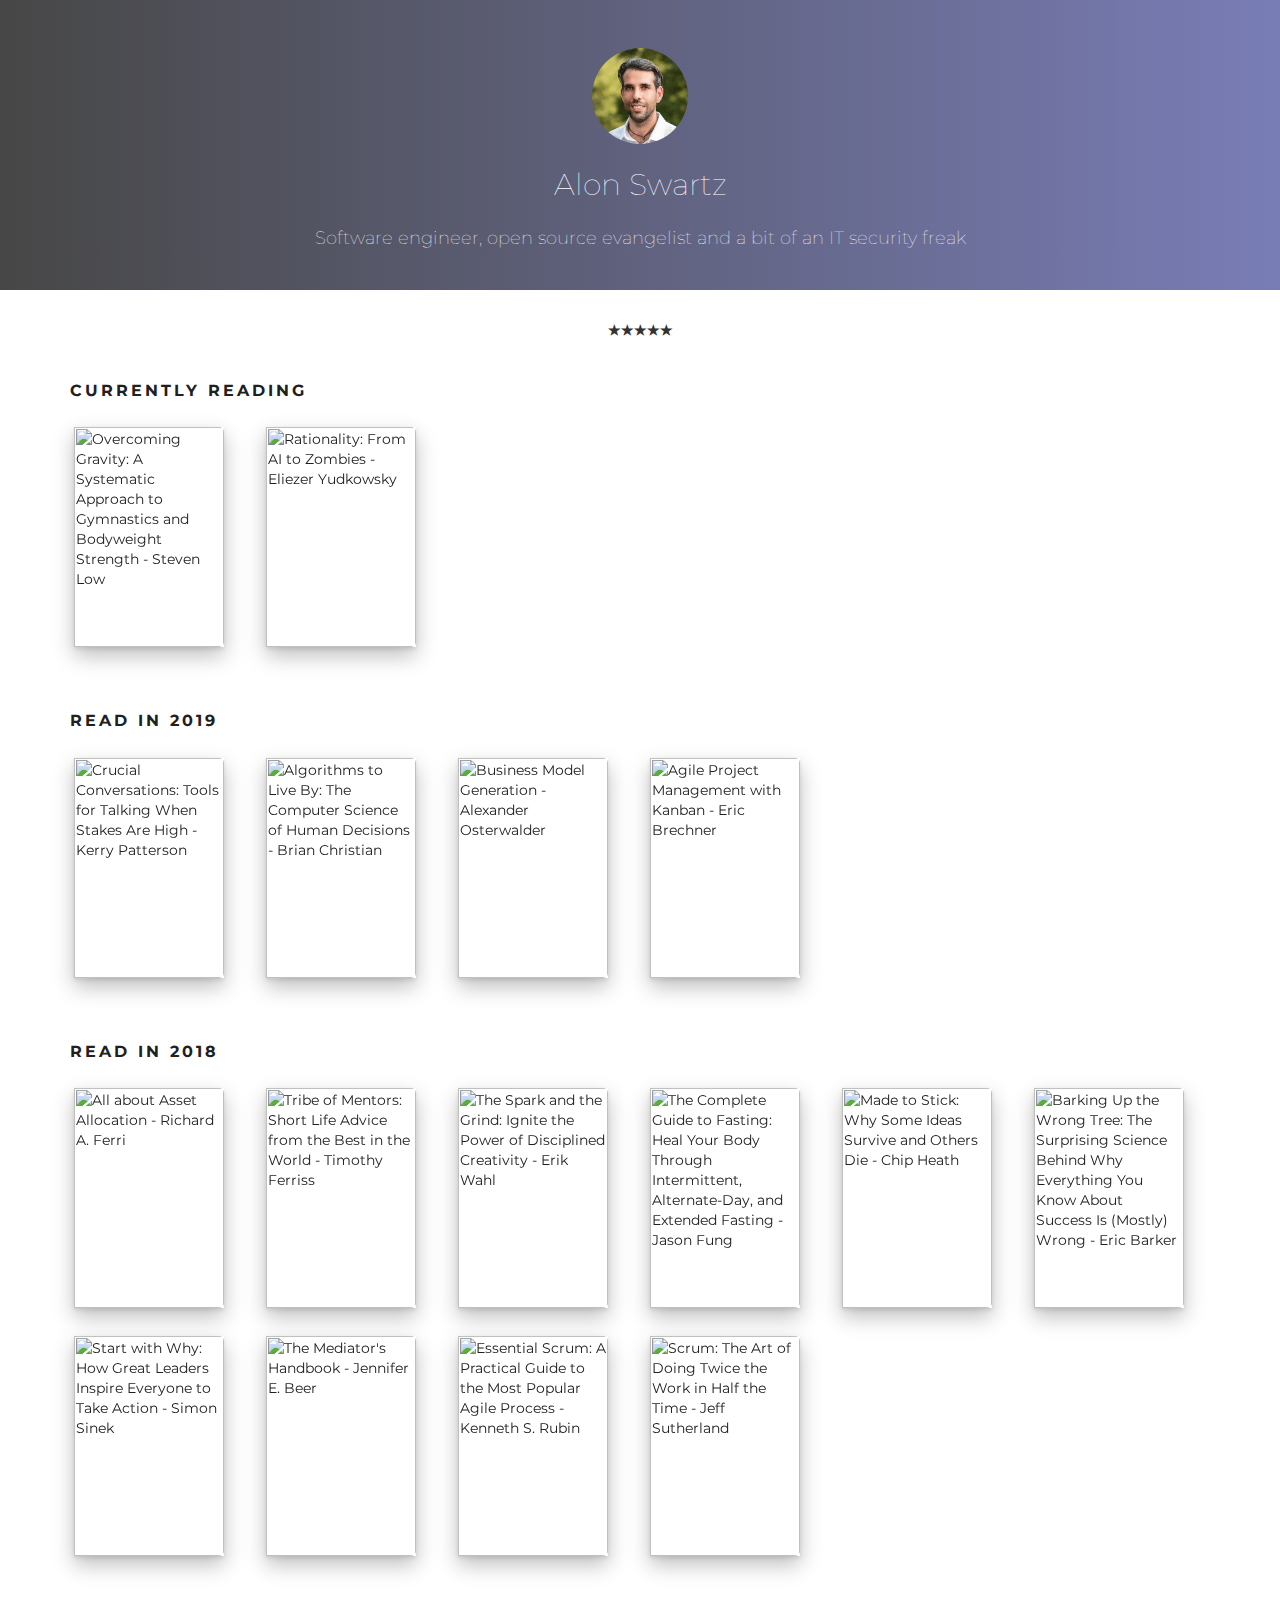
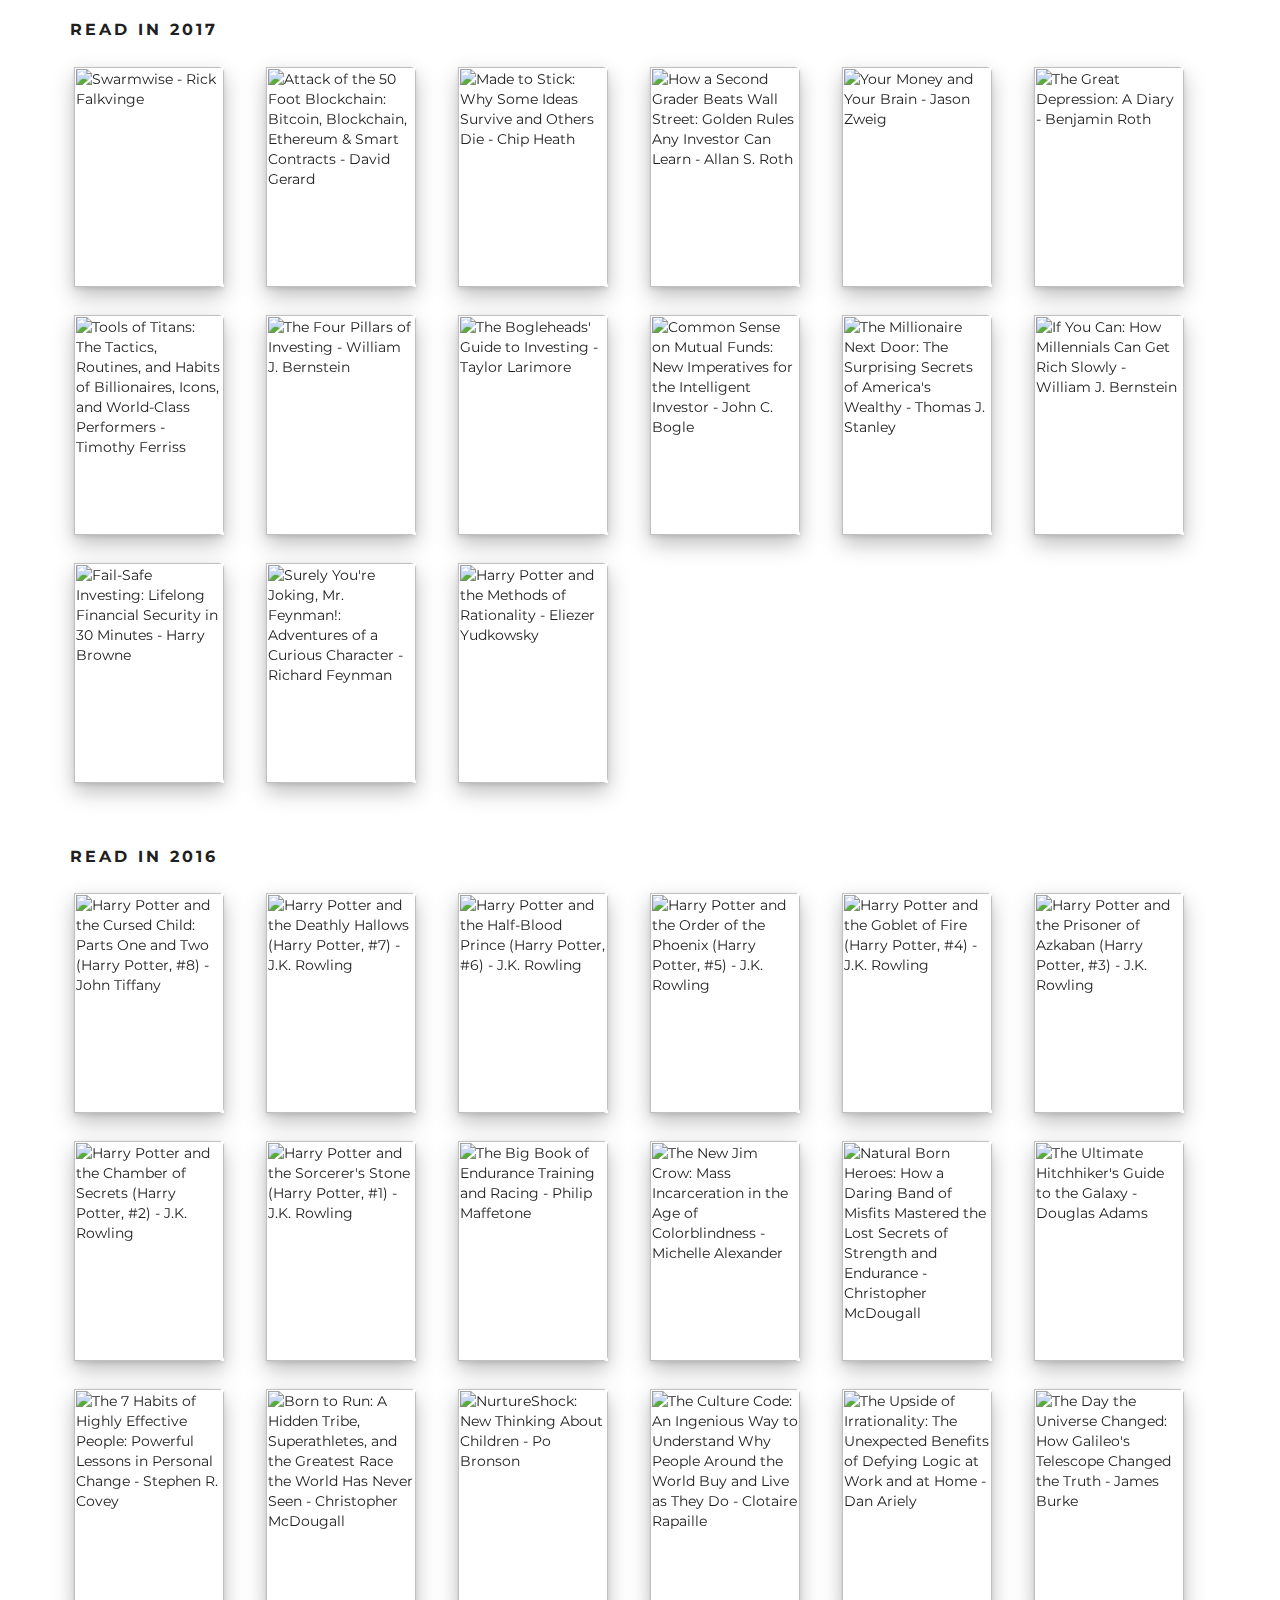
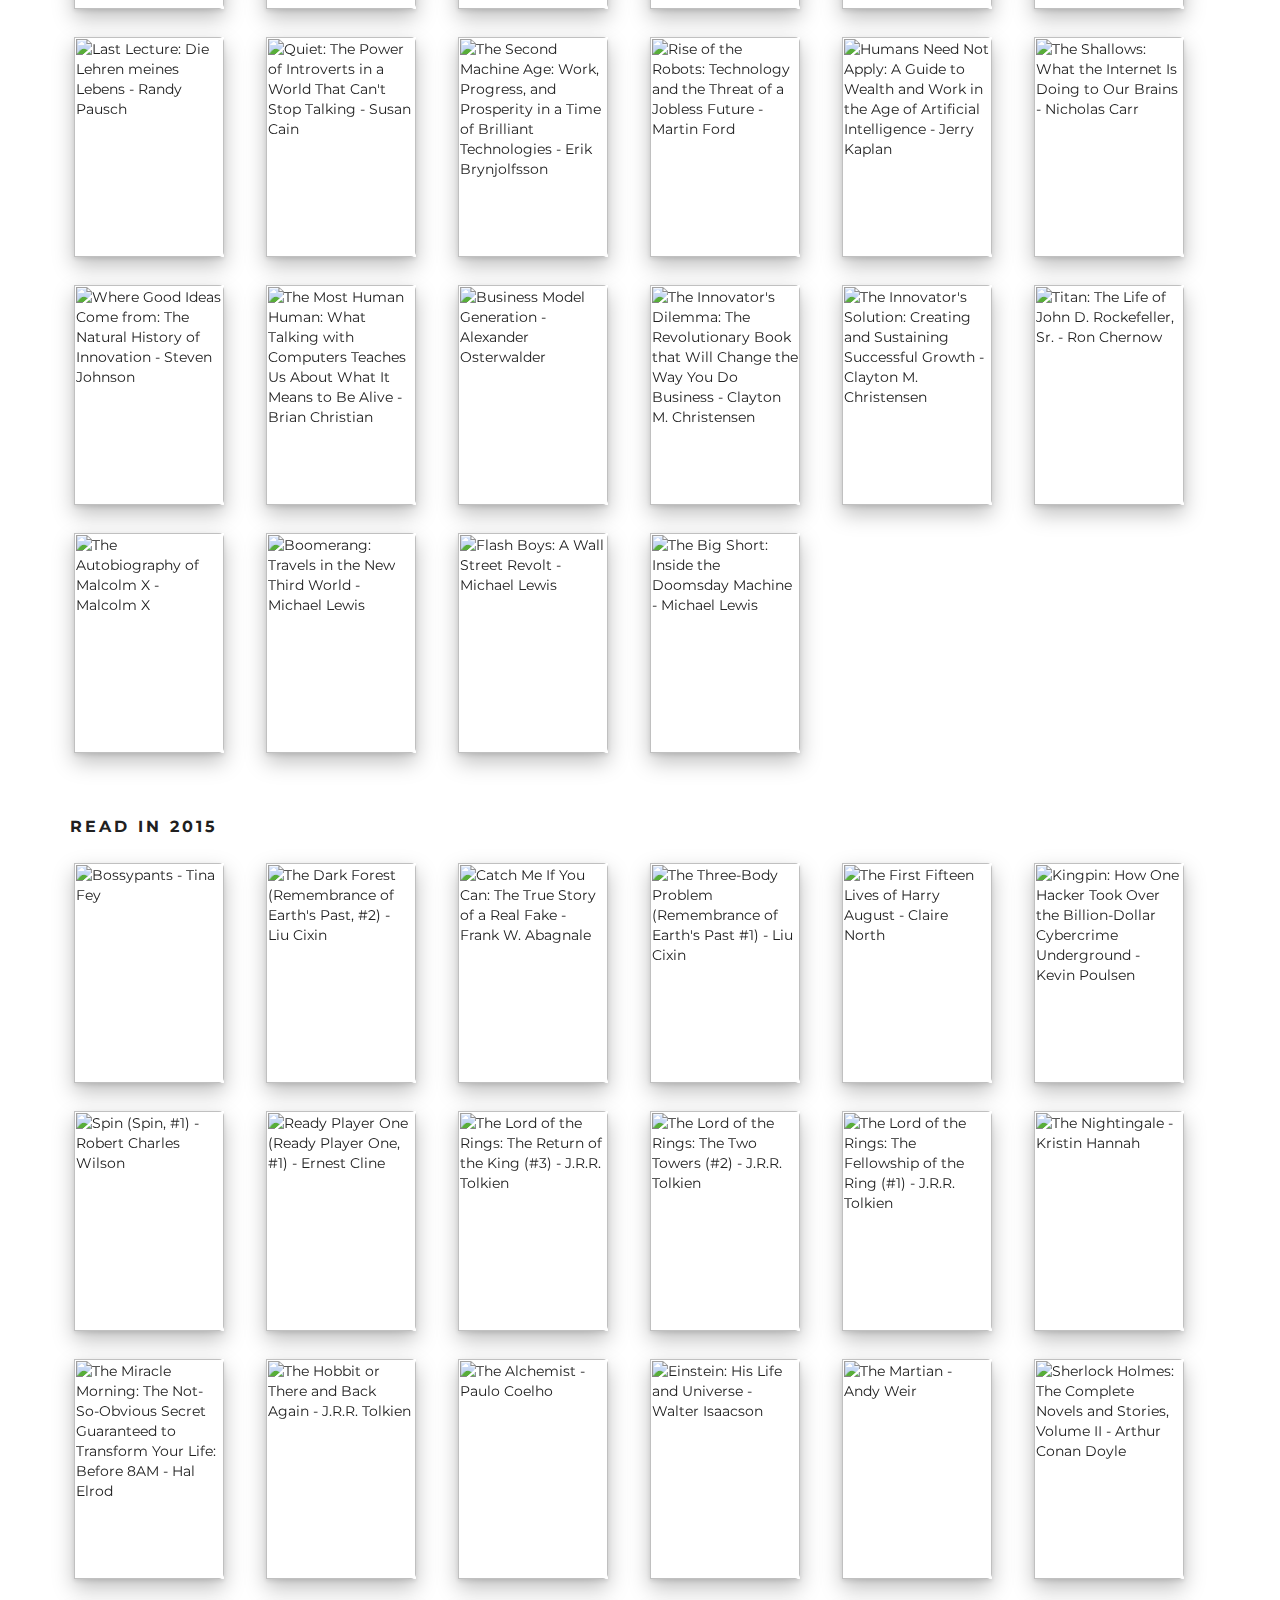
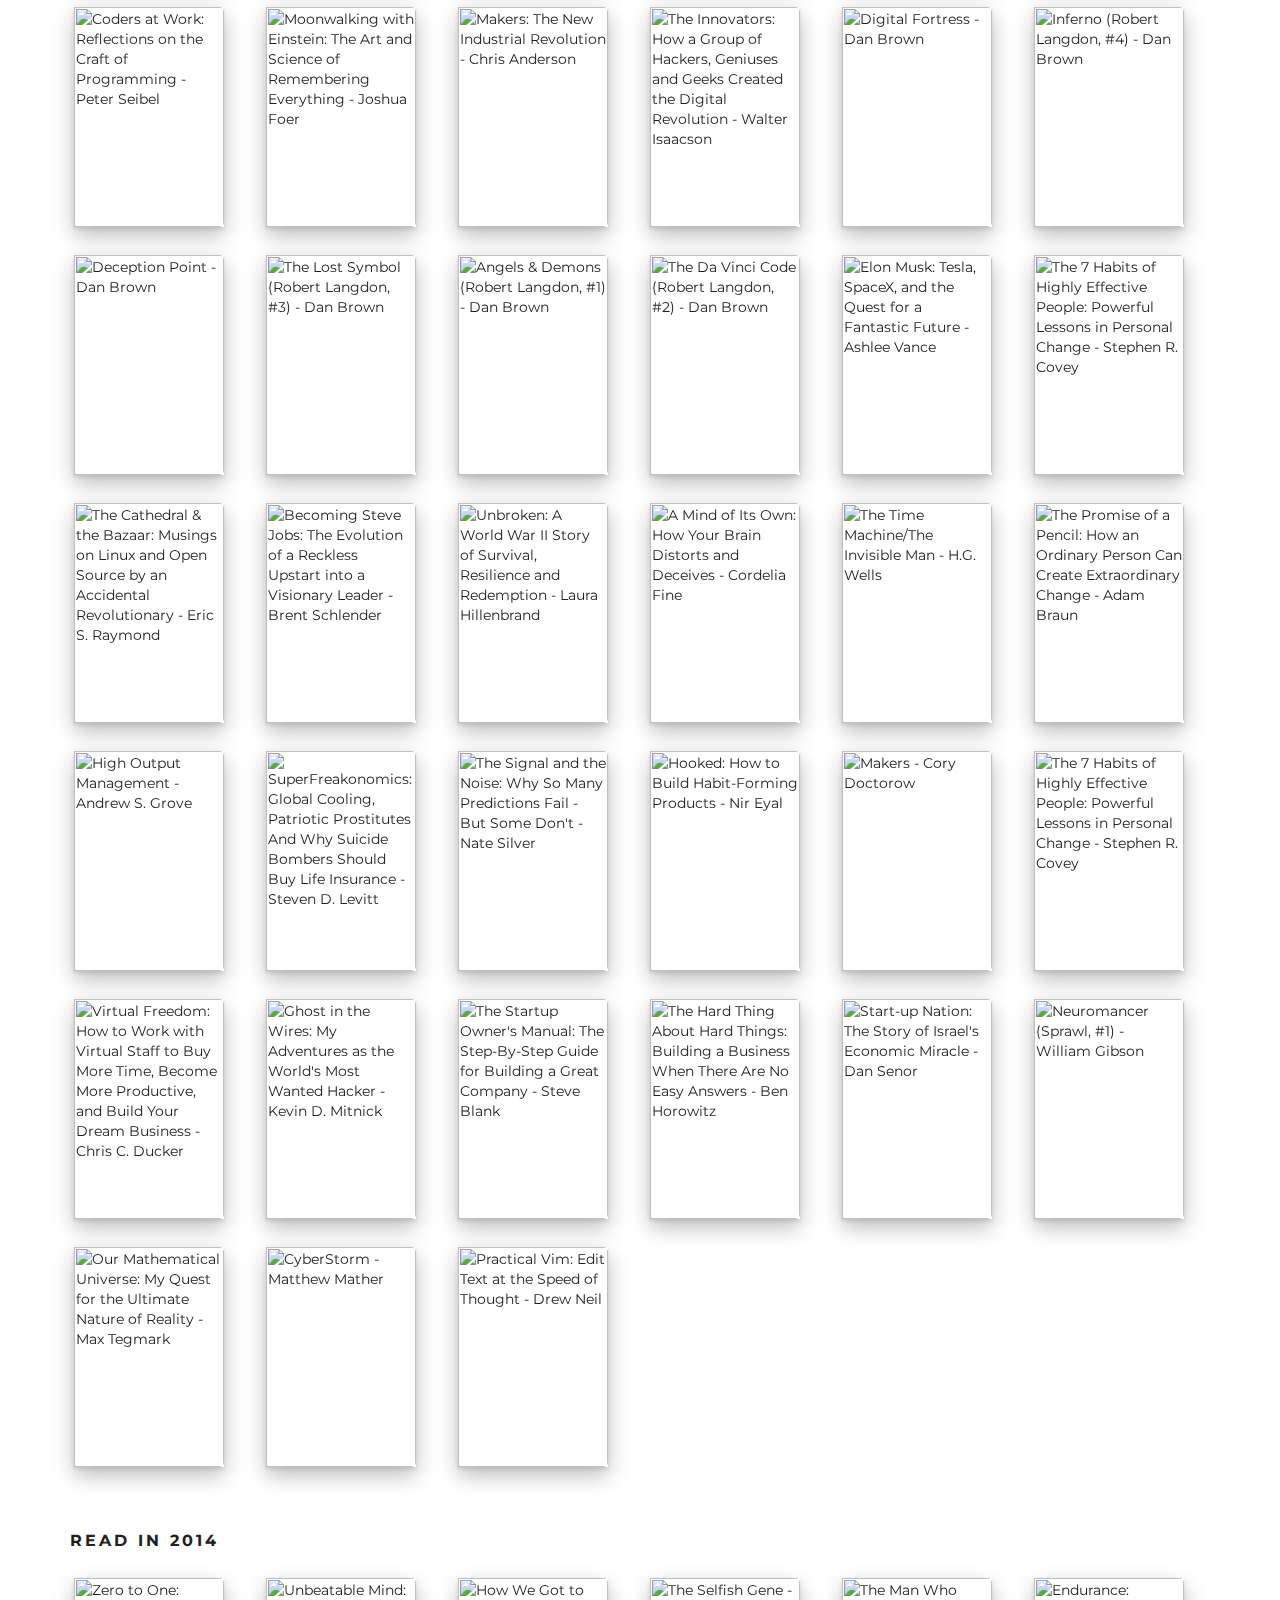
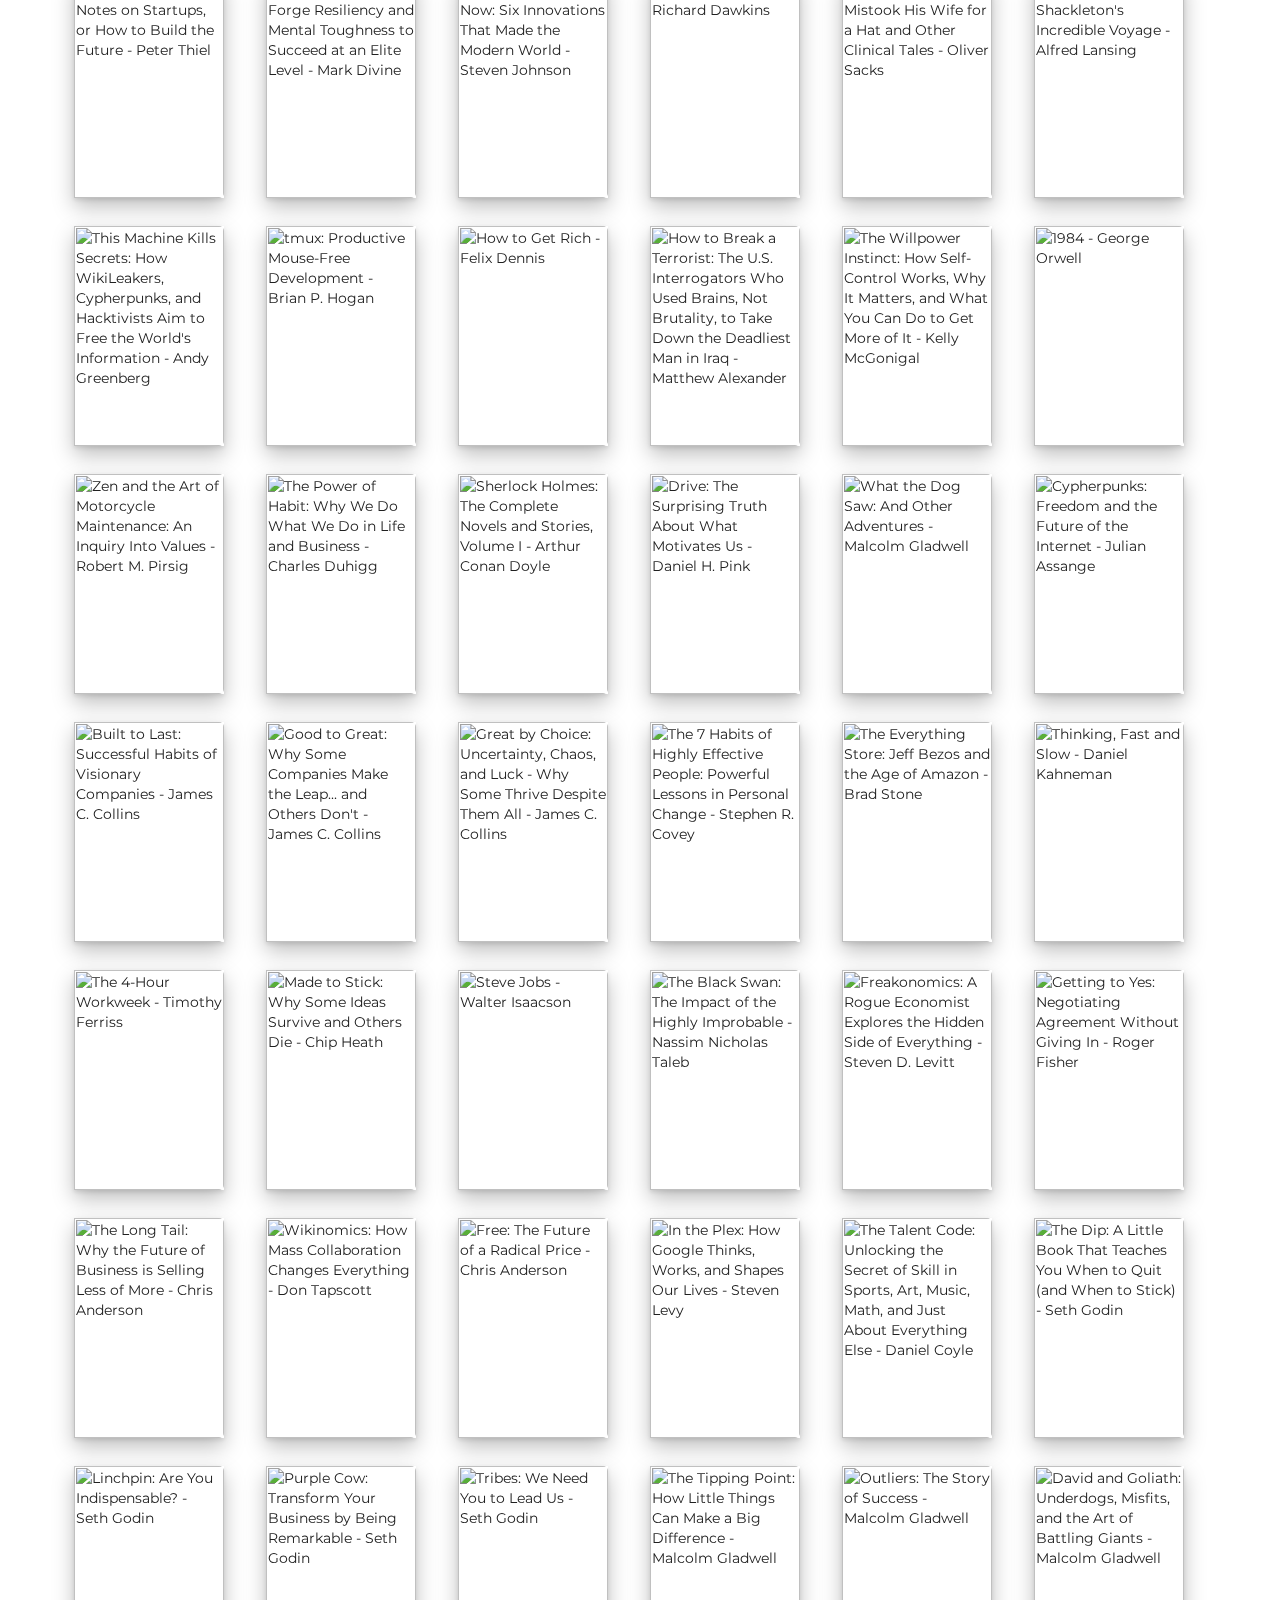
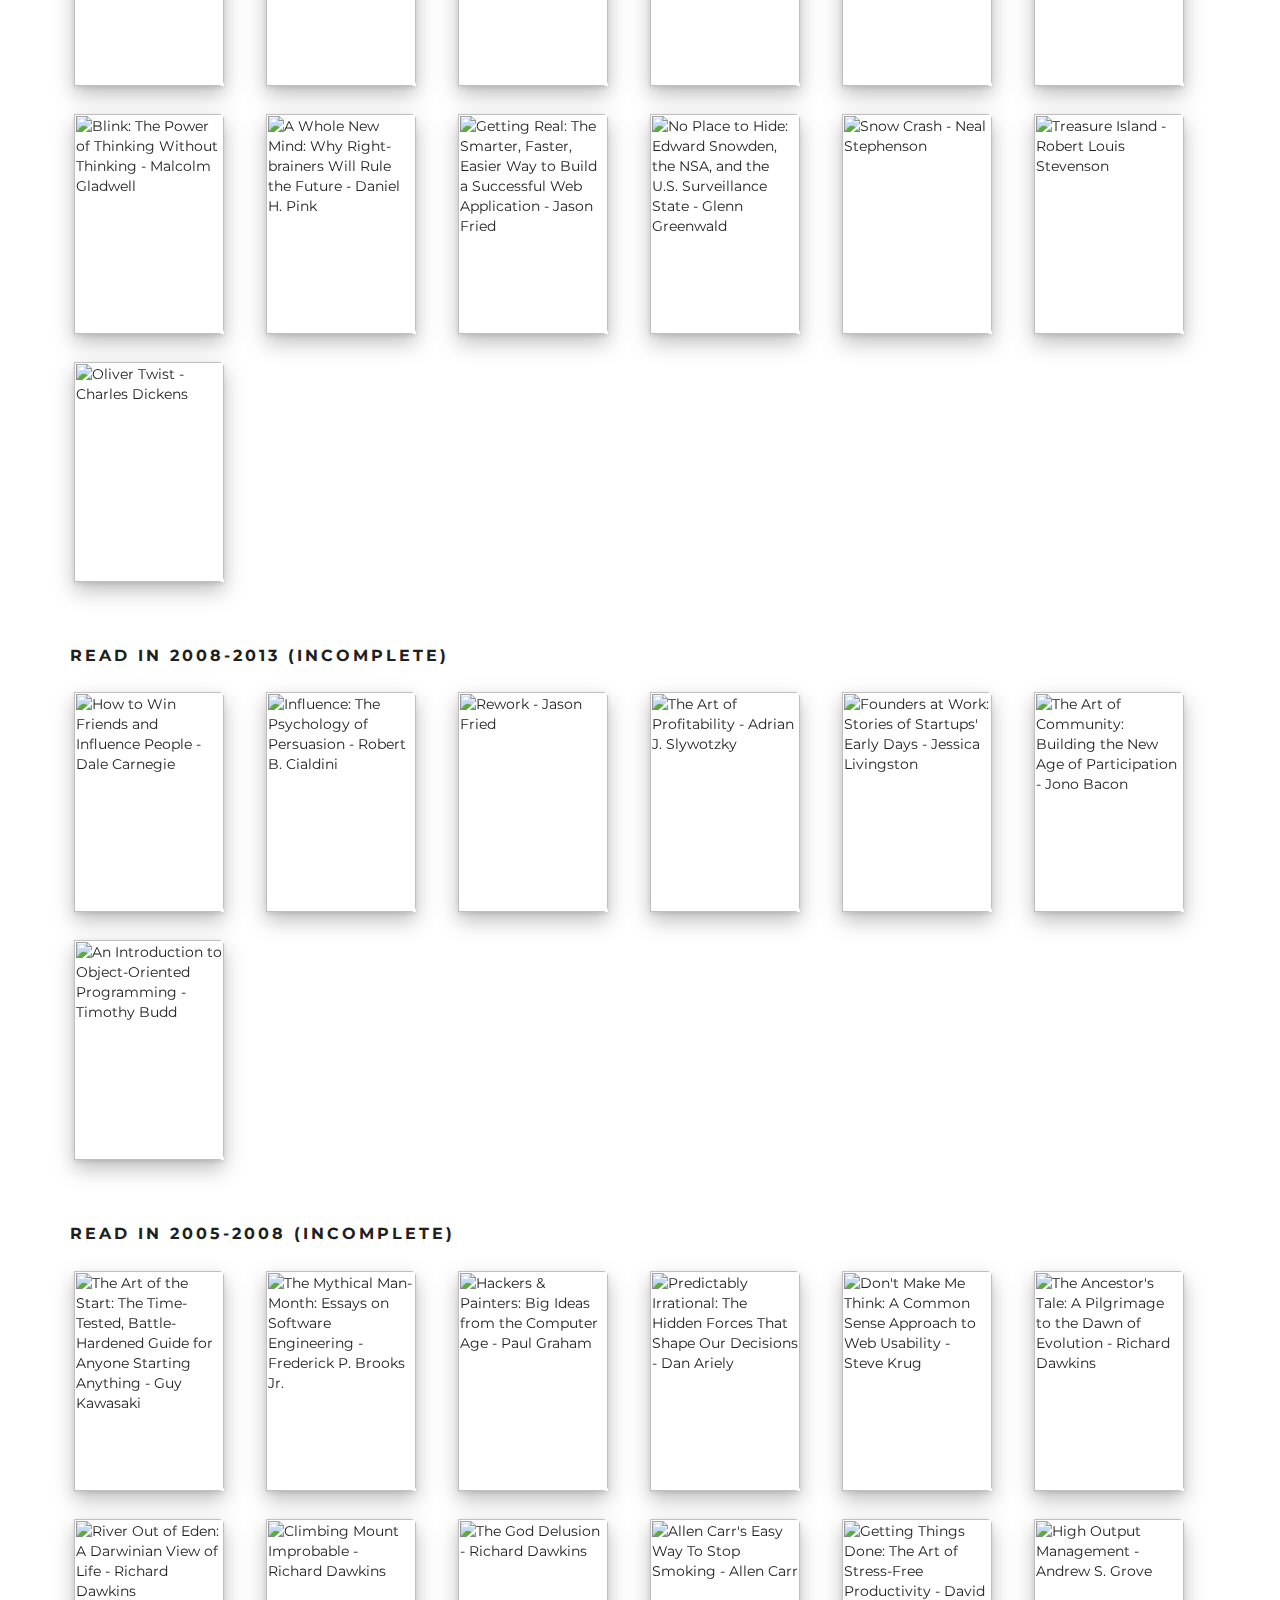
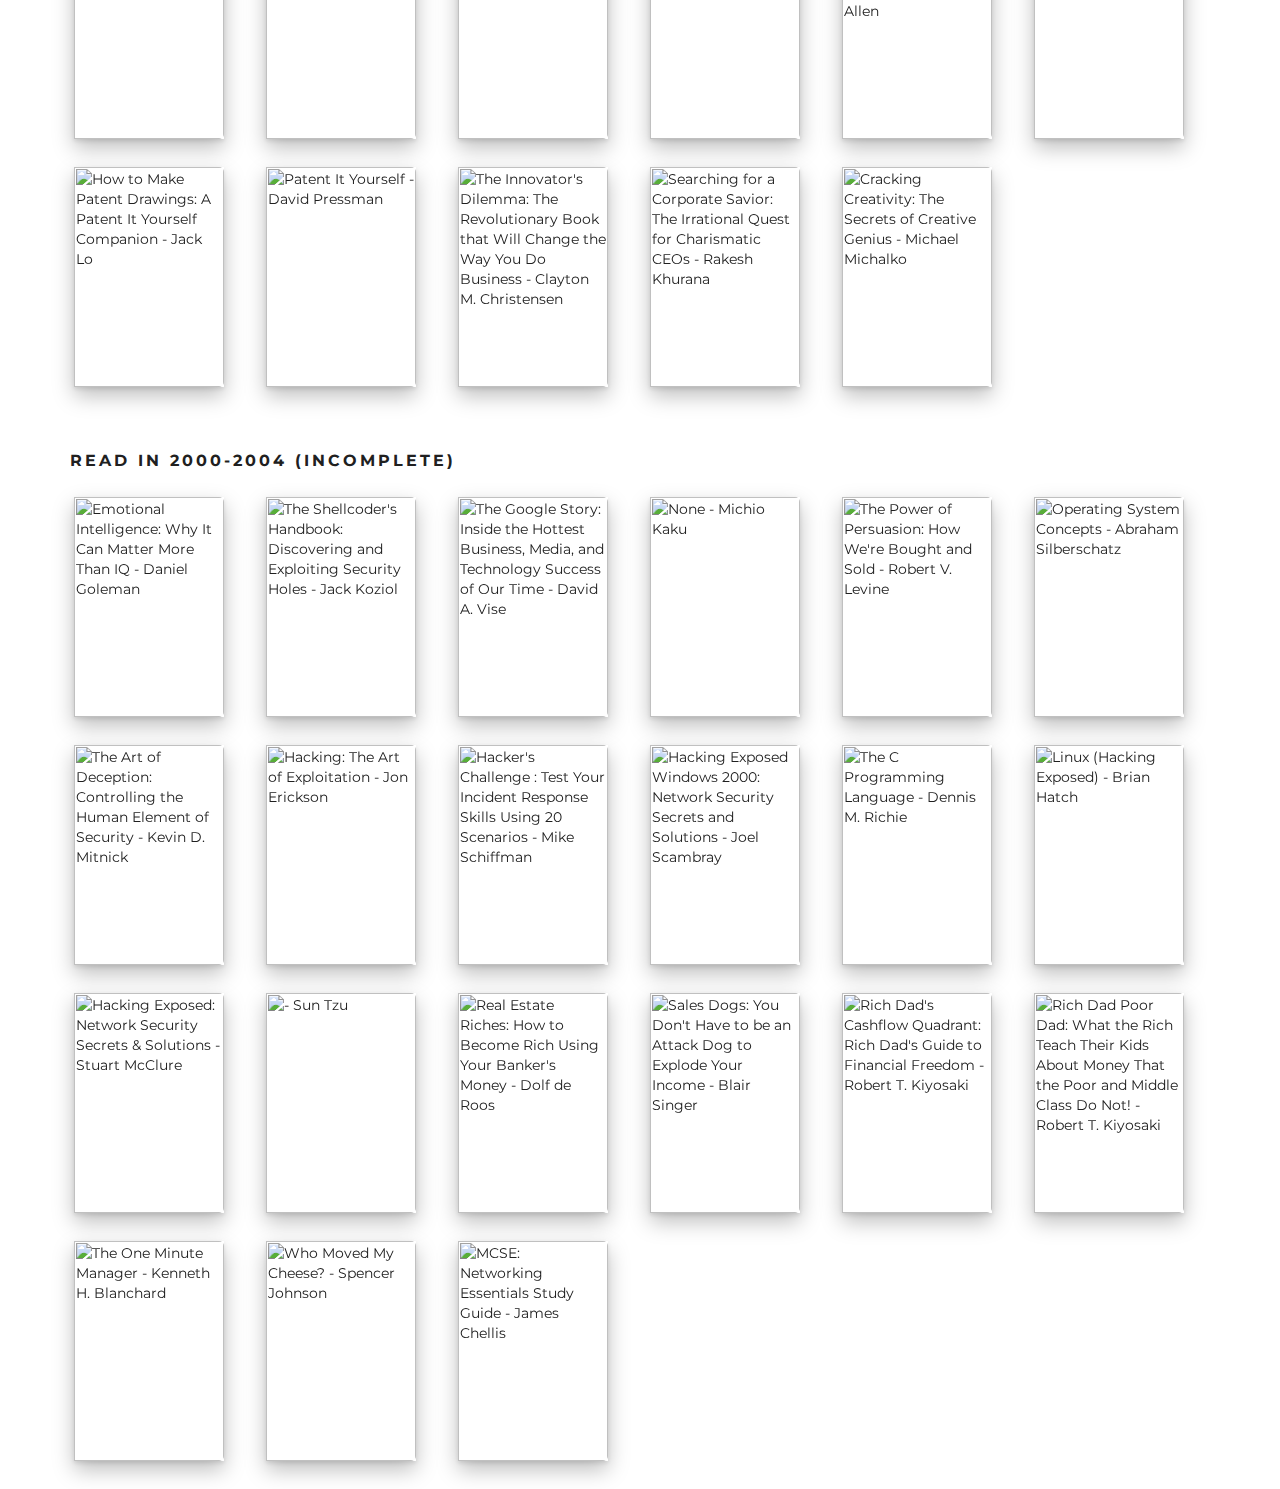
==== commit 97ad75cd: "books: updated" ====
--- a/books/index.html
+++ b/books/index.html
@@ -116,11 +116,6 @@
 <div class="row">
 <ul class='list-inline'>
   <li class="book rating-None">
-    <a href="https://www.amazon.com/gp/product/B005K0AYH4?tag=alonswartz-20">
-      <img src="https://images-eu.ssl-images-amazon.com/images/P/B005K0AYH4.01.LZ.jpg" title="Crucial Conversations: Tools for Talking When Stakes Are High - Kerry Patterson">
-    </a>
-  </li>
-  <li class="book rating-None">
     <a href="https://www.amazon.com/gp/product/0990873854?tag=alonswartz-20">
       <img src="https://images-eu.ssl-images-amazon.com/images/P/0990873854.01.LZ.jpg" title="Overcoming Gravity: A Systematic Approach to Gymnastics and Bodyweight Strength - Steven Low">
     </a>
@@ -139,6 +134,11 @@
 <div class="row">
 <ul class='list-inline'>
   <li class="book rating-4">
+    <a href="https://www.amazon.com/gp/product/B005K0AYH4?tag=alonswartz-20">
+      <img src="https://images-eu.ssl-images-amazon.com/images/P/B005K0AYH4.01.LZ.jpg" title="Crucial Conversations: Tools for Talking When Stakes Are High - Kerry Patterson">
+    </a>
+  </li>
+  <li class="book rating-4">
     <a href="https://www.amazon.com/gp/product/1627790365?tag=alonswartz-20">
       <img src="https://images-eu.ssl-images-amazon.com/images/P/1627790365.01.LZ.jpg" title="Algorithms to Live By: The Computer Science of Human Decisions - Brian Christian">
     </a>
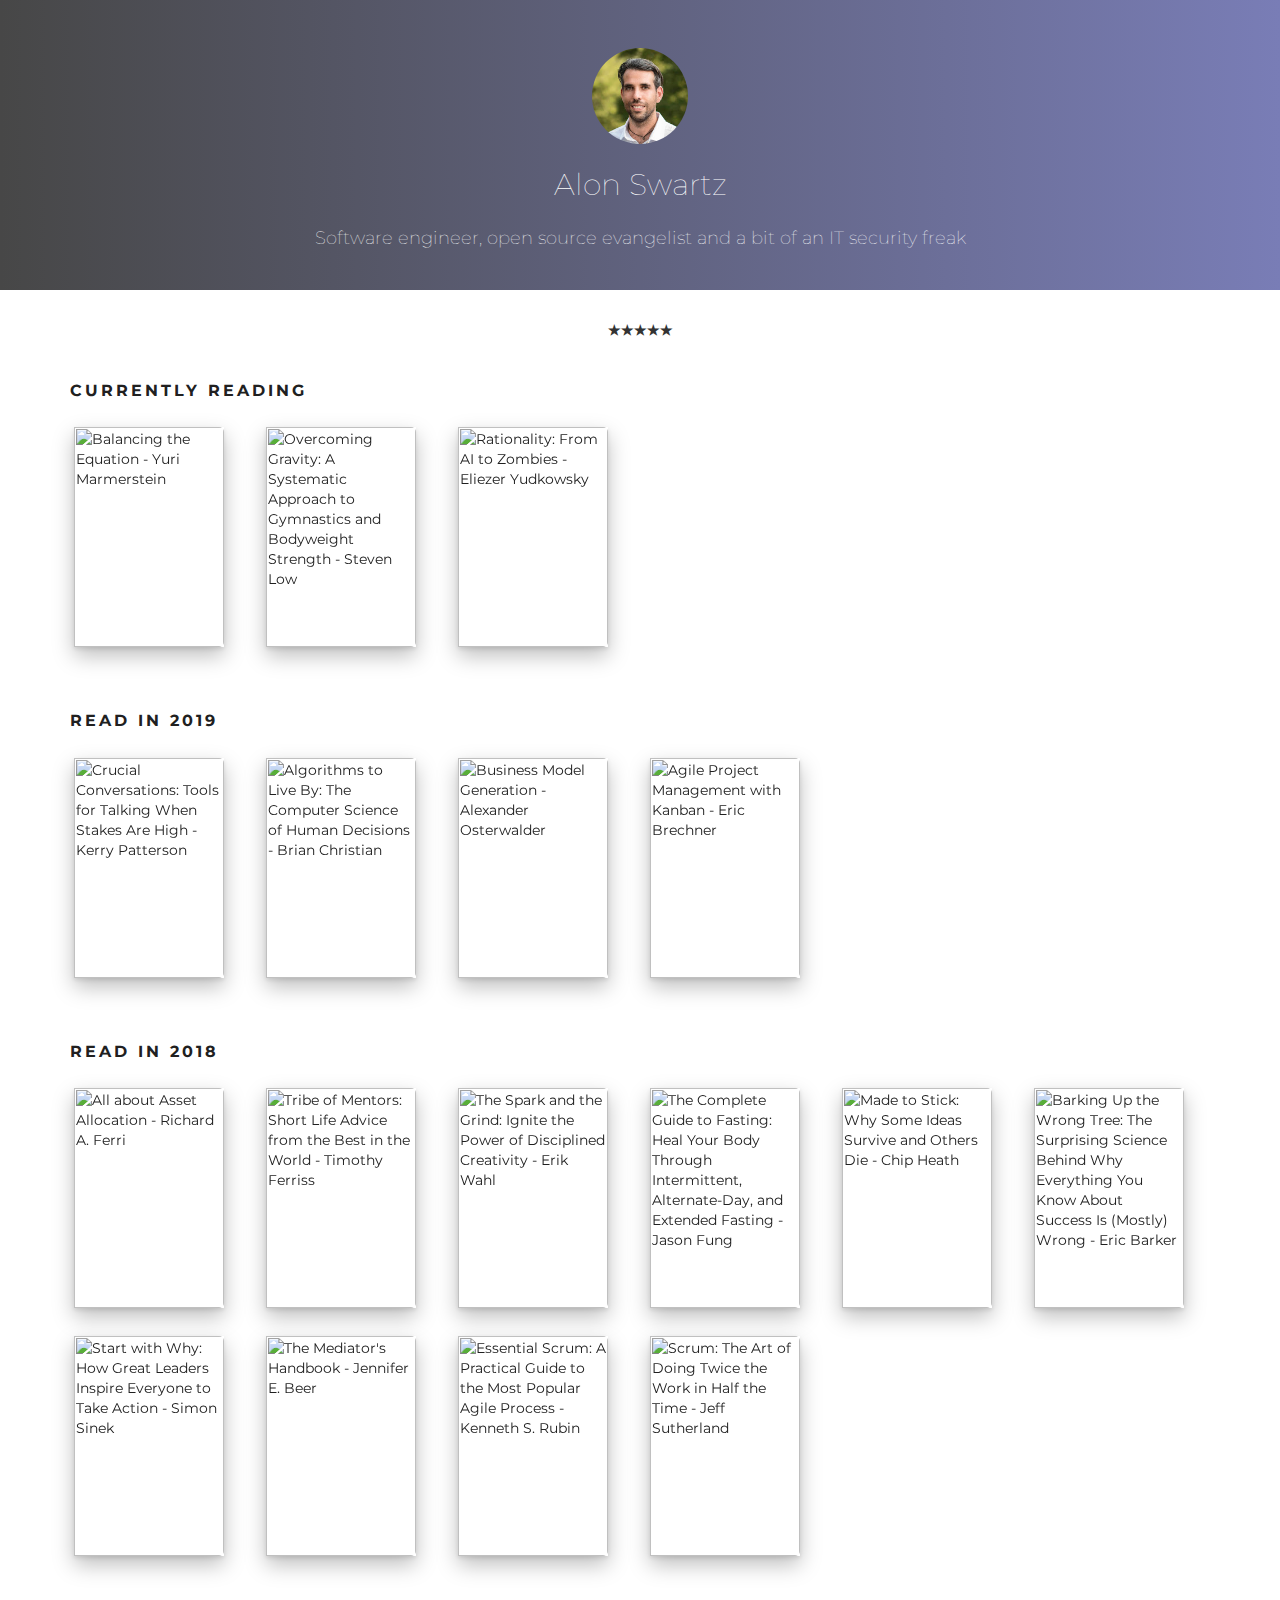
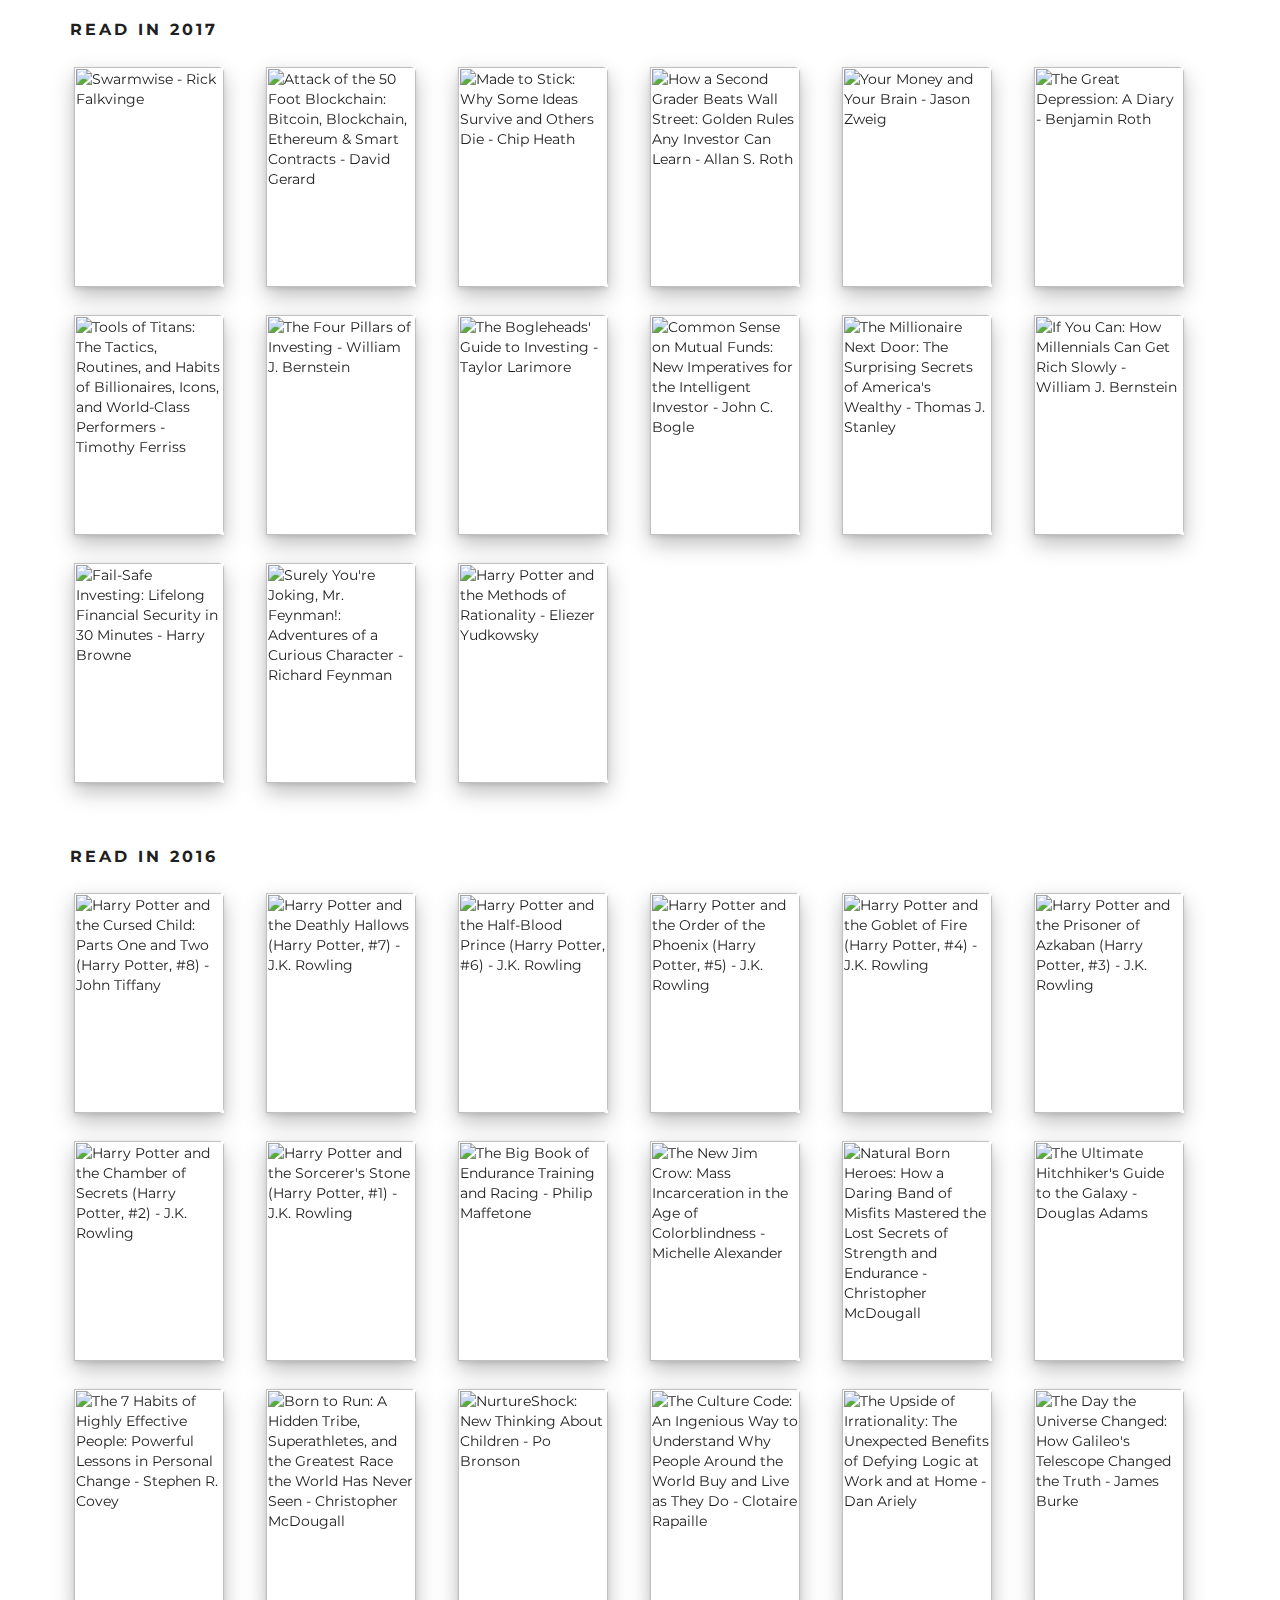
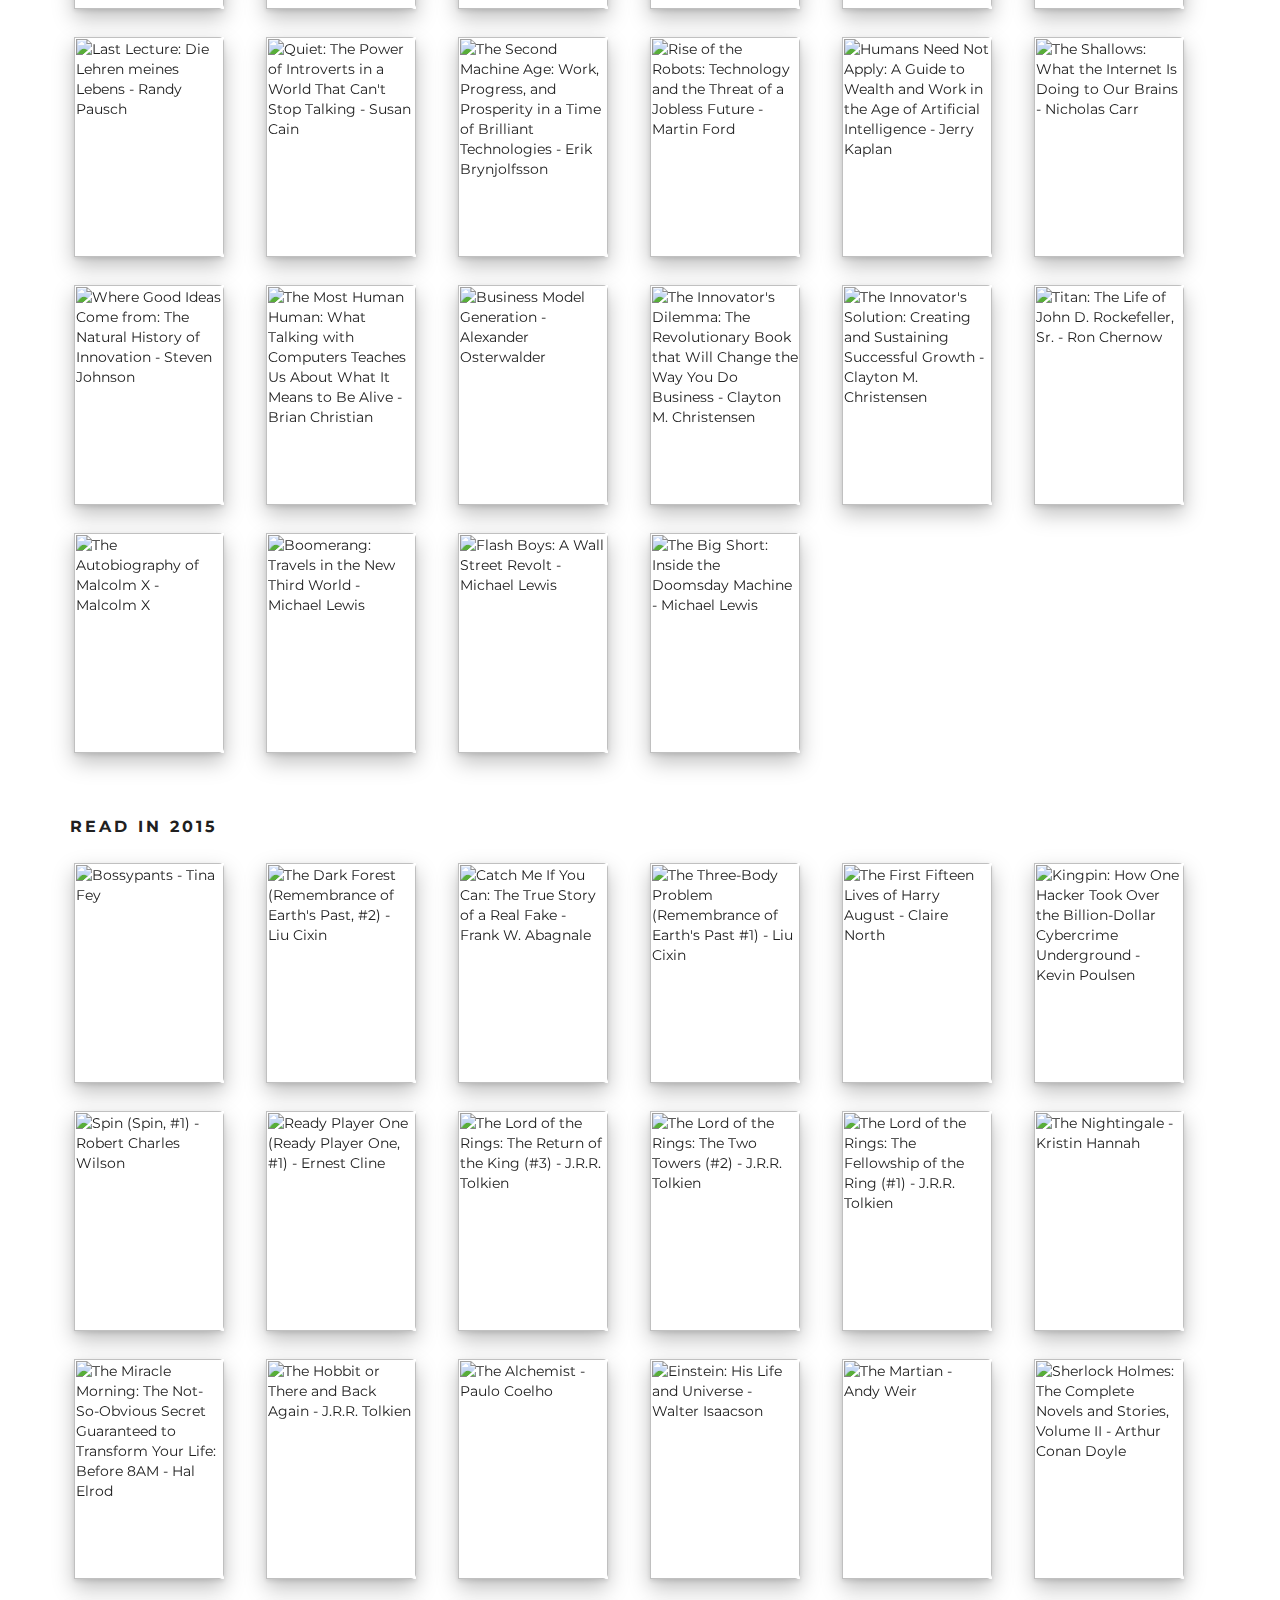
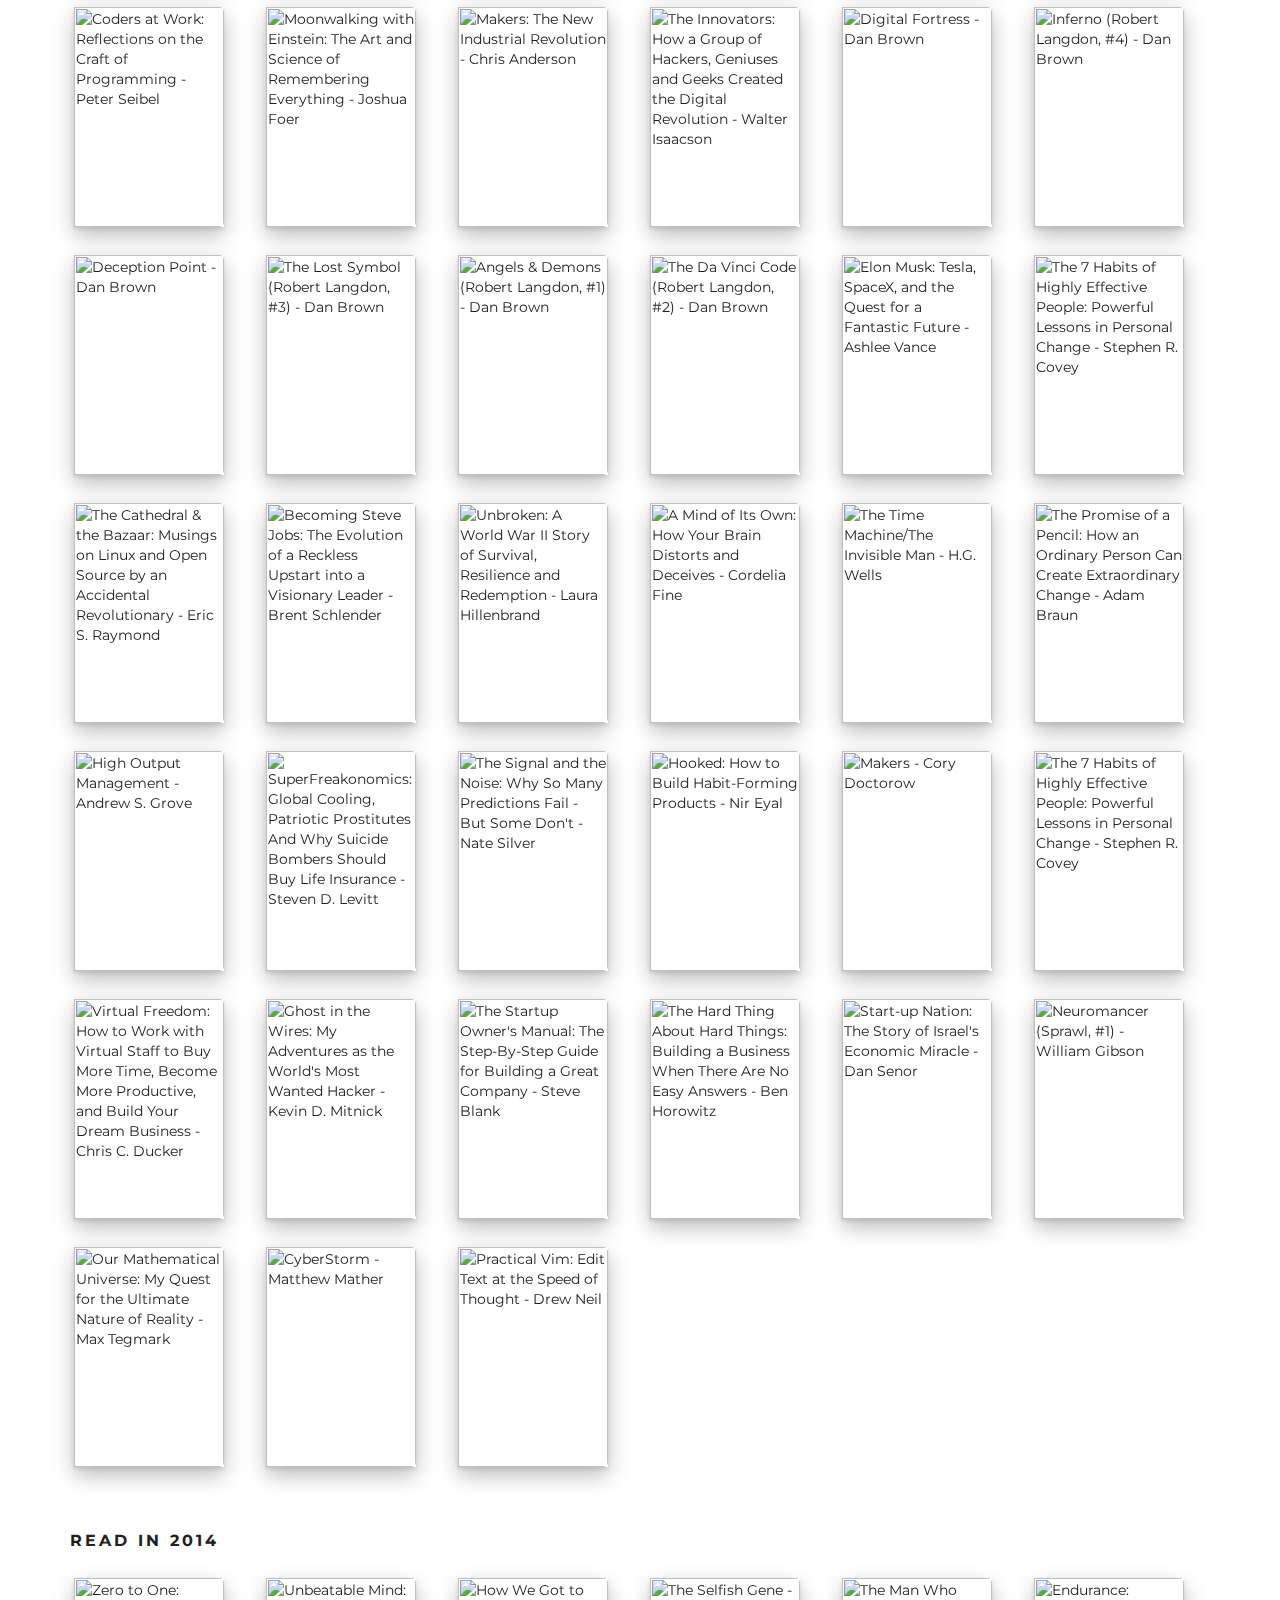
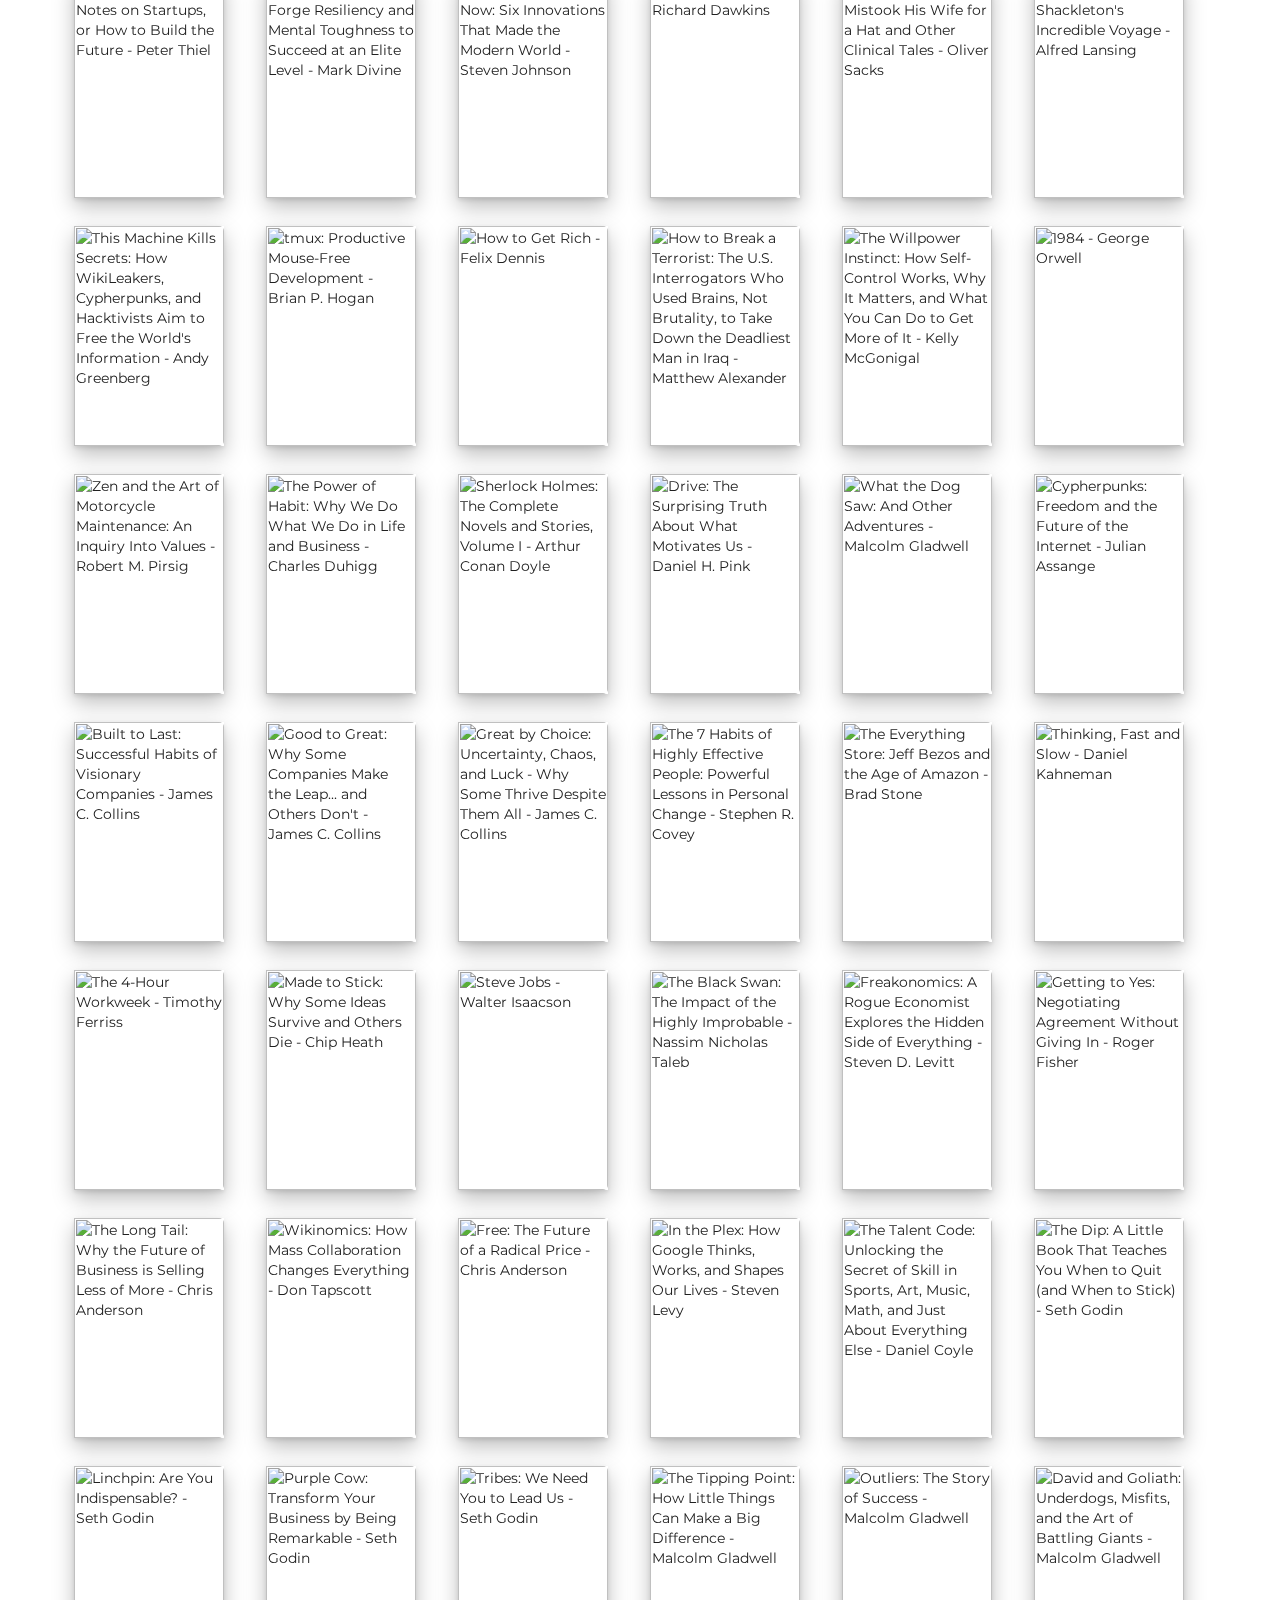
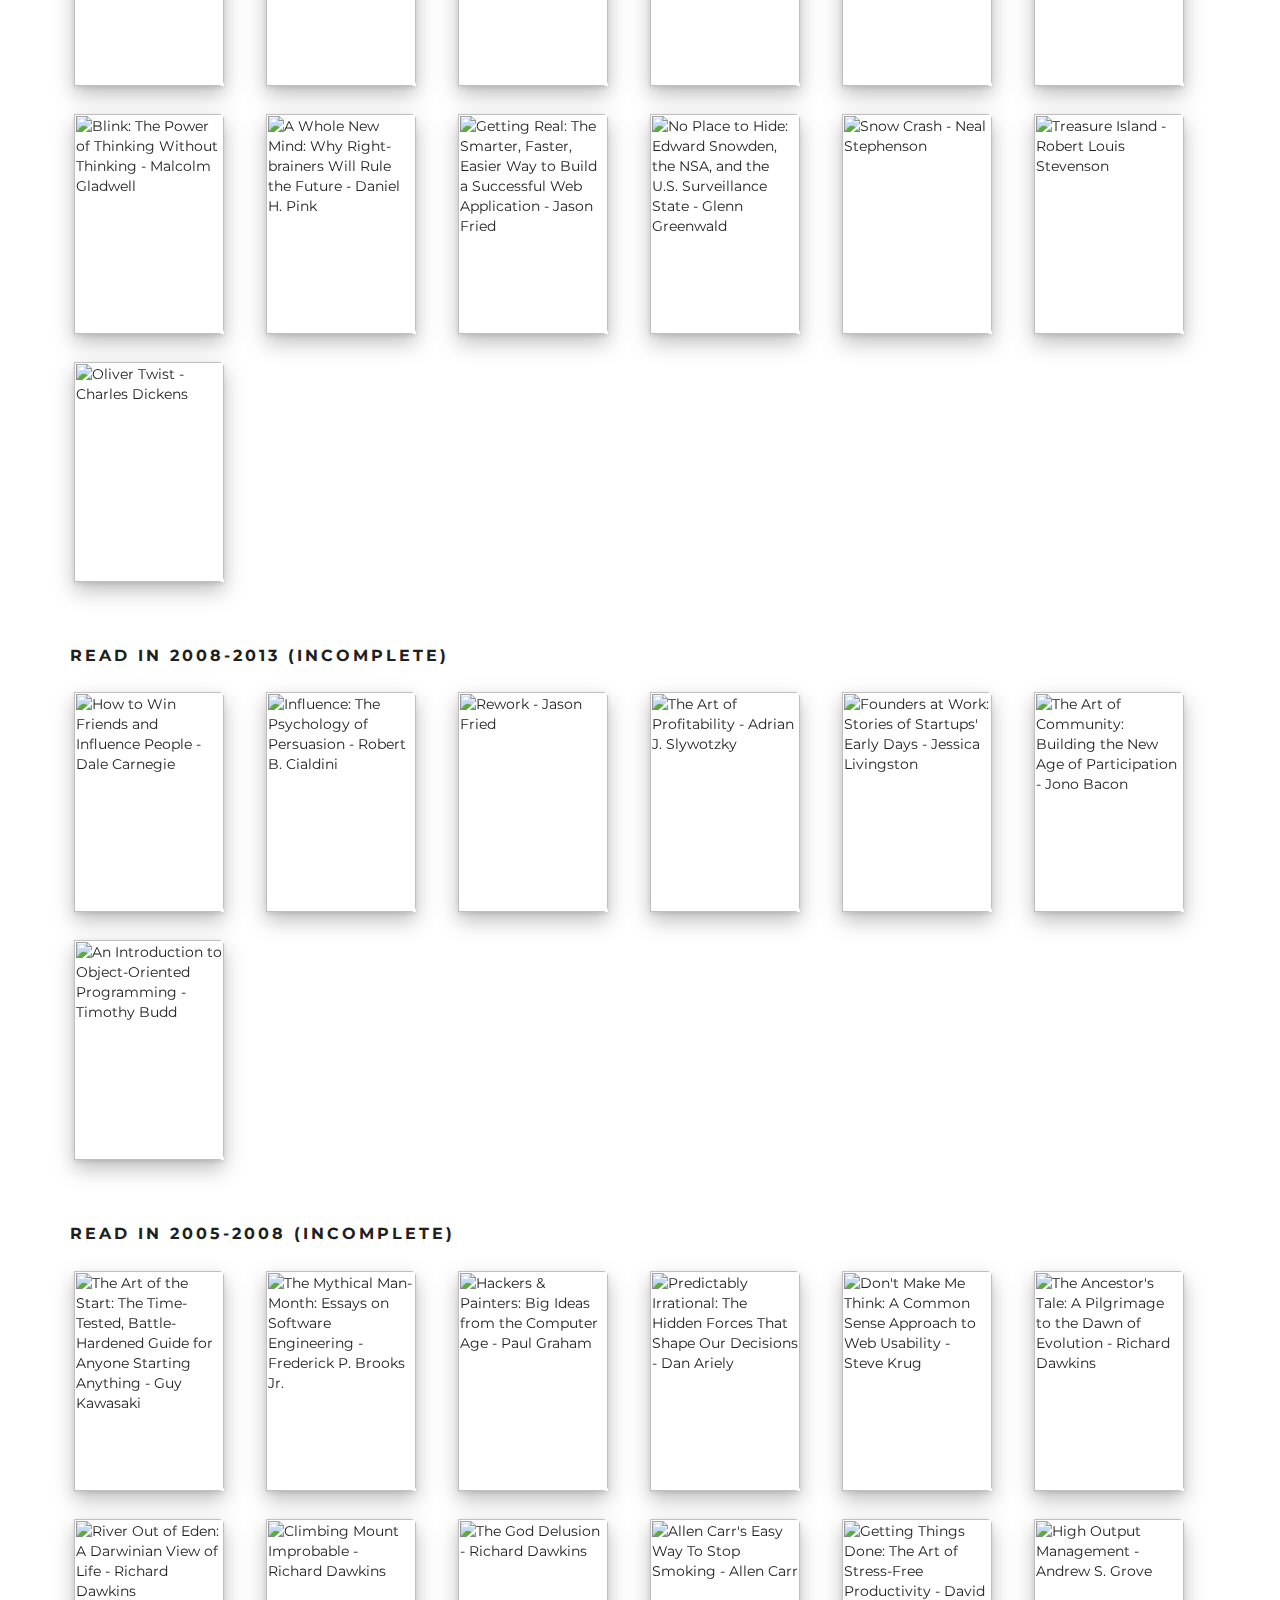
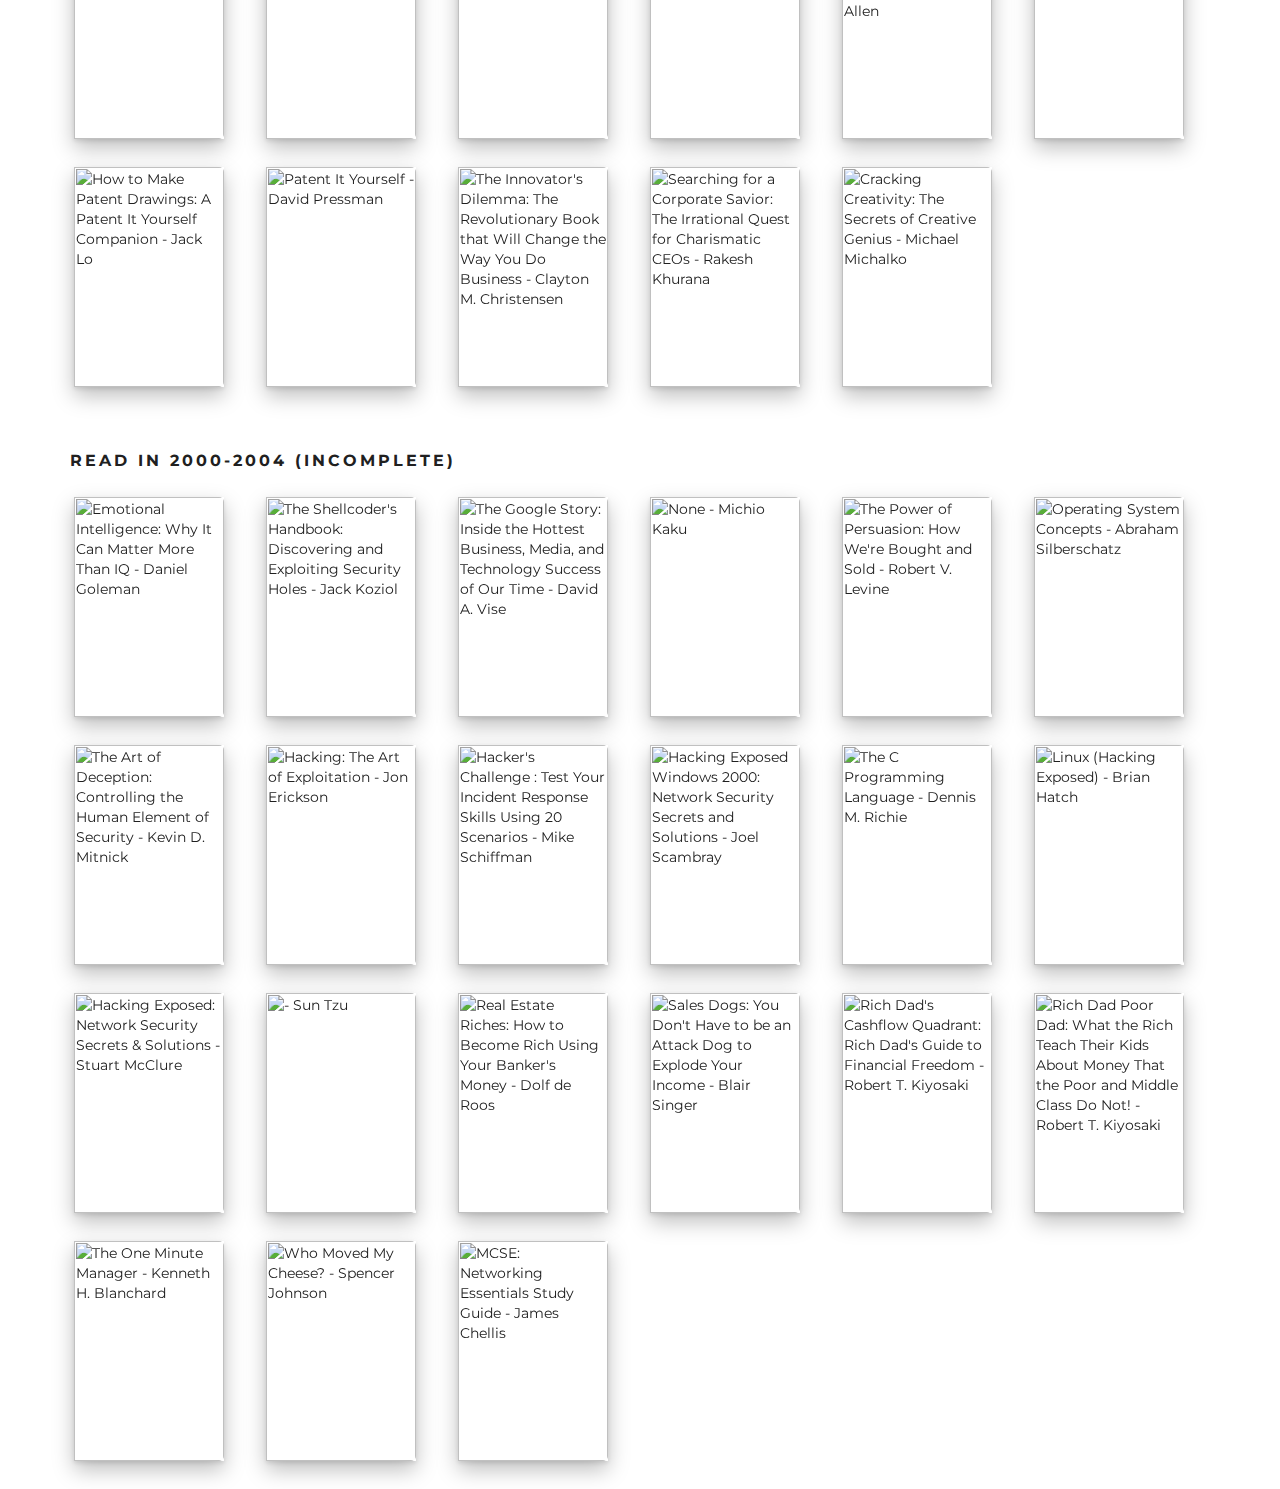
==== commit e97baeca: "books: updated" ====
--- a/books/index.html
+++ b/books/index.html
@@ -116,6 +116,11 @@
 <div class="row">
 <ul class='list-inline'>
   <li class="book rating-None">
+    <a href="https://www.amazon.com/gp/product/B017PYQEEO?tag=alonswartz-20">
+      <img src="https://images-eu.ssl-images-amazon.com/images/P/B017PYQEEO.01.LZ.jpg" title="Balancing the Equation - Yuri Marmerstein">
+    </a>
+  </li>
+  <li class="book rating-None">
     <a href="https://www.amazon.com/gp/product/0990873854?tag=alonswartz-20">
       <img src="https://images-eu.ssl-images-amazon.com/images/P/0990873854.01.LZ.jpg" title="Overcoming Gravity: A Systematic Approach to Gymnastics and Bodyweight Strength - Steven Low">
     </a>
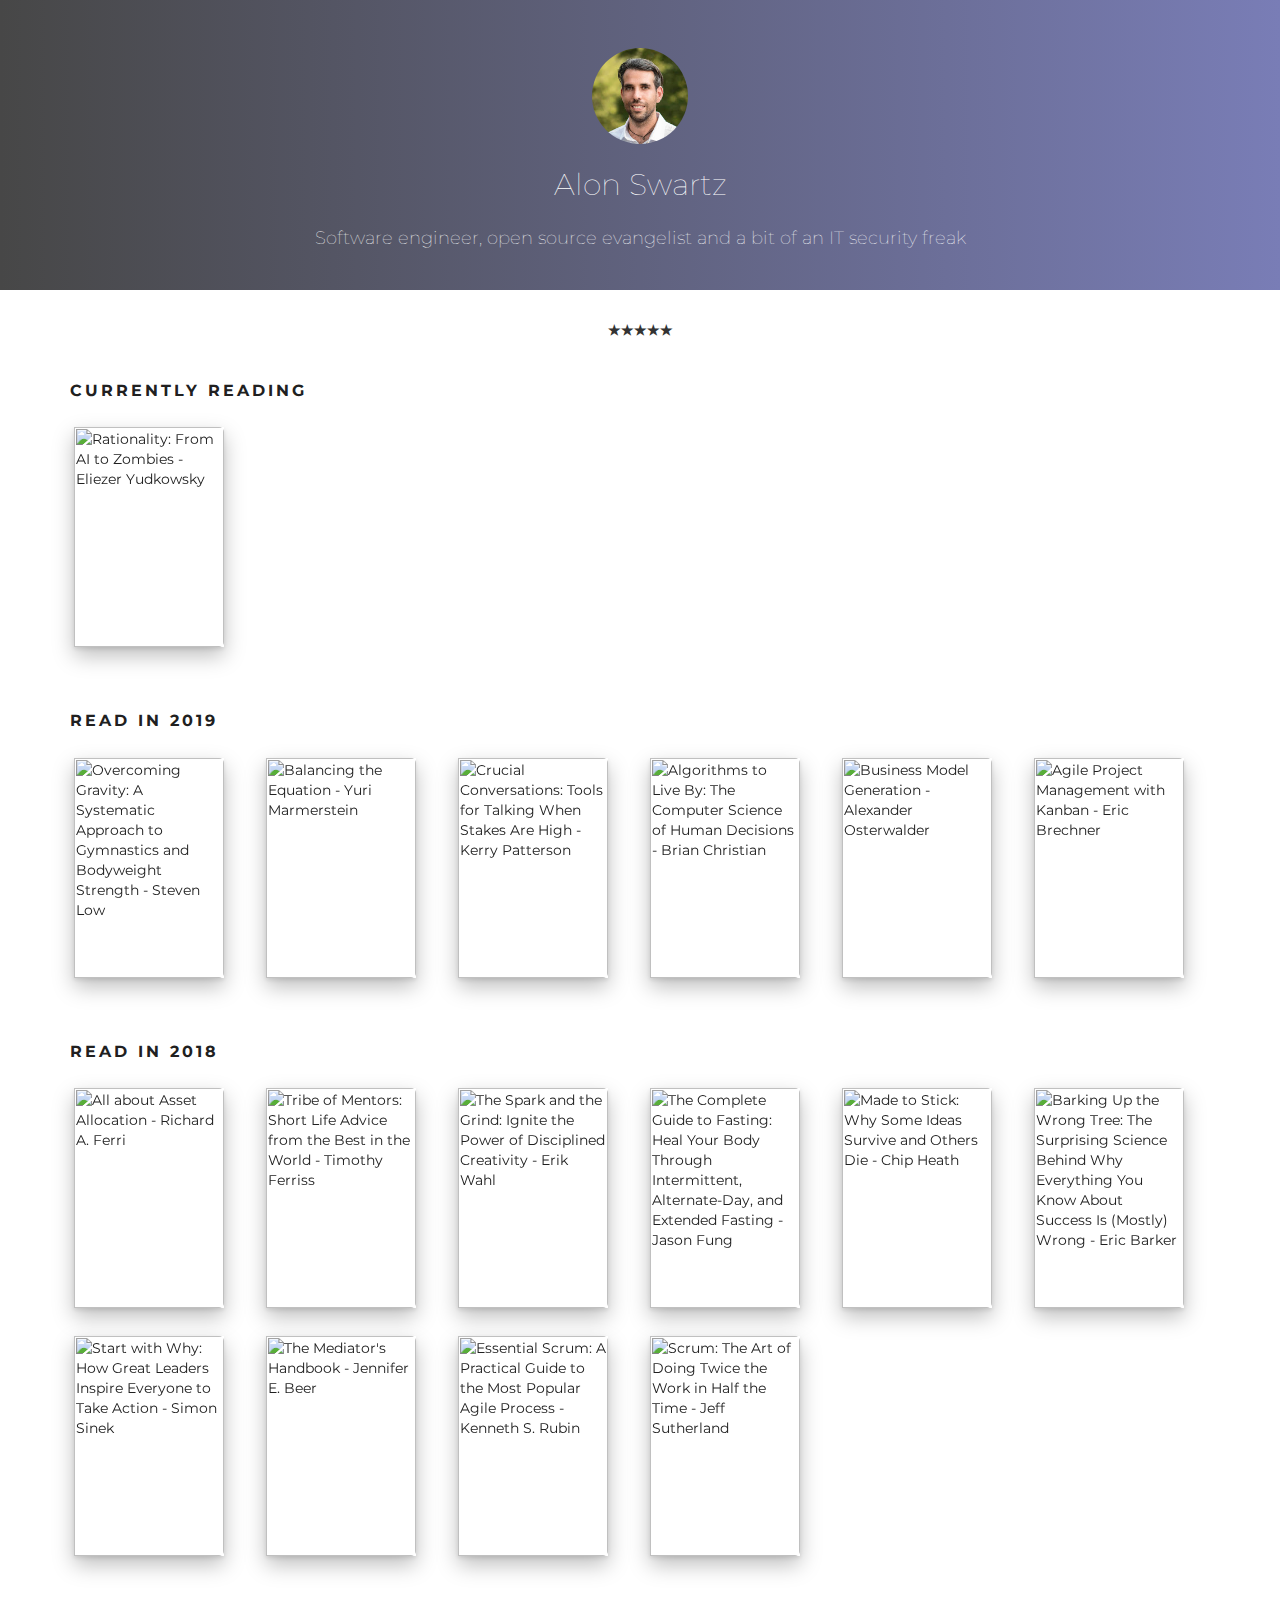
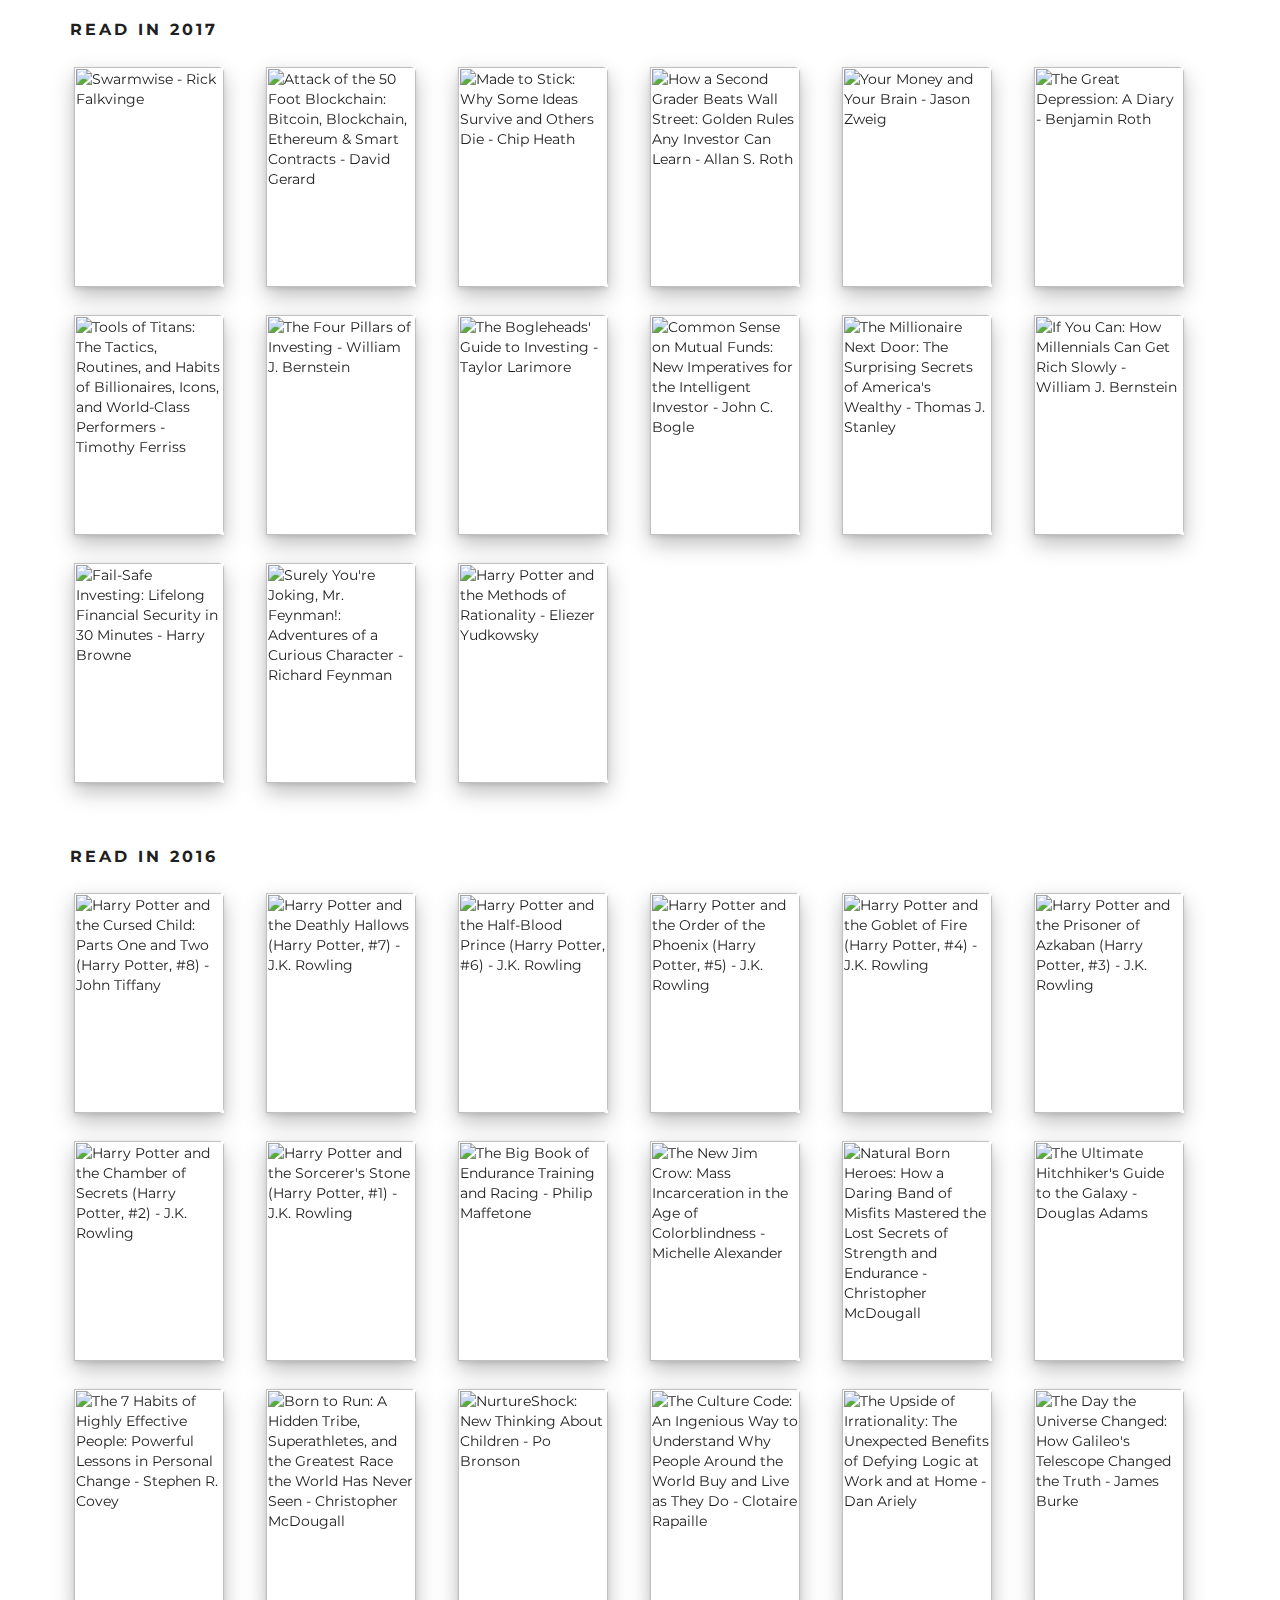
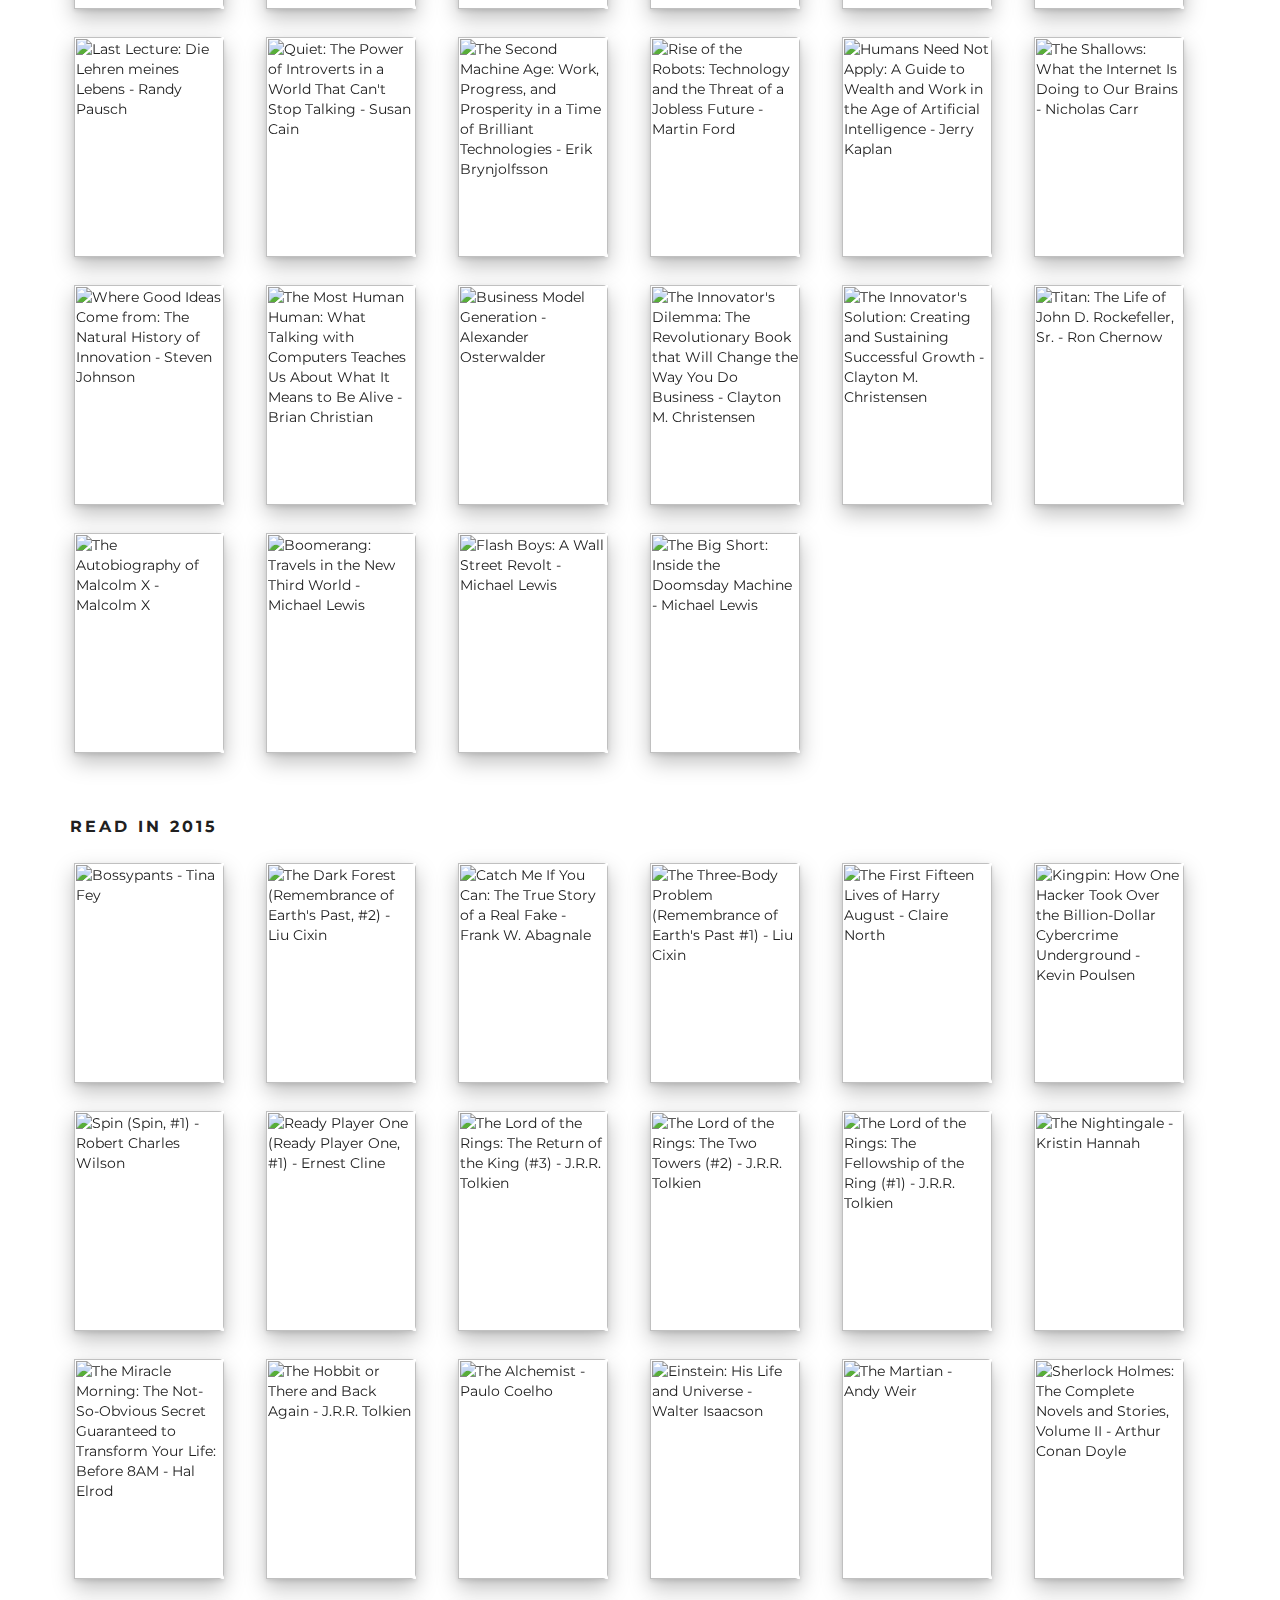
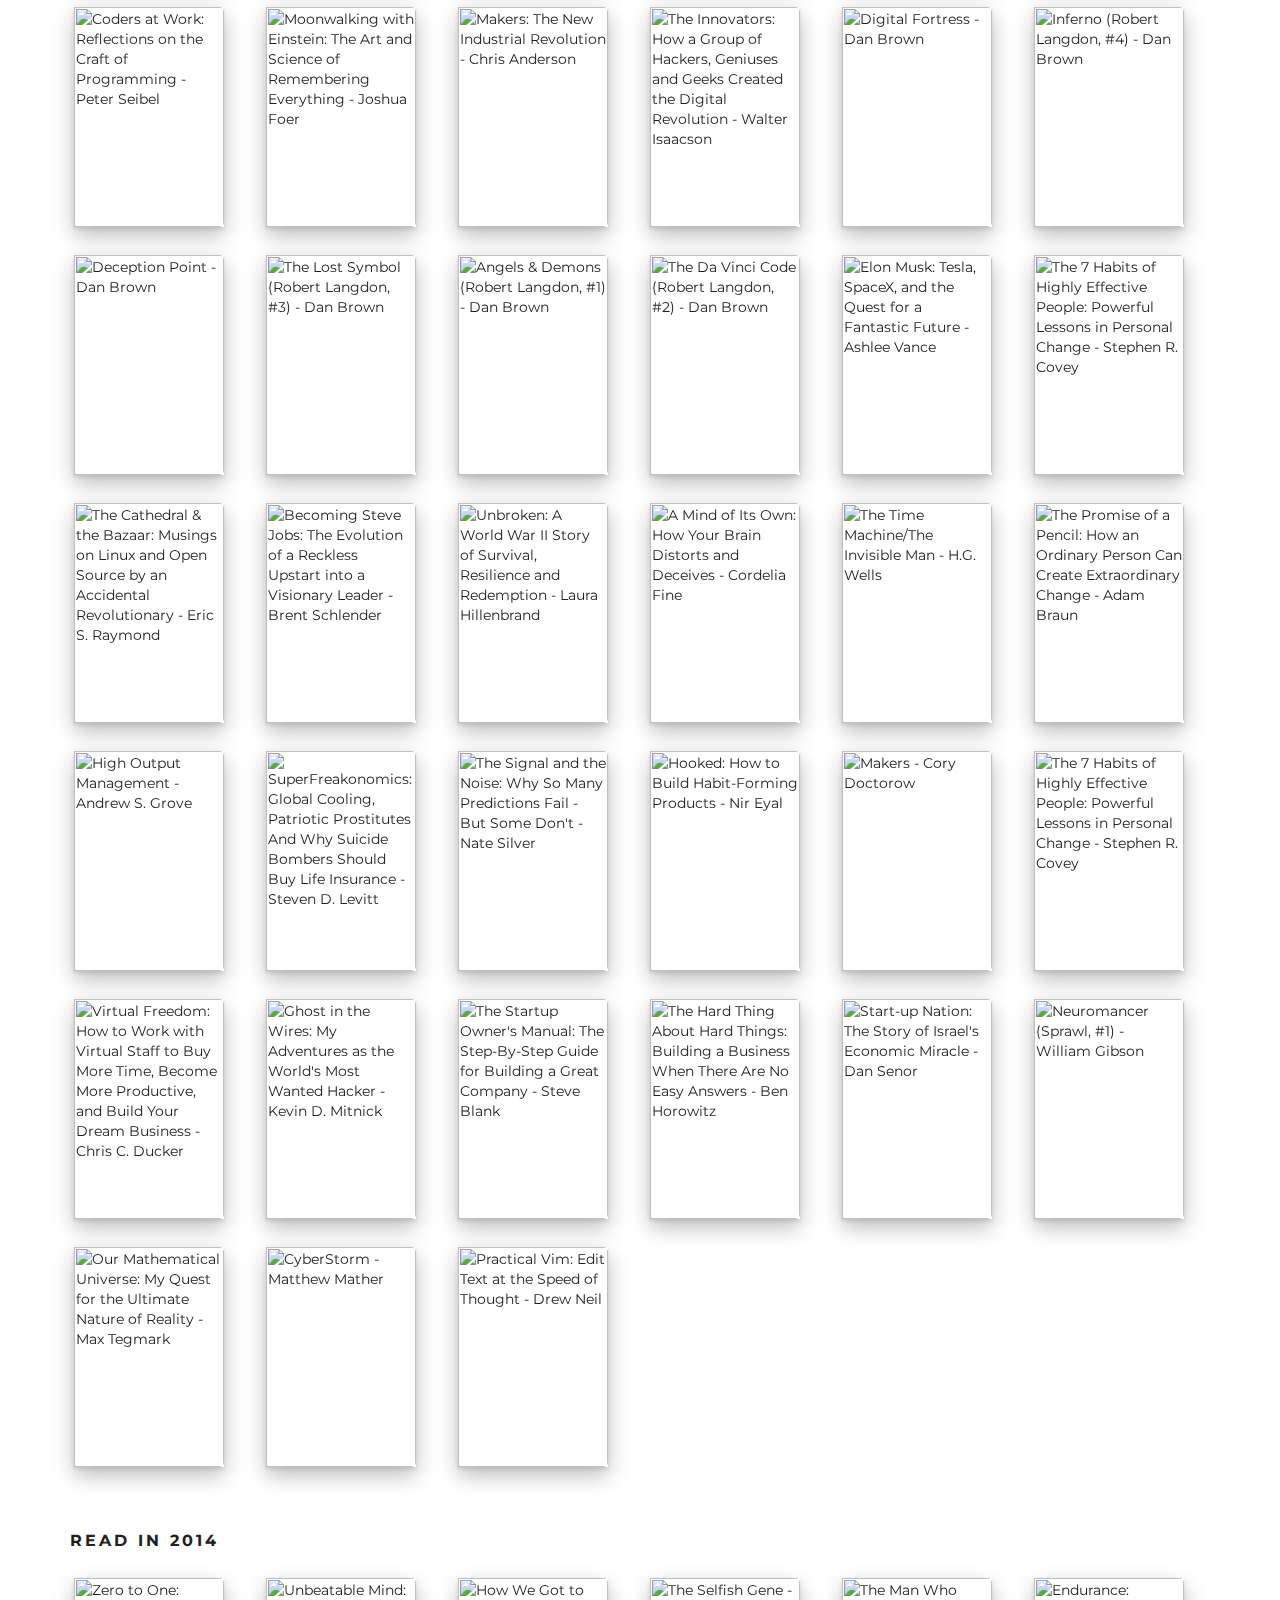
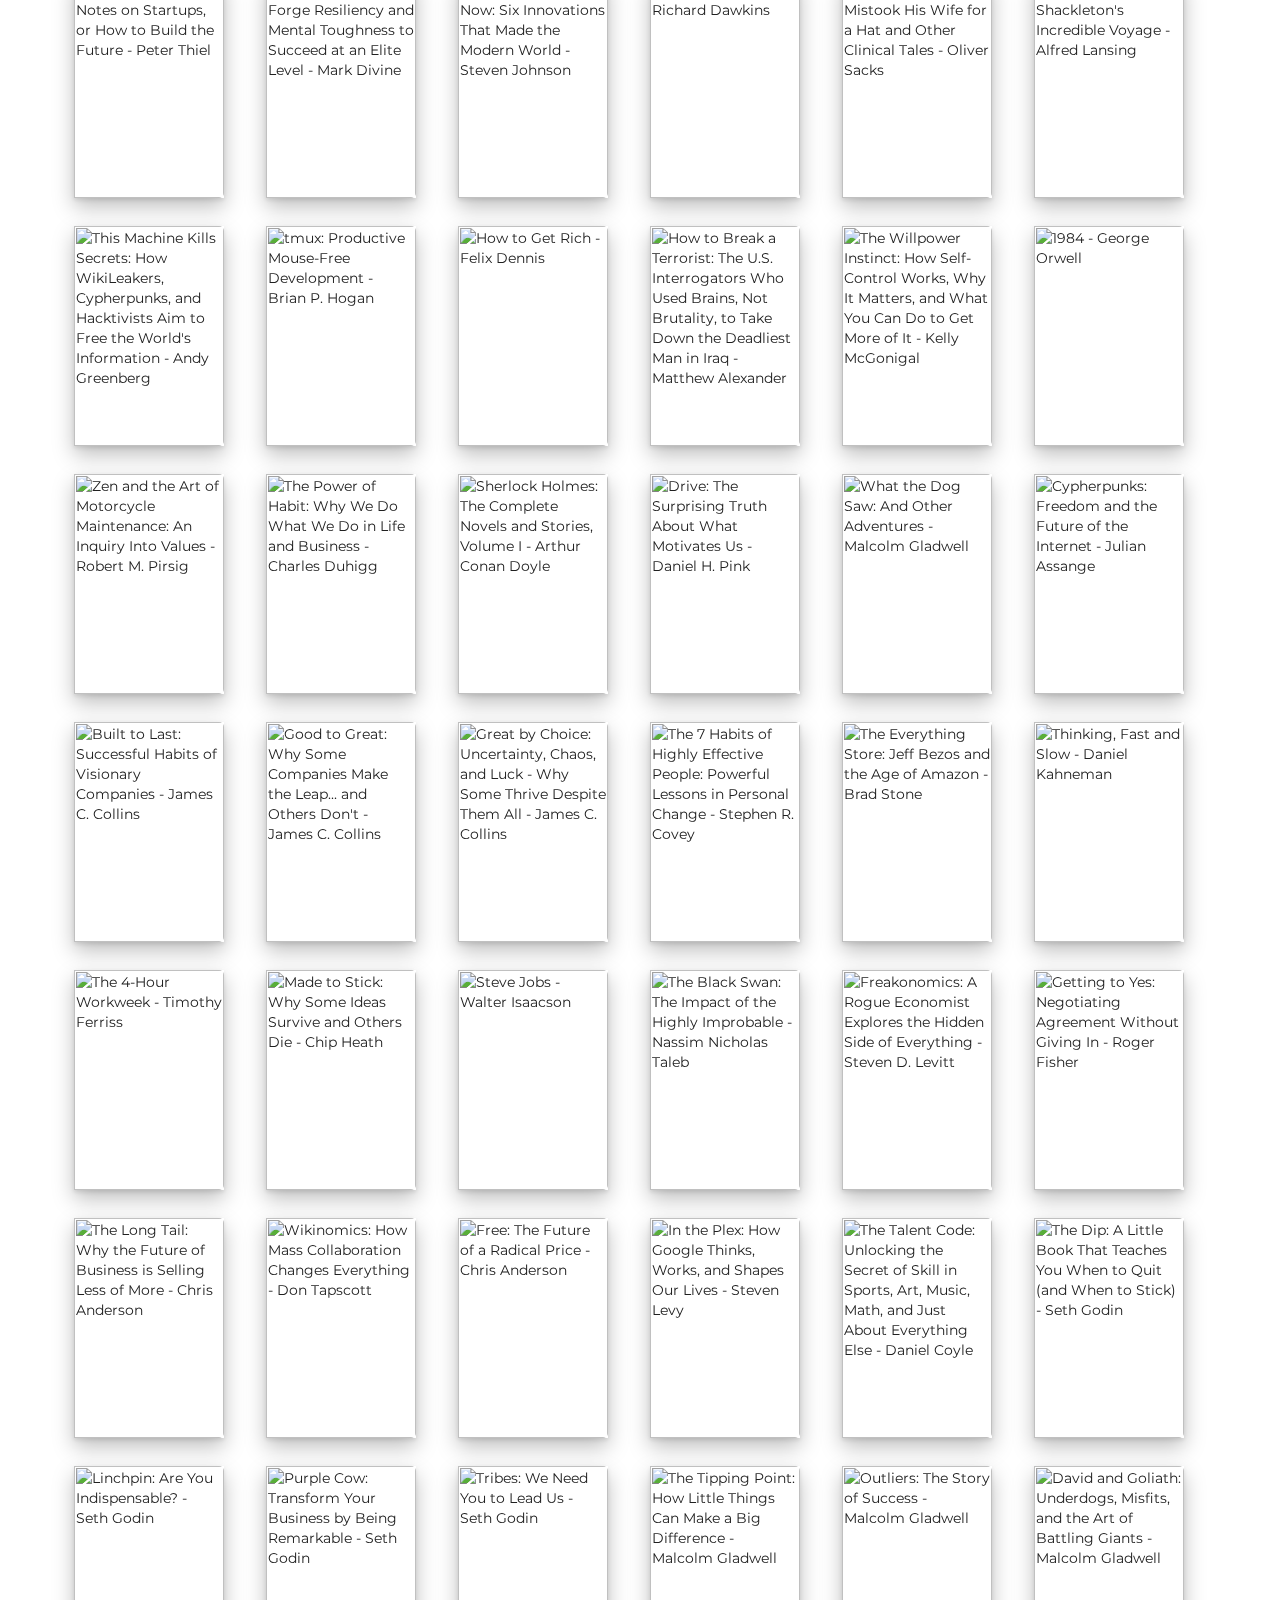
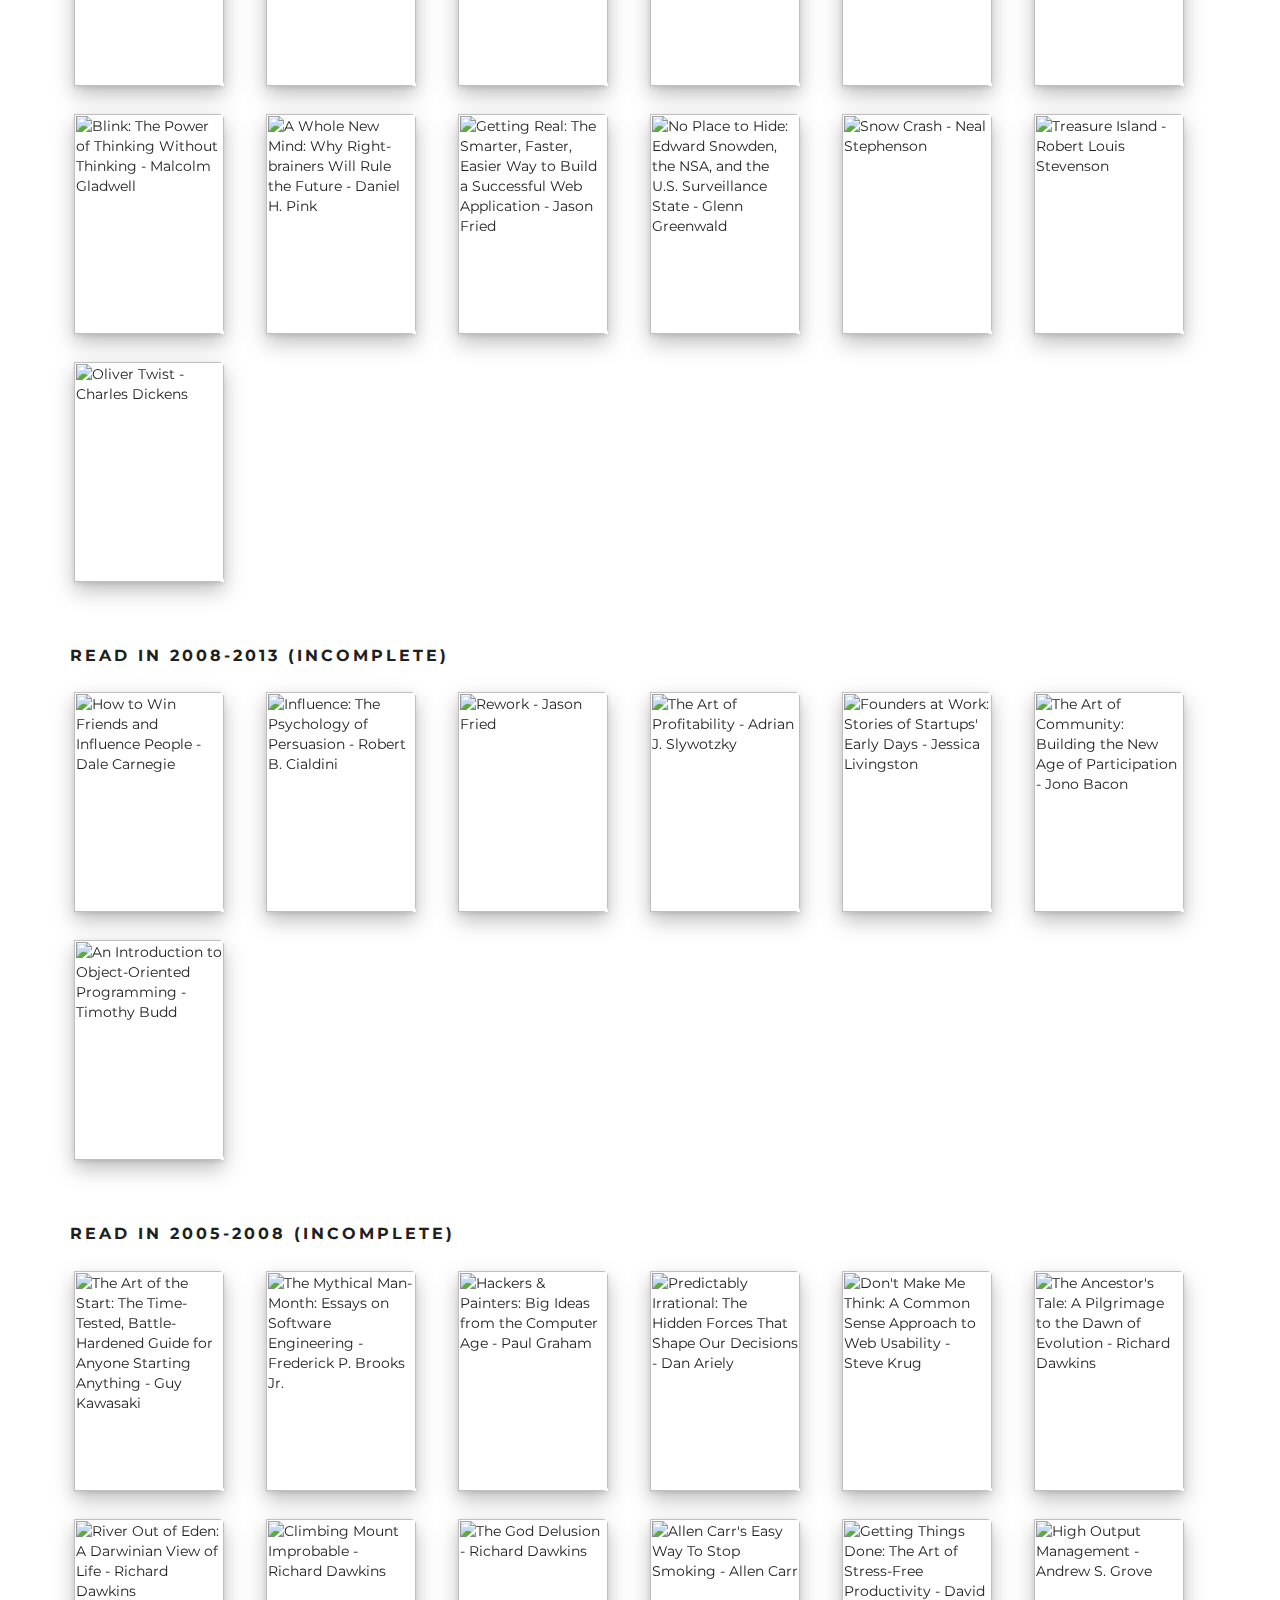
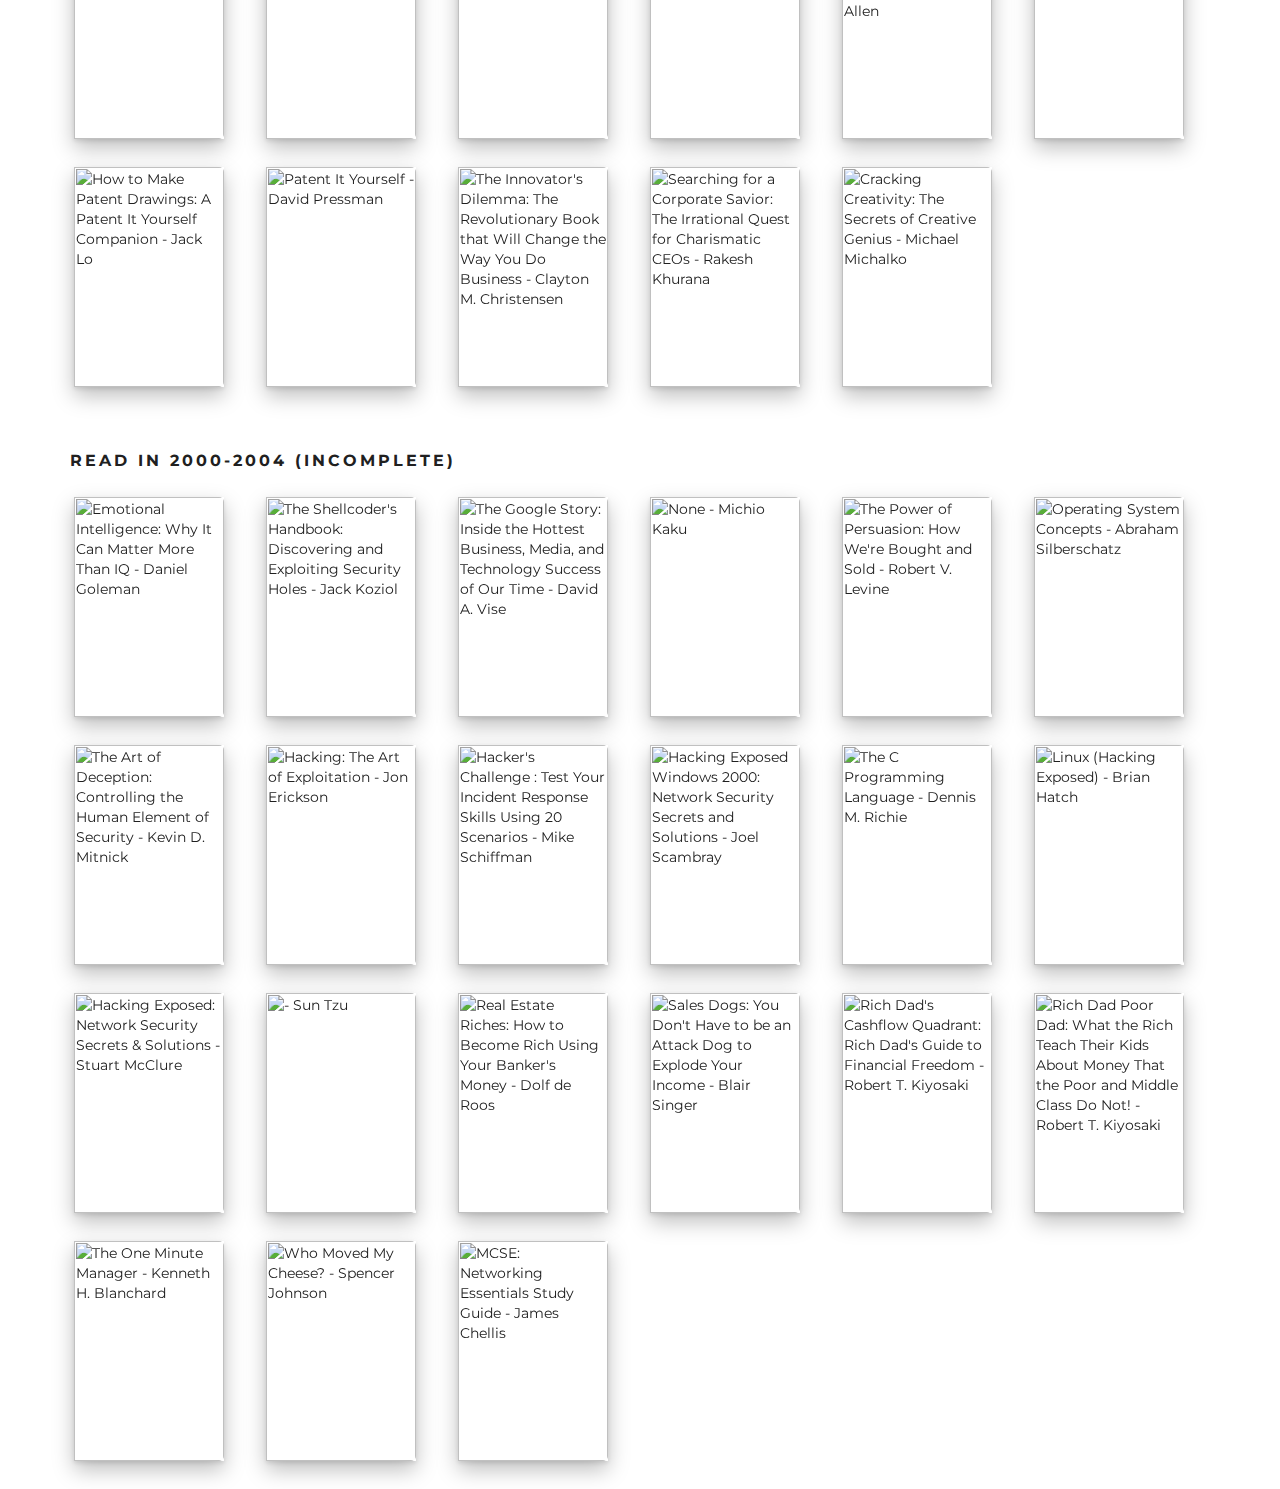
==== commit f449b273: "books: updated" ====
--- a/books/index.html
+++ b/books/index.html
@@ -116,16 +116,6 @@
 <div class="row">
 <ul class='list-inline'>
   <li class="book rating-None">
-    <a href="https://www.amazon.com/gp/product/B017PYQEEO?tag=alonswartz-20">
-      <img src="https://images-eu.ssl-images-amazon.com/images/P/B017PYQEEO.01.LZ.jpg" title="Balancing the Equation - Yuri Marmerstein">
-    </a>
-  </li>
-  <li class="book rating-None">
-    <a href="https://www.amazon.com/gp/product/0990873854?tag=alonswartz-20">
-      <img src="https://images-eu.ssl-images-amazon.com/images/P/0990873854.01.LZ.jpg" title="Overcoming Gravity: A Systematic Approach to Gymnastics and Bodyweight Strength - Steven Low">
-    </a>
-  </li>
-  <li class="book rating-None">
     <a href="https://www.amazon.com/gp/product/B00ULP6EW2?tag=alonswartz-20">
       <img src="https://images-eu.ssl-images-amazon.com/images/P/B00ULP6EW2.01.LZ.jpg" title="Rationality: From AI to Zombies - Eliezer Yudkowsky">
     </a>
@@ -138,6 +128,16 @@
   <h3>Read in 2019</h3>
 <div class="row">
 <ul class='list-inline'>
+  <li class="book rating-5">
+    <a href="https://www.amazon.com/gp/product/0990873854?tag=alonswartz-20">
+      <img src="https://images-eu.ssl-images-amazon.com/images/P/0990873854.01.LZ.jpg" title="Overcoming Gravity: A Systematic Approach to Gymnastics and Bodyweight Strength - Steven Low">
+    </a>
+  </li>
+  <li class="book rating-4">
+    <a href="https://www.amazon.com/gp/product/B017PYQEEO?tag=alonswartz-20">
+      <img src="https://images-eu.ssl-images-amazon.com/images/P/B017PYQEEO.01.LZ.jpg" title="Balancing the Equation - Yuri Marmerstein">
+    </a>
+  </li>
   <li class="book rating-4">
     <a href="https://www.amazon.com/gp/product/B005K0AYH4?tag=alonswartz-20">
       <img src="https://images-eu.ssl-images-amazon.com/images/P/B005K0AYH4.01.LZ.jpg" title="Crucial Conversations: Tools for Talking When Stakes Are High - Kerry Patterson">
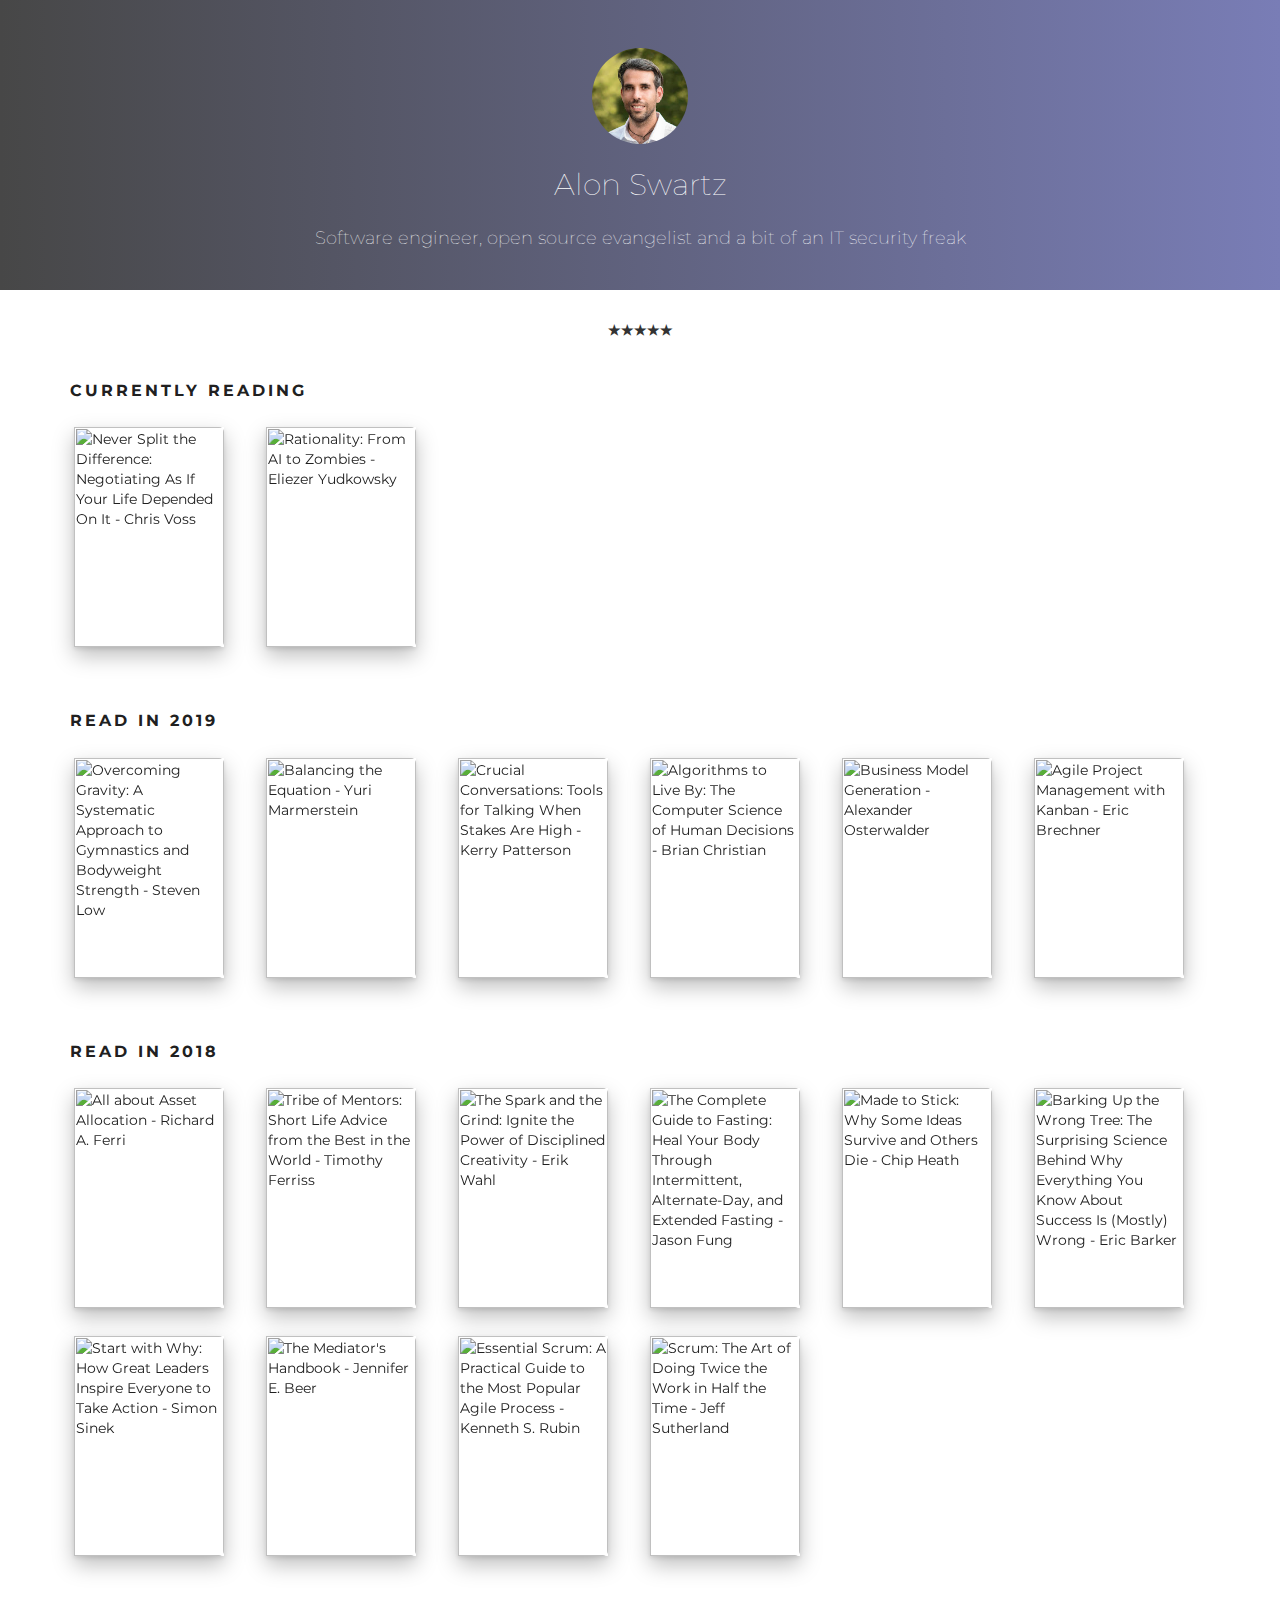
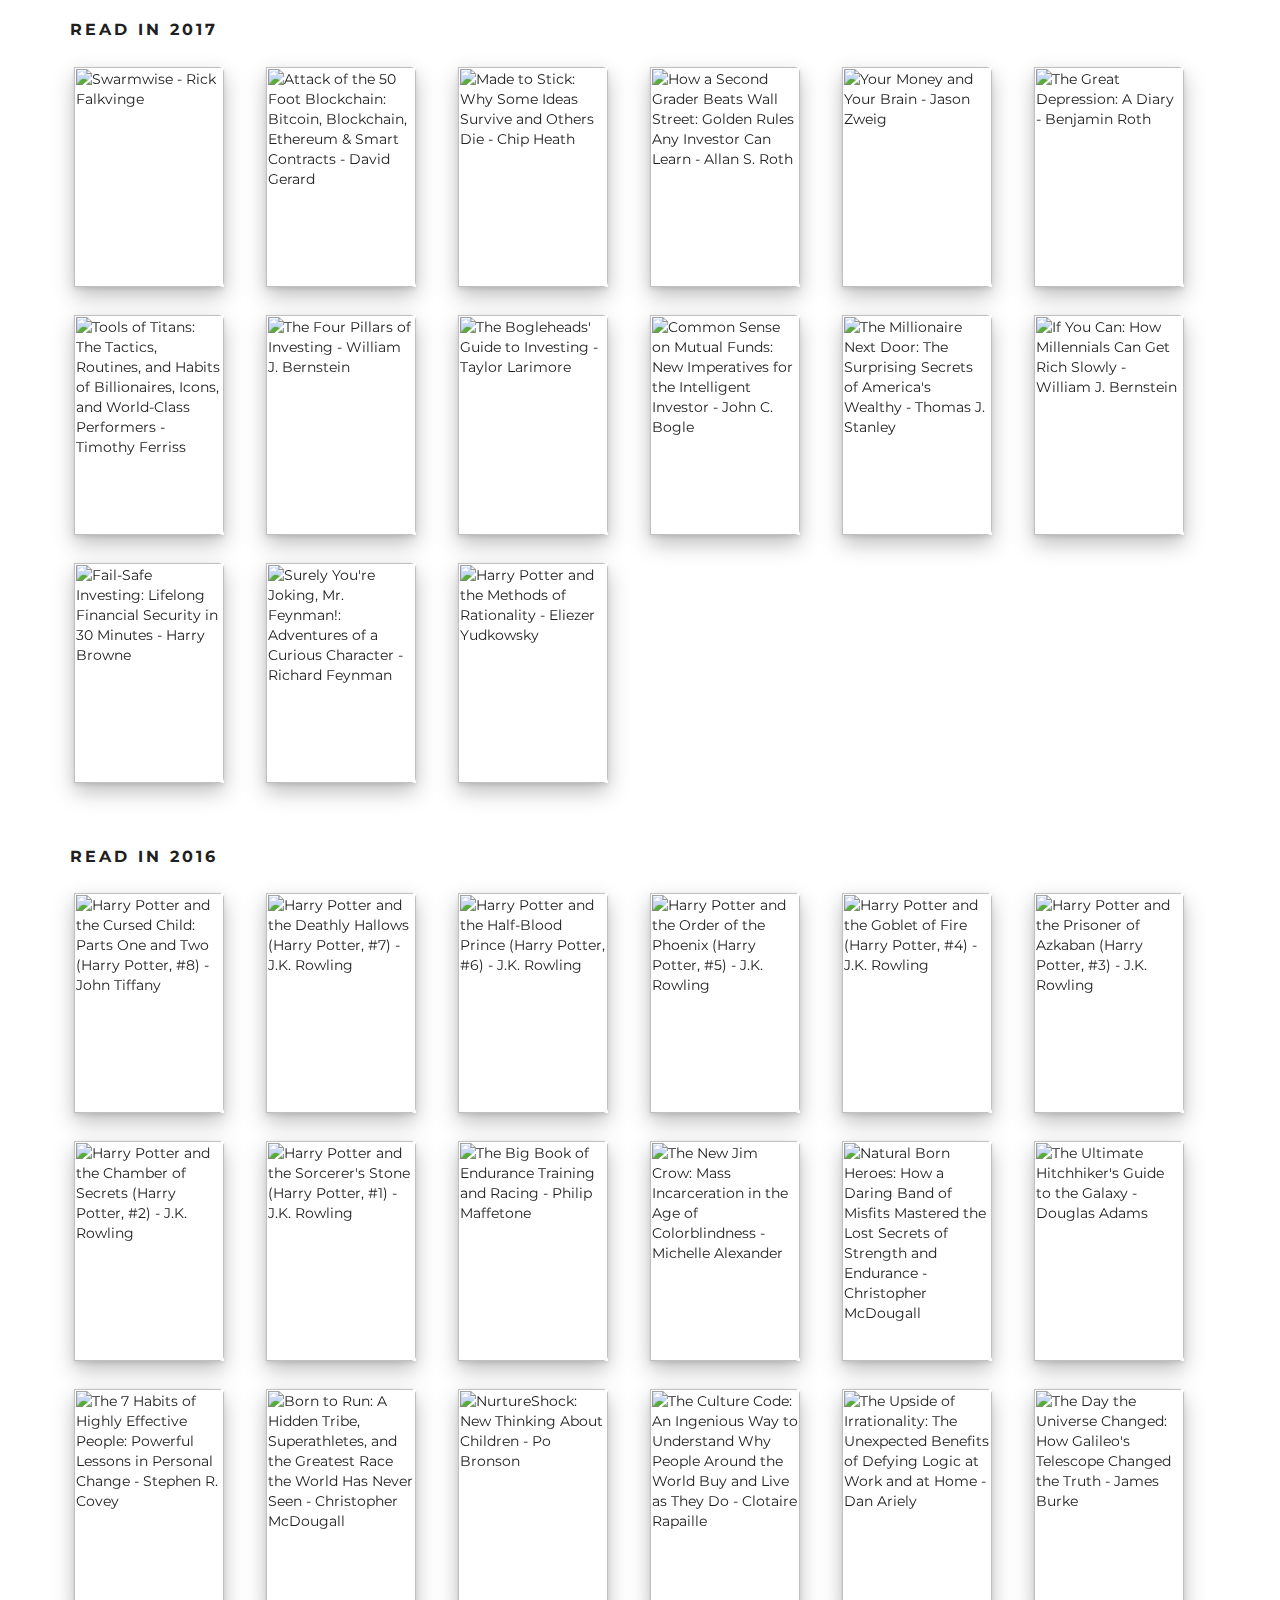
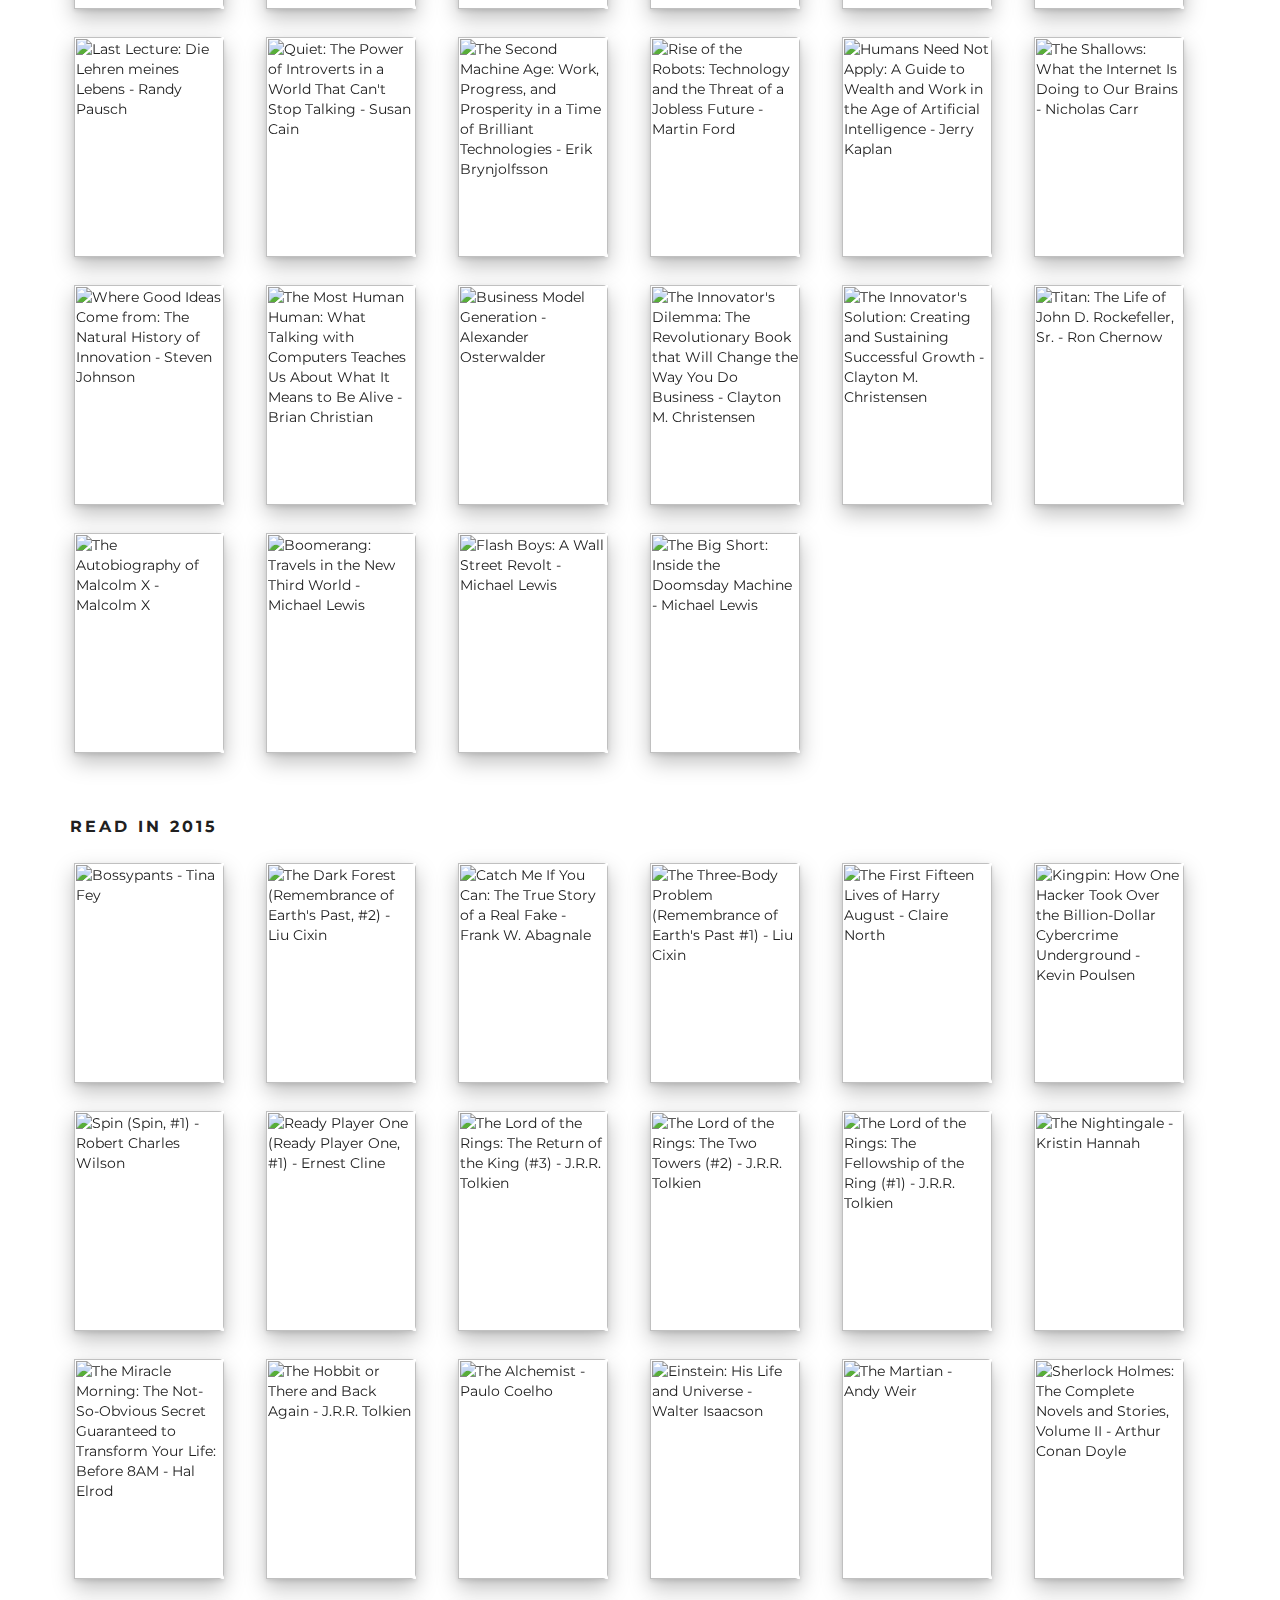
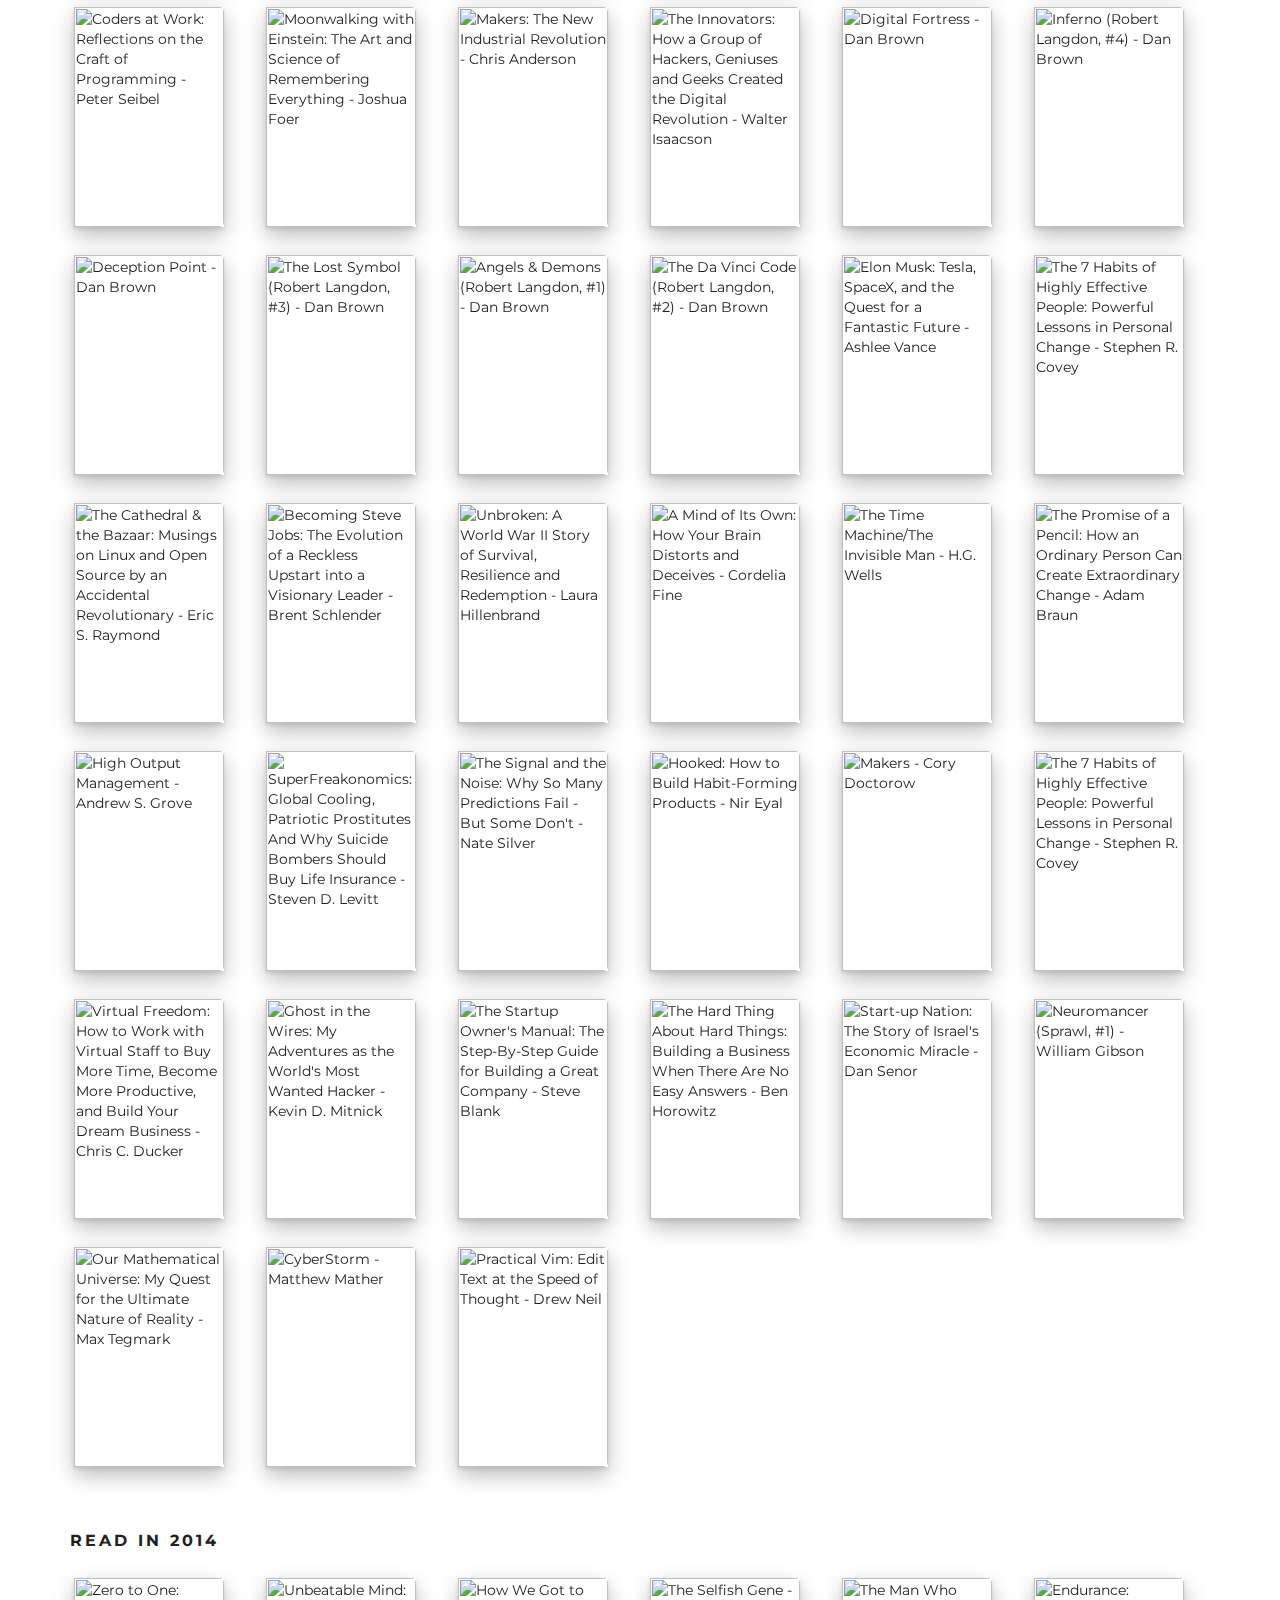
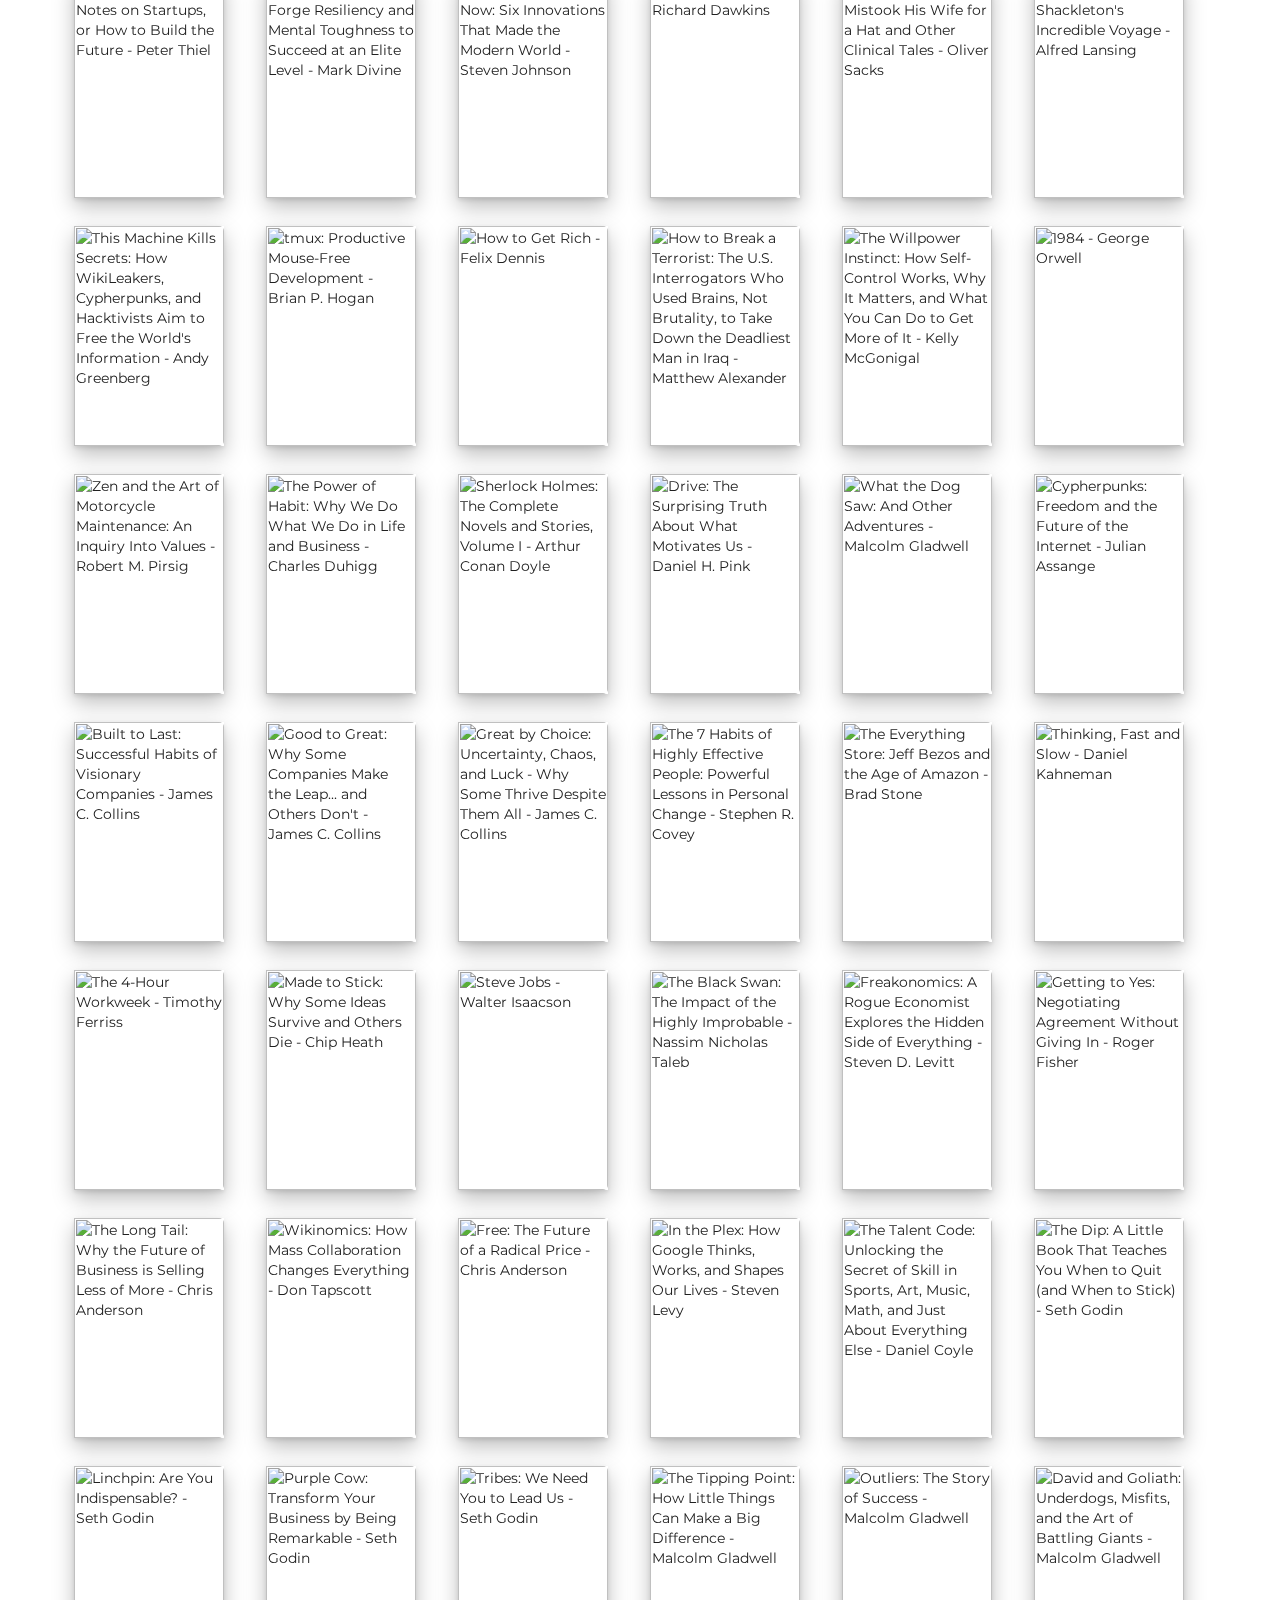
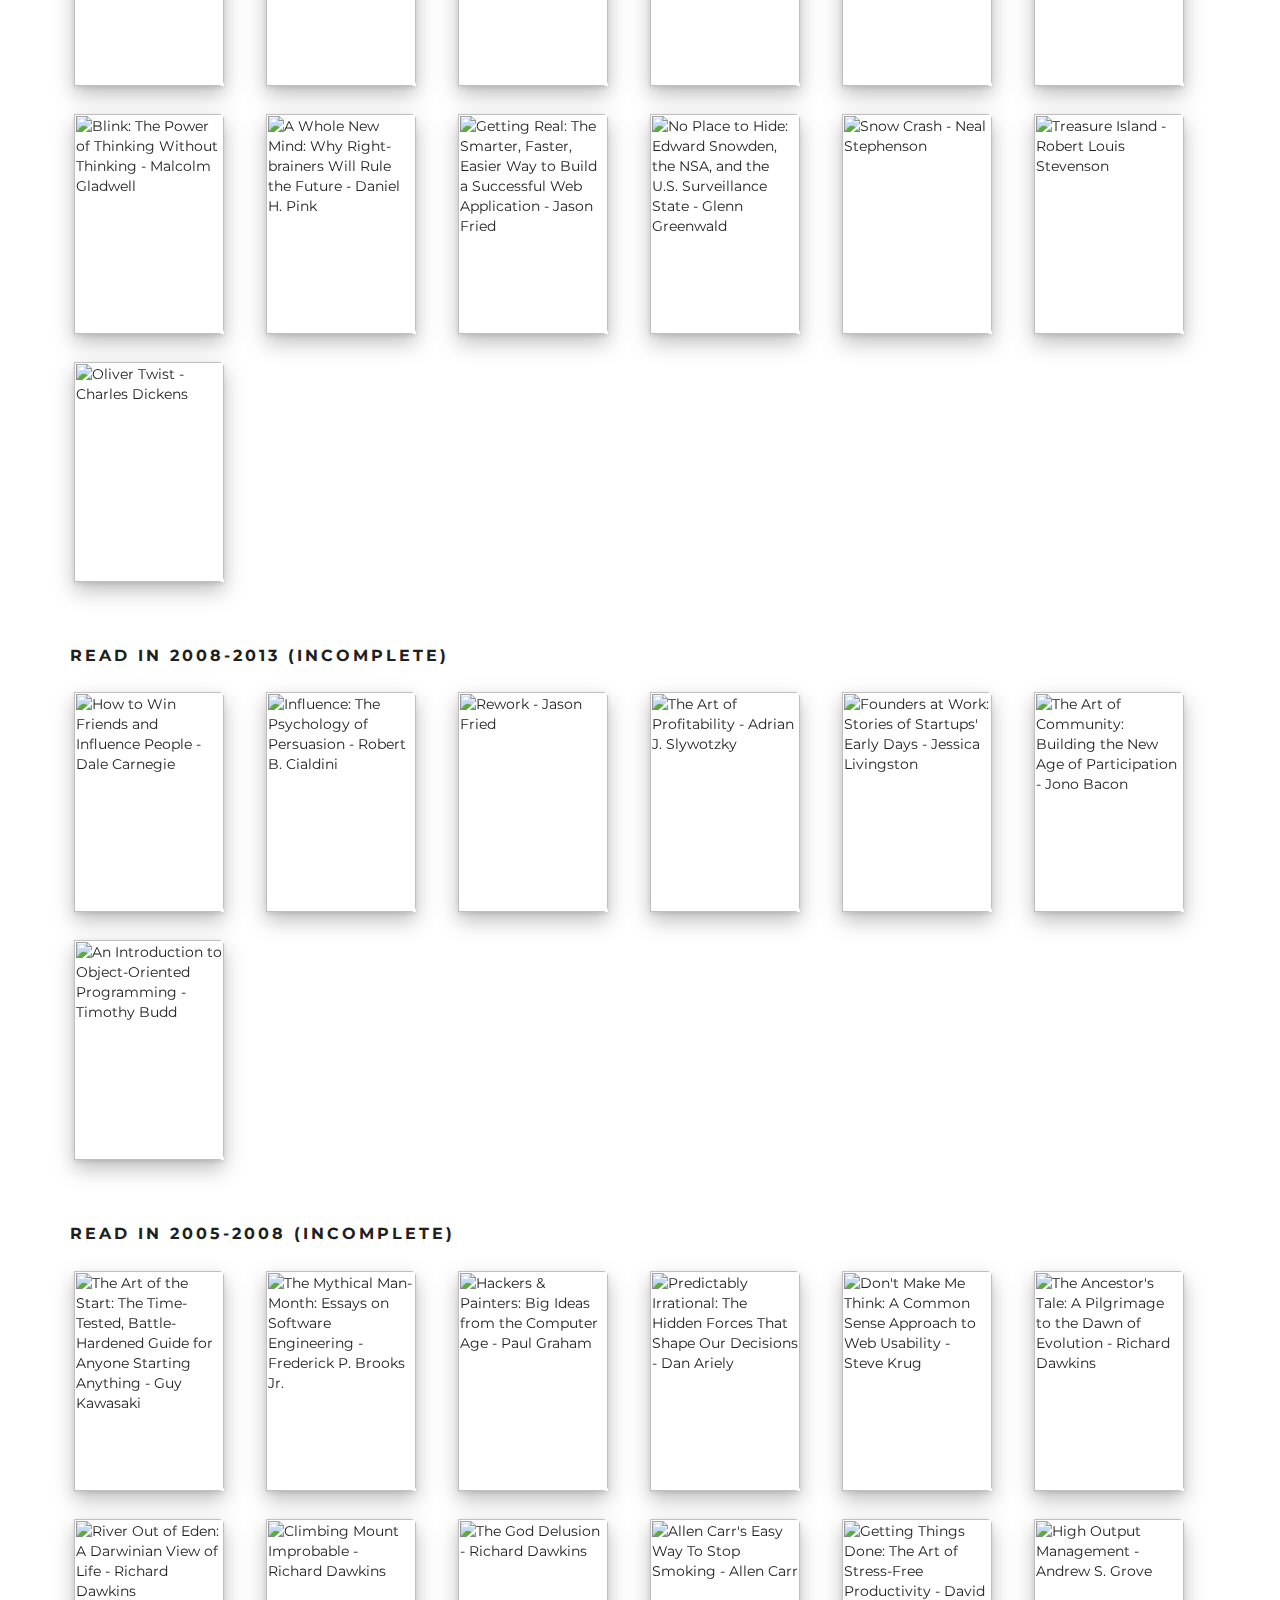
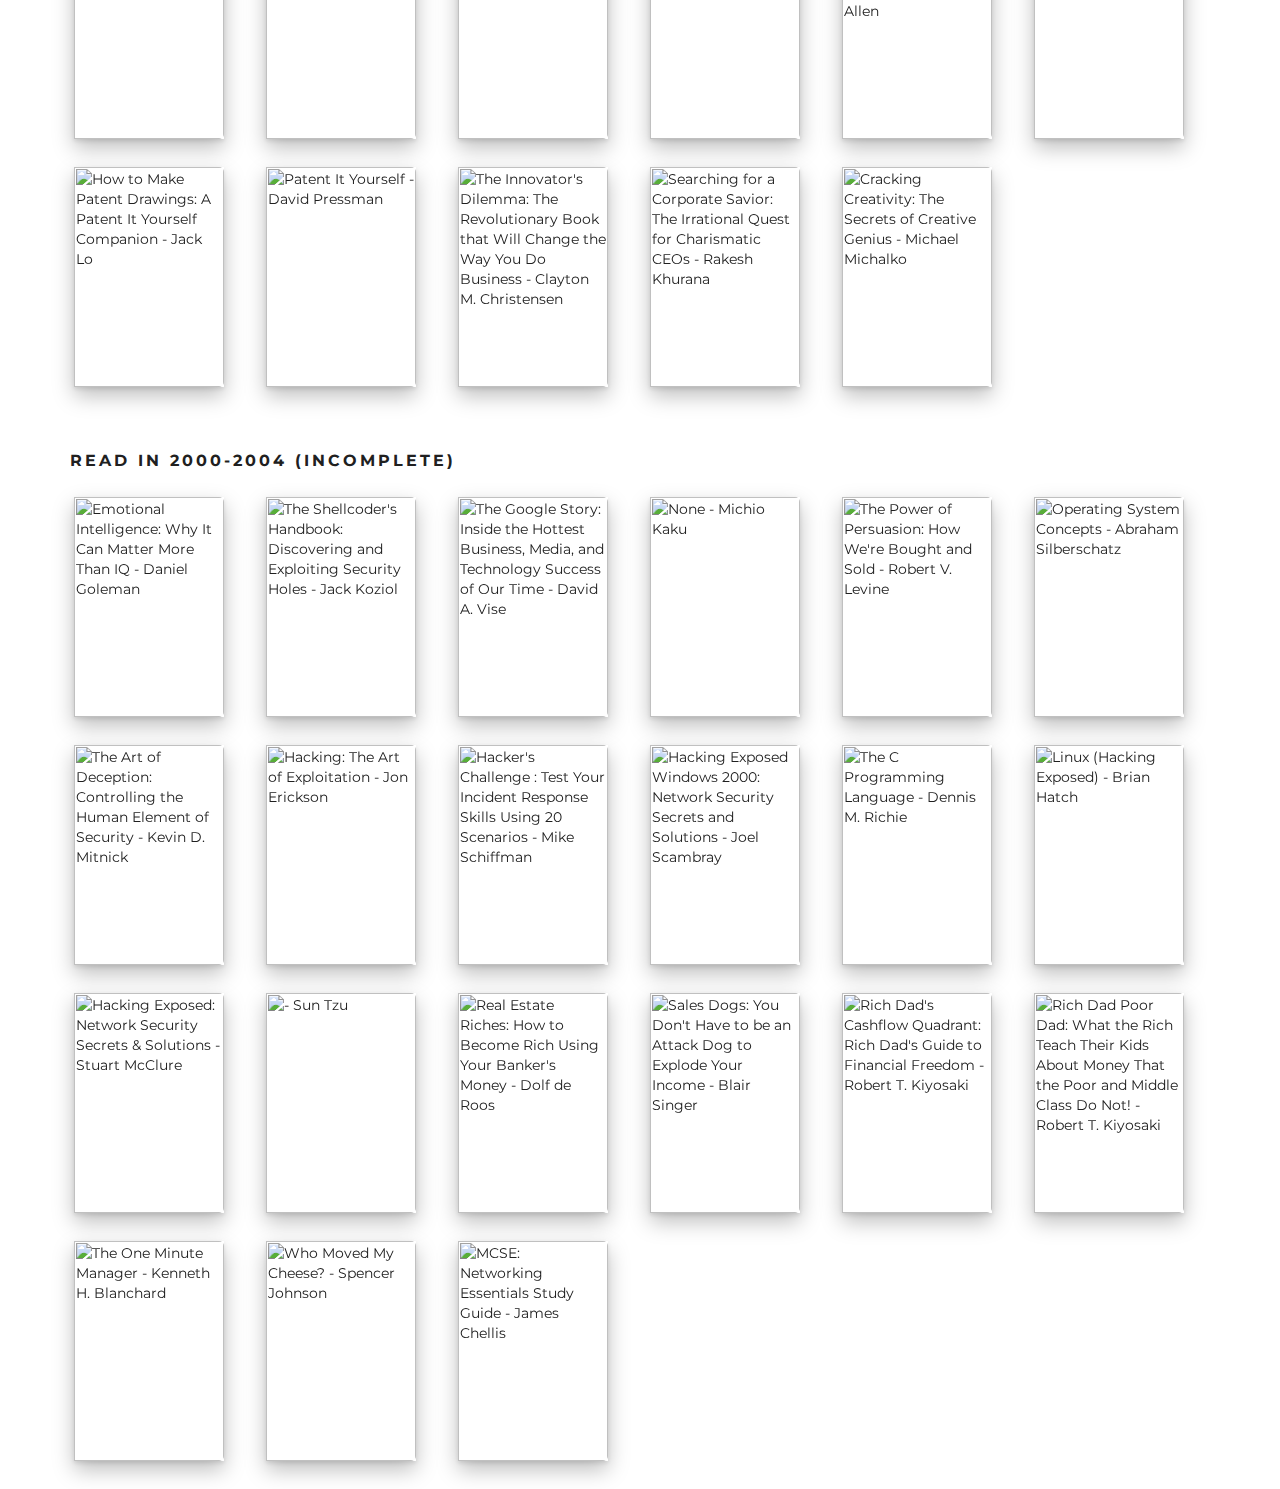
==== commit b5c156f1: "books: updated" ====
--- a/books/index.html
+++ b/books/index.html
@@ -116,6 +116,11 @@
 <div class="row">
 <ul class='list-inline'>
   <li class="book rating-None">
+    <a href="https://www.amazon.com/gp/product/B014DUR7L2?tag=alonswartz-20">
+      <img src="https://images-eu.ssl-images-amazon.com/images/P/B014DUR7L2.01.LZ.jpg" title="Never Split the Difference: Negotiating As If Your Life Depended On It - Chris Voss">
+    </a>
+  </li>
+  <li class="book rating-None">
     <a href="https://www.amazon.com/gp/product/B00ULP6EW2?tag=alonswartz-20">
       <img src="https://images-eu.ssl-images-amazon.com/images/P/B00ULP6EW2.01.LZ.jpg" title="Rationality: From AI to Zombies - Eliezer Yudkowsky">
     </a>
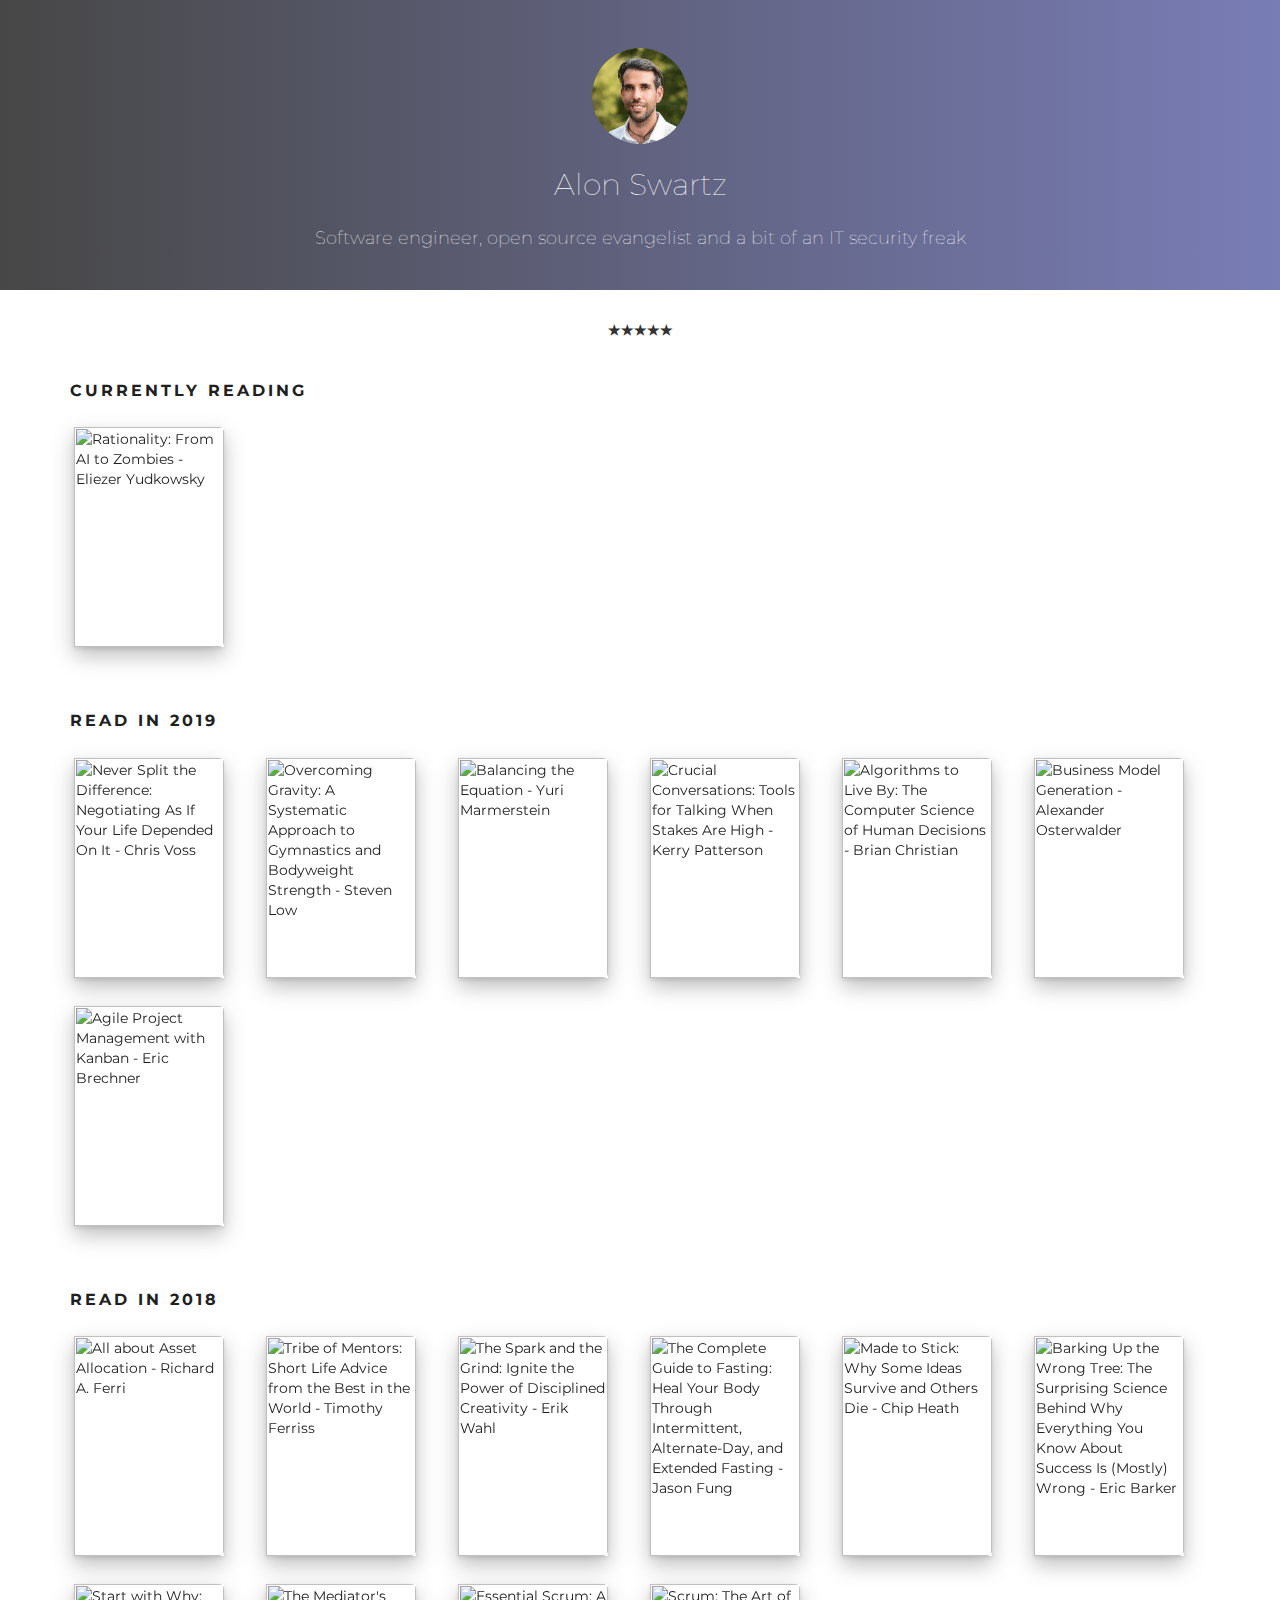
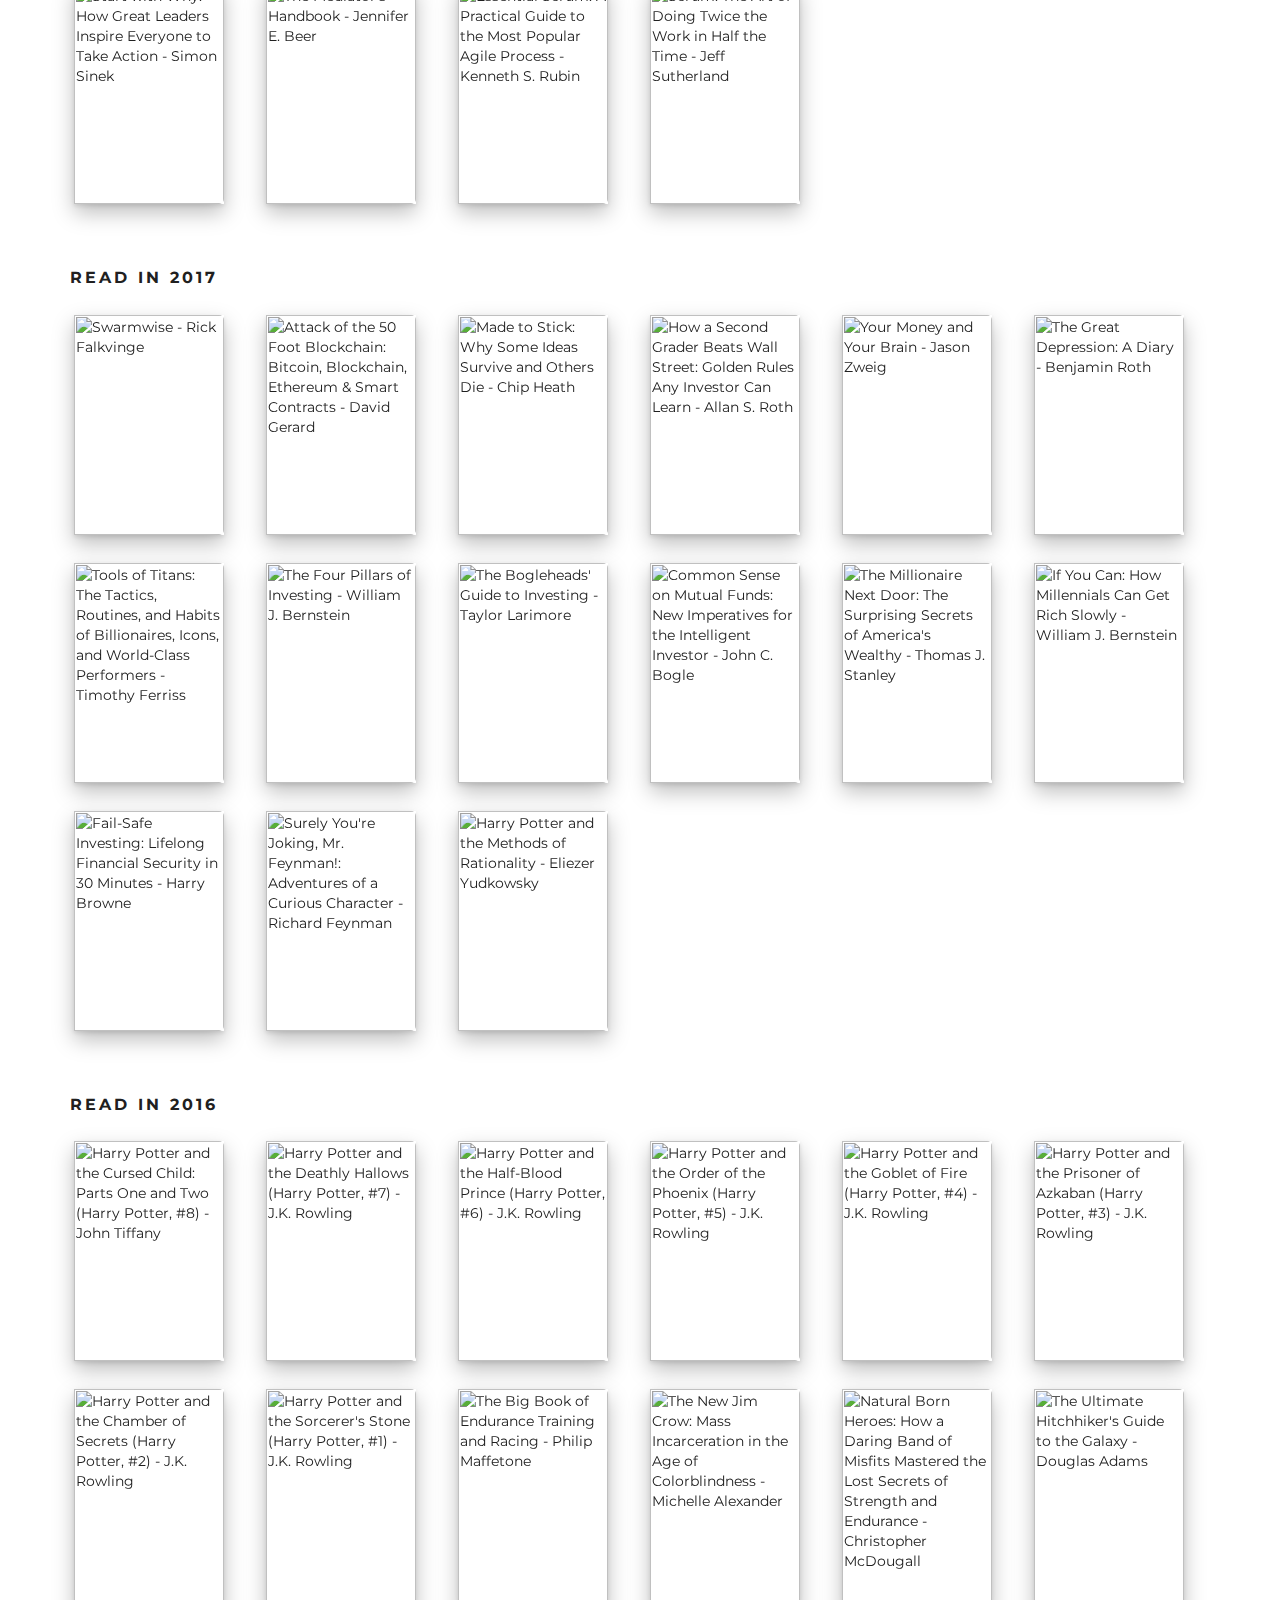
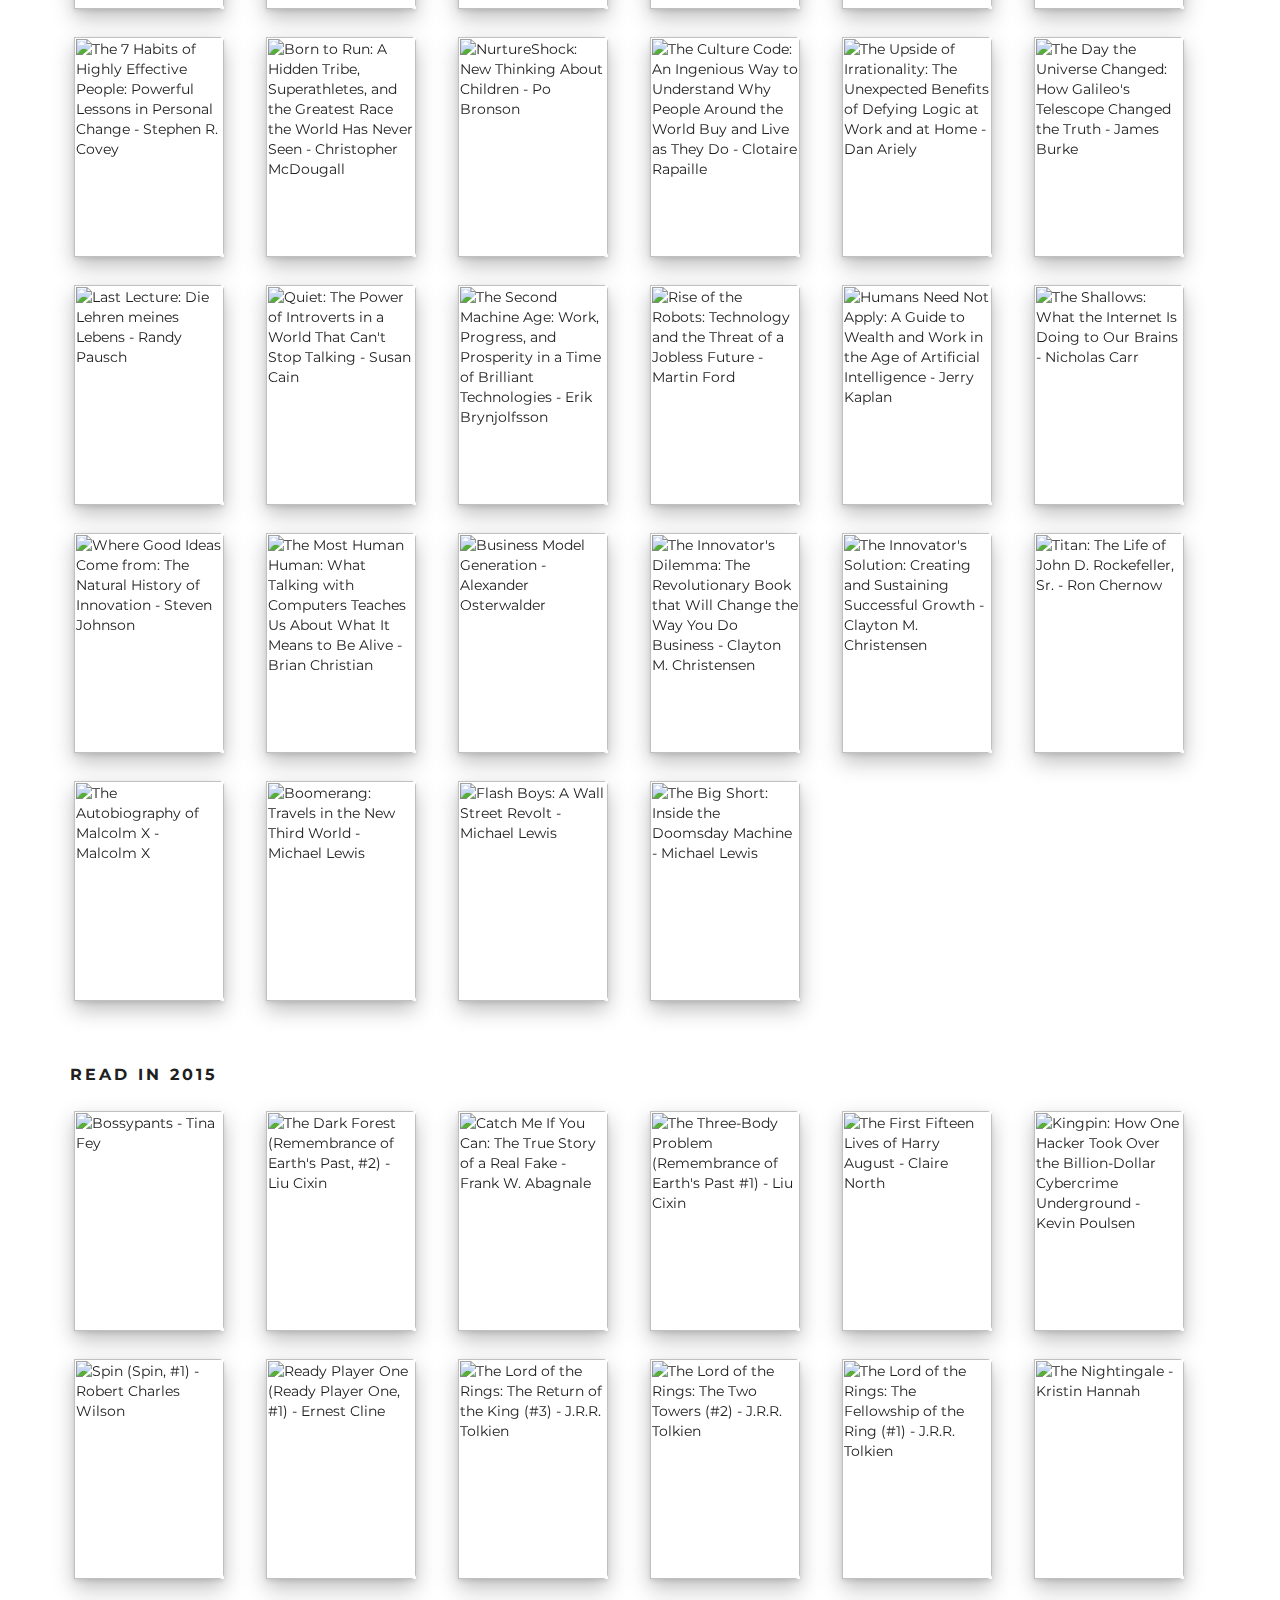
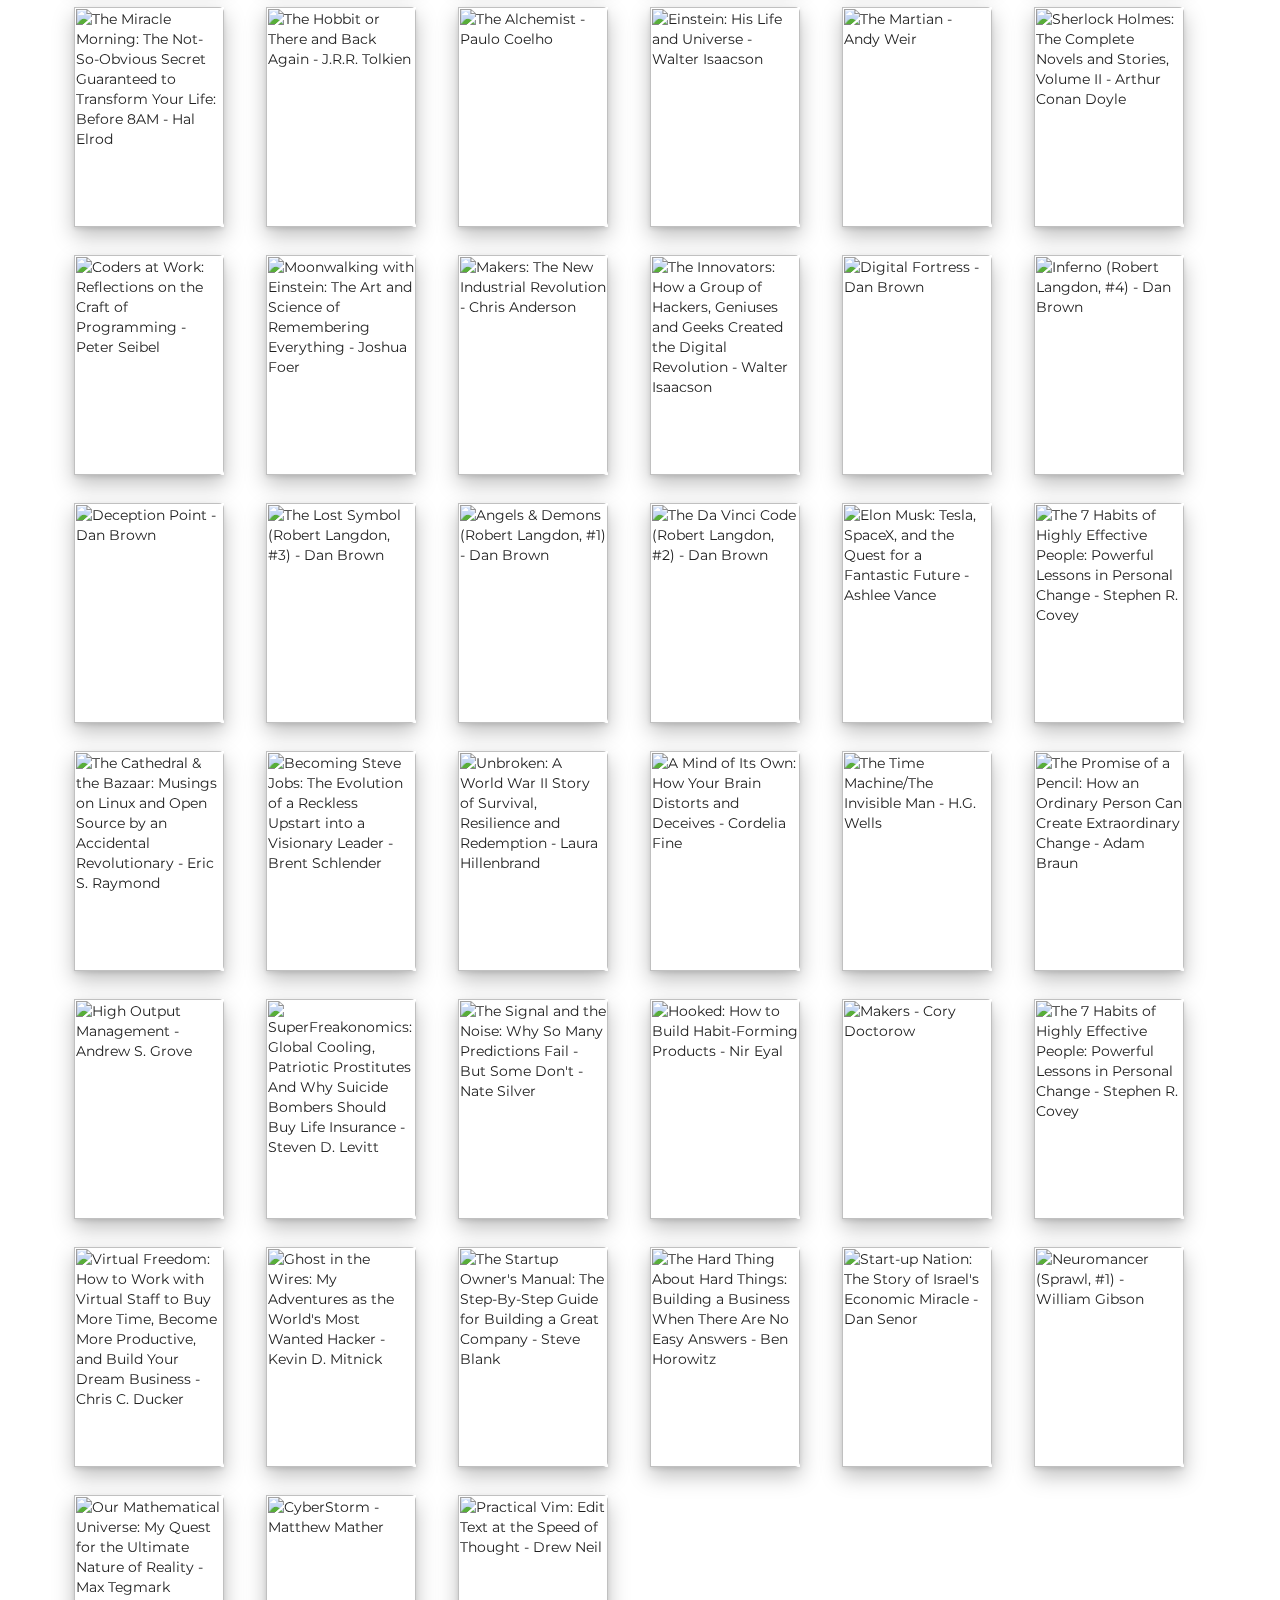
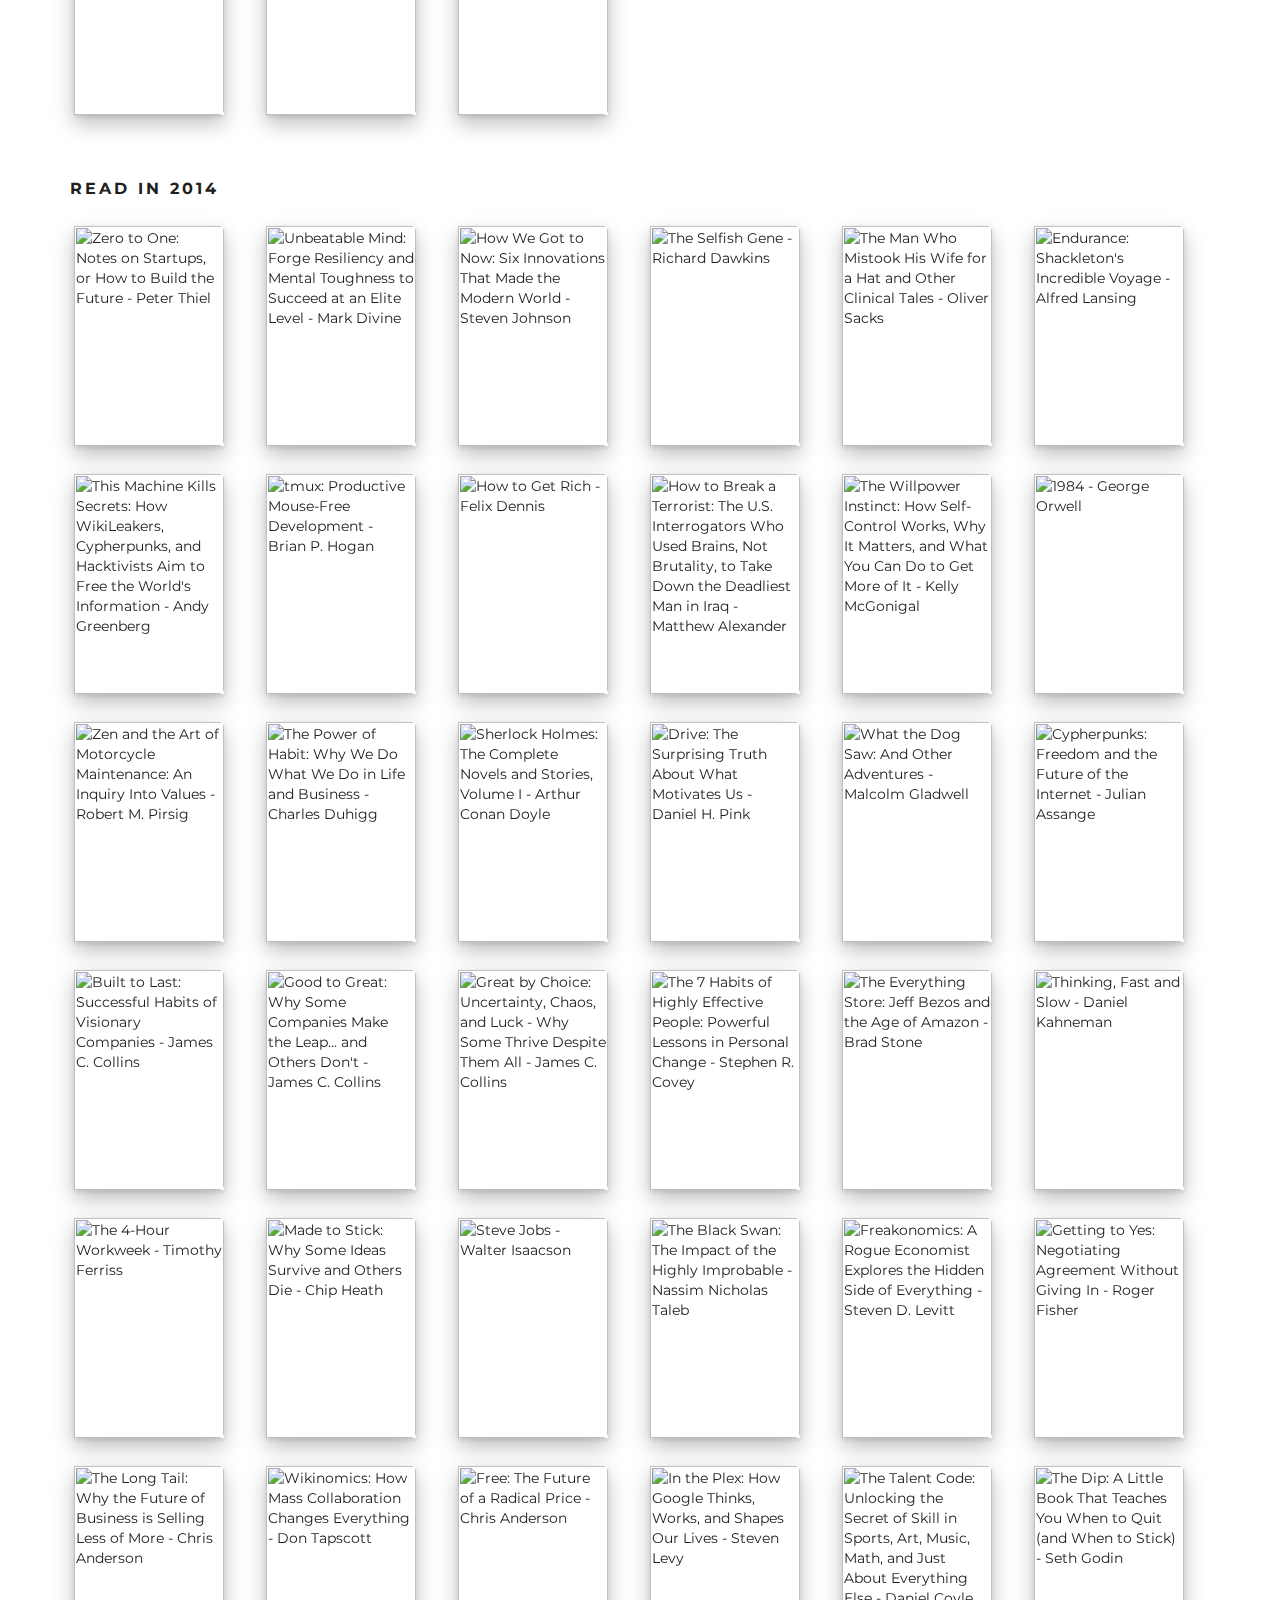
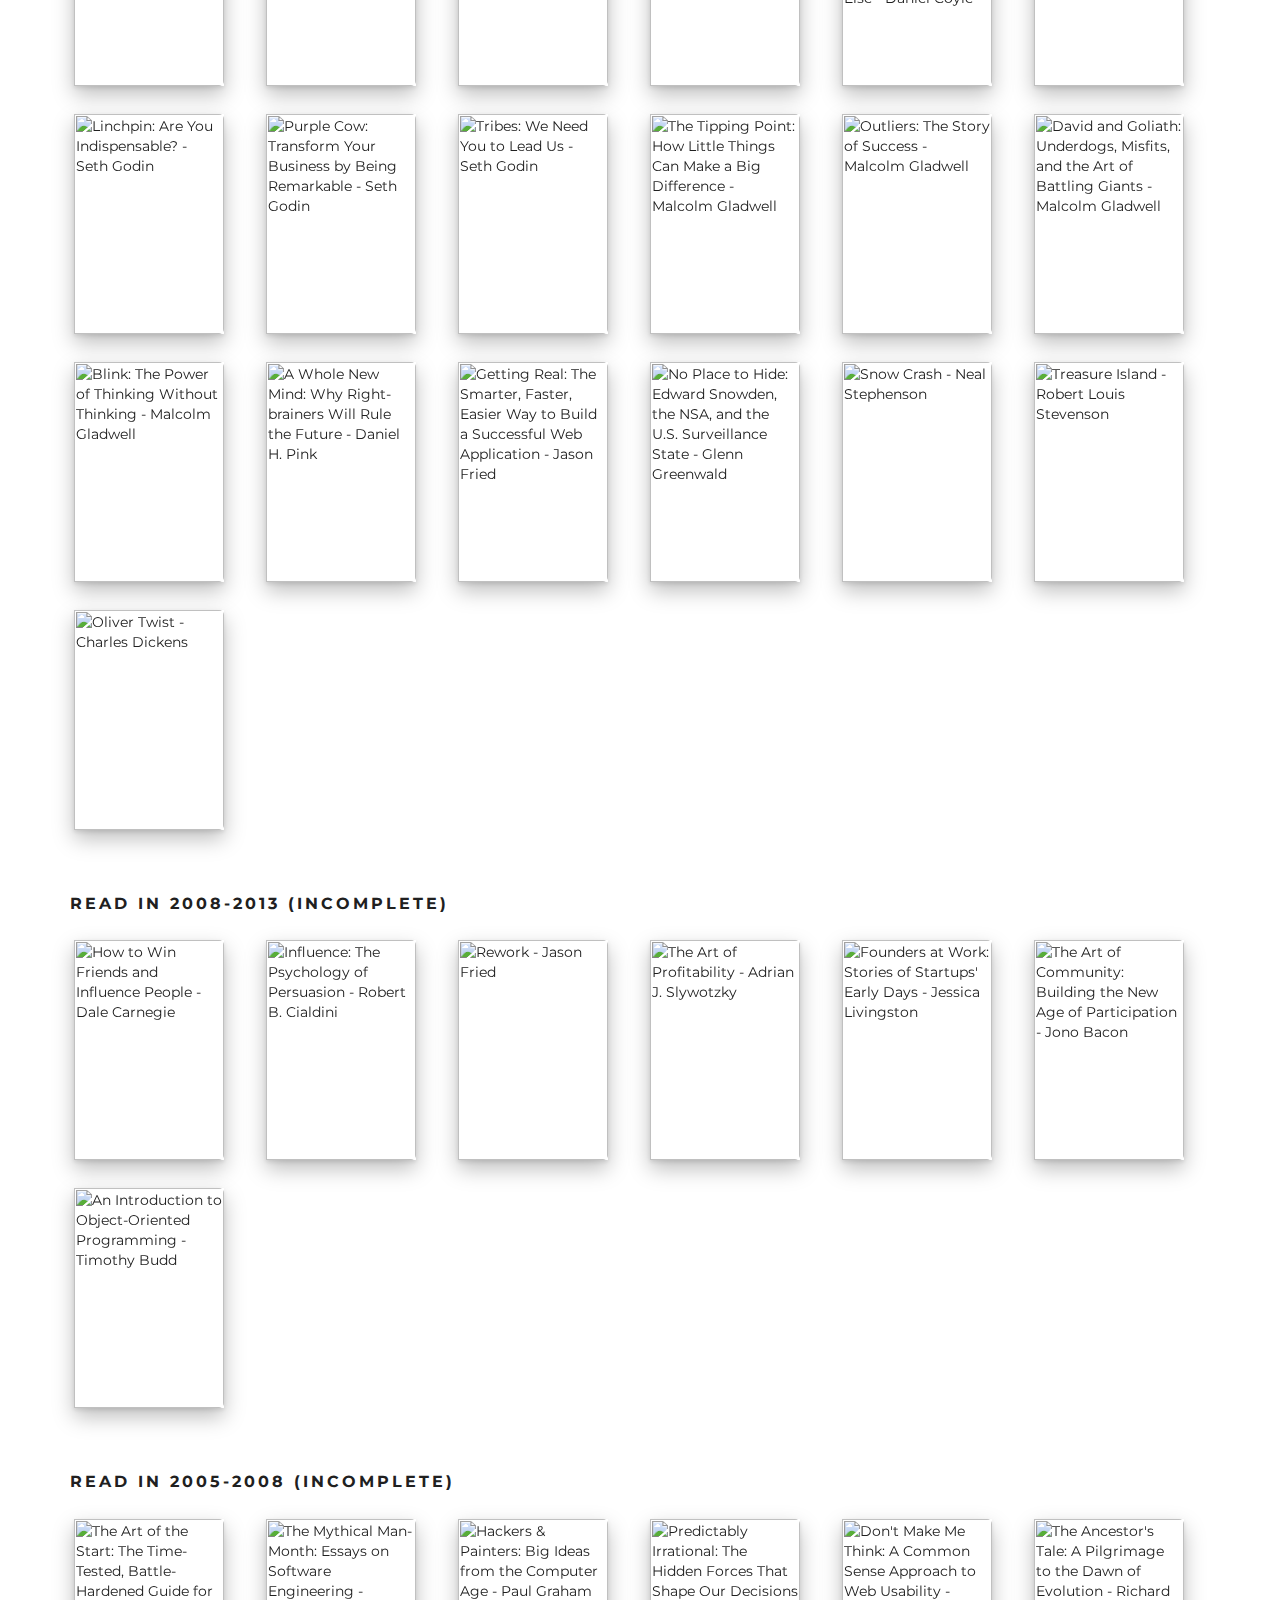
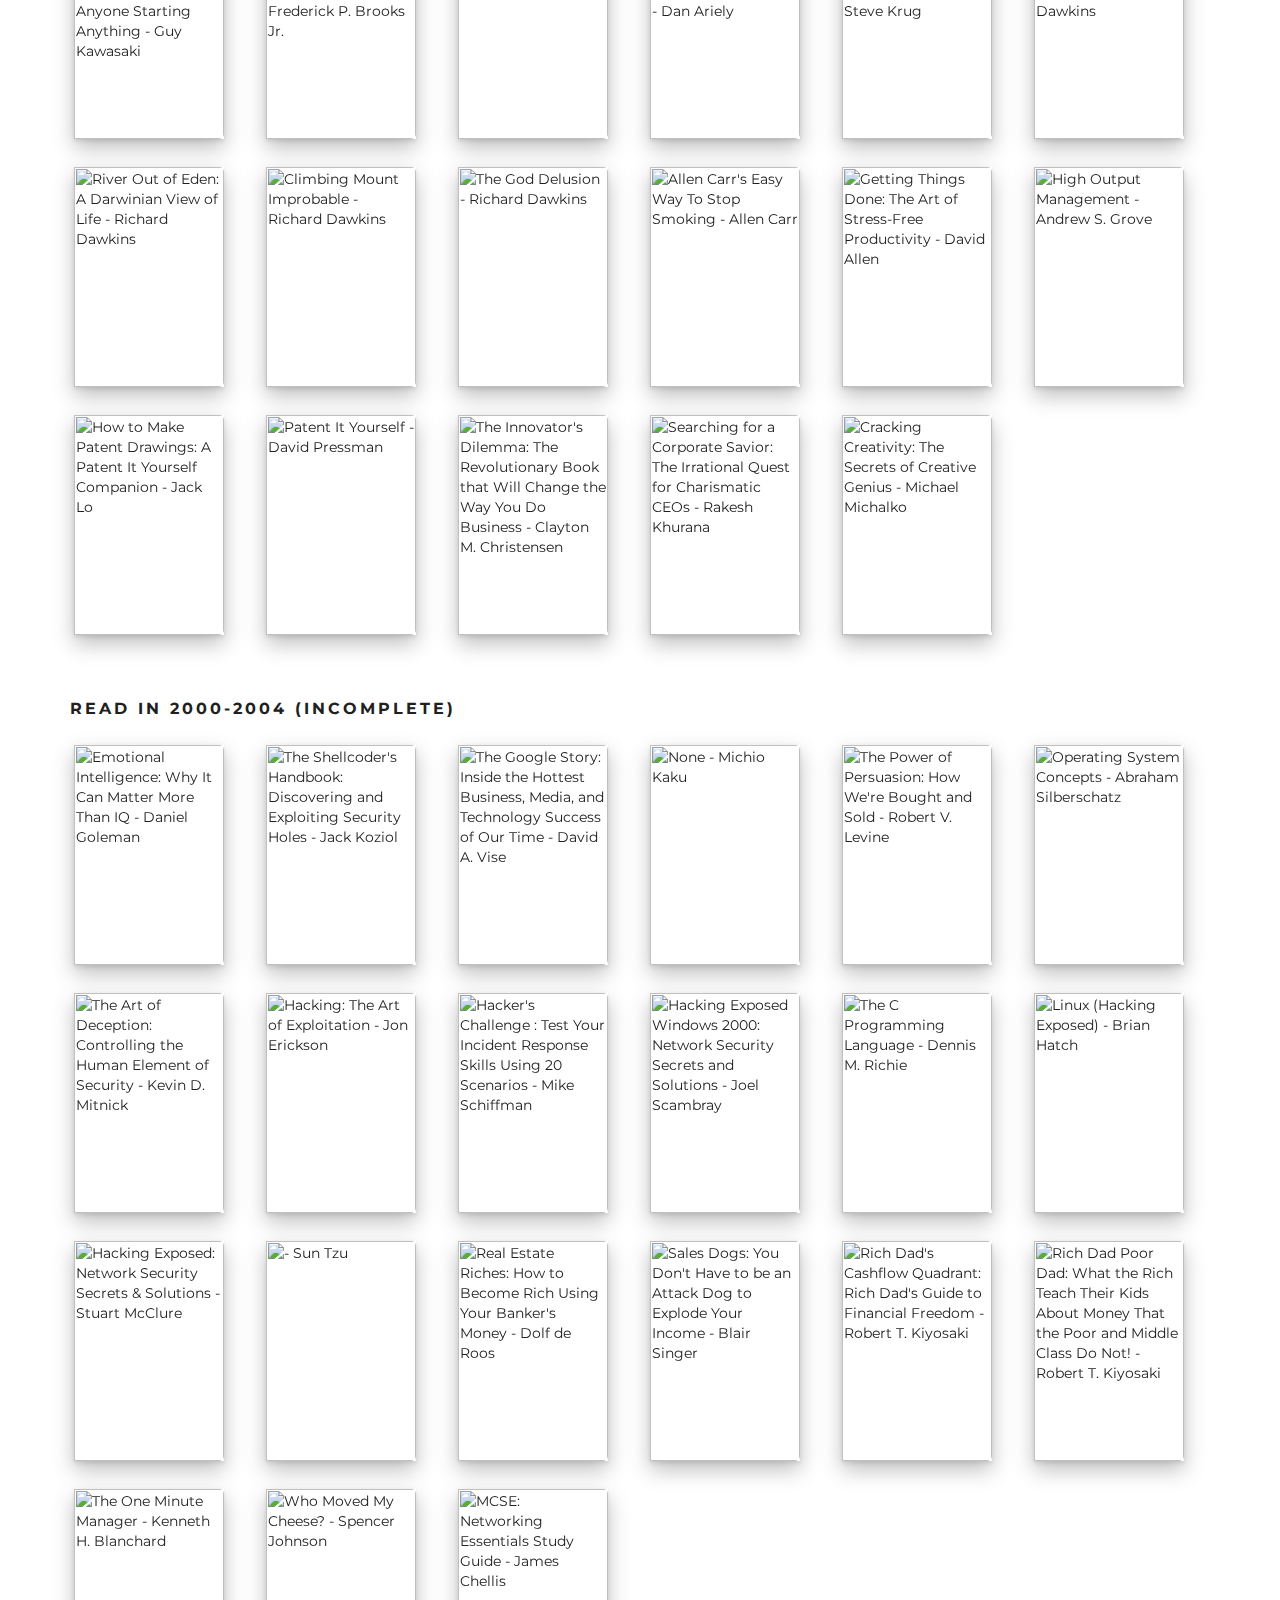
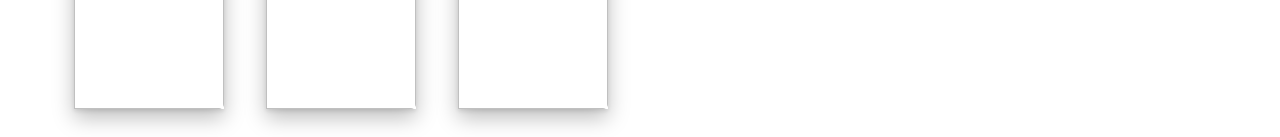
==== commit 32f5dcd8: "books: updated" ====
--- a/books/index.html
+++ b/books/index.html
@@ -116,11 +116,6 @@
 <div class="row">
 <ul class='list-inline'>
   <li class="book rating-None">
-    <a href="https://www.amazon.com/gp/product/B014DUR7L2?tag=alonswartz-20">
-      <img src="https://images-eu.ssl-images-amazon.com/images/P/B014DUR7L2.01.LZ.jpg" title="Never Split the Difference: Negotiating As If Your Life Depended On It - Chris Voss">
-    </a>
-  </li>
-  <li class="book rating-None">
     <a href="https://www.amazon.com/gp/product/B00ULP6EW2?tag=alonswartz-20">
       <img src="https://images-eu.ssl-images-amazon.com/images/P/B00ULP6EW2.01.LZ.jpg" title="Rationality: From AI to Zombies - Eliezer Yudkowsky">
     </a>
@@ -134,6 +129,11 @@
 <div class="row">
 <ul class='list-inline'>
   <li class="book rating-5">
+    <a href="https://www.amazon.com/gp/product/B014DUR7L2?tag=alonswartz-20">
+      <img src="https://images-eu.ssl-images-amazon.com/images/P/B014DUR7L2.01.LZ.jpg" title="Never Split the Difference: Negotiating As If Your Life Depended On It - Chris Voss">
+    </a>
+  </li>
+  <li class="book rating-5">
     <a href="https://www.amazon.com/gp/product/0990873854?tag=alonswartz-20">
       <img src="https://images-eu.ssl-images-amazon.com/images/P/0990873854.01.LZ.jpg" title="Overcoming Gravity: A Systematic Approach to Gymnastics and Bodyweight Strength - Steven Low">
     </a>
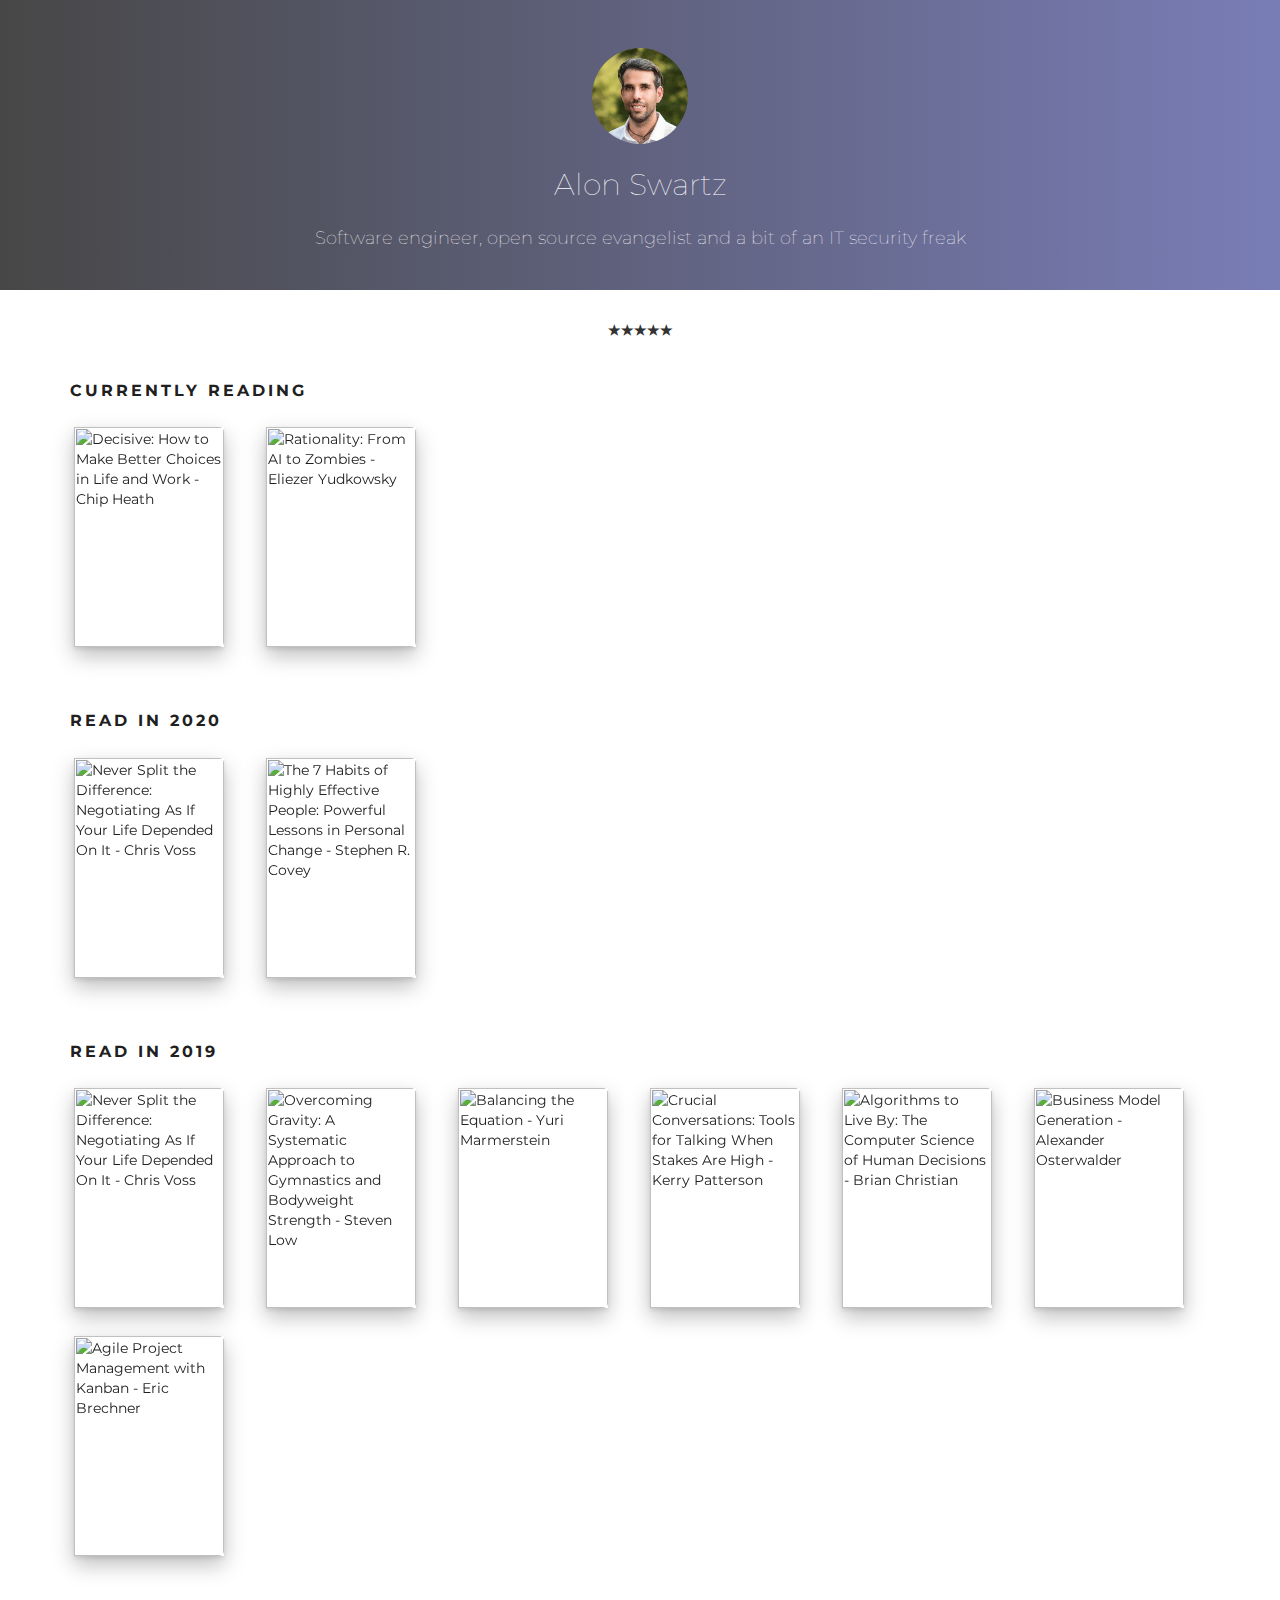
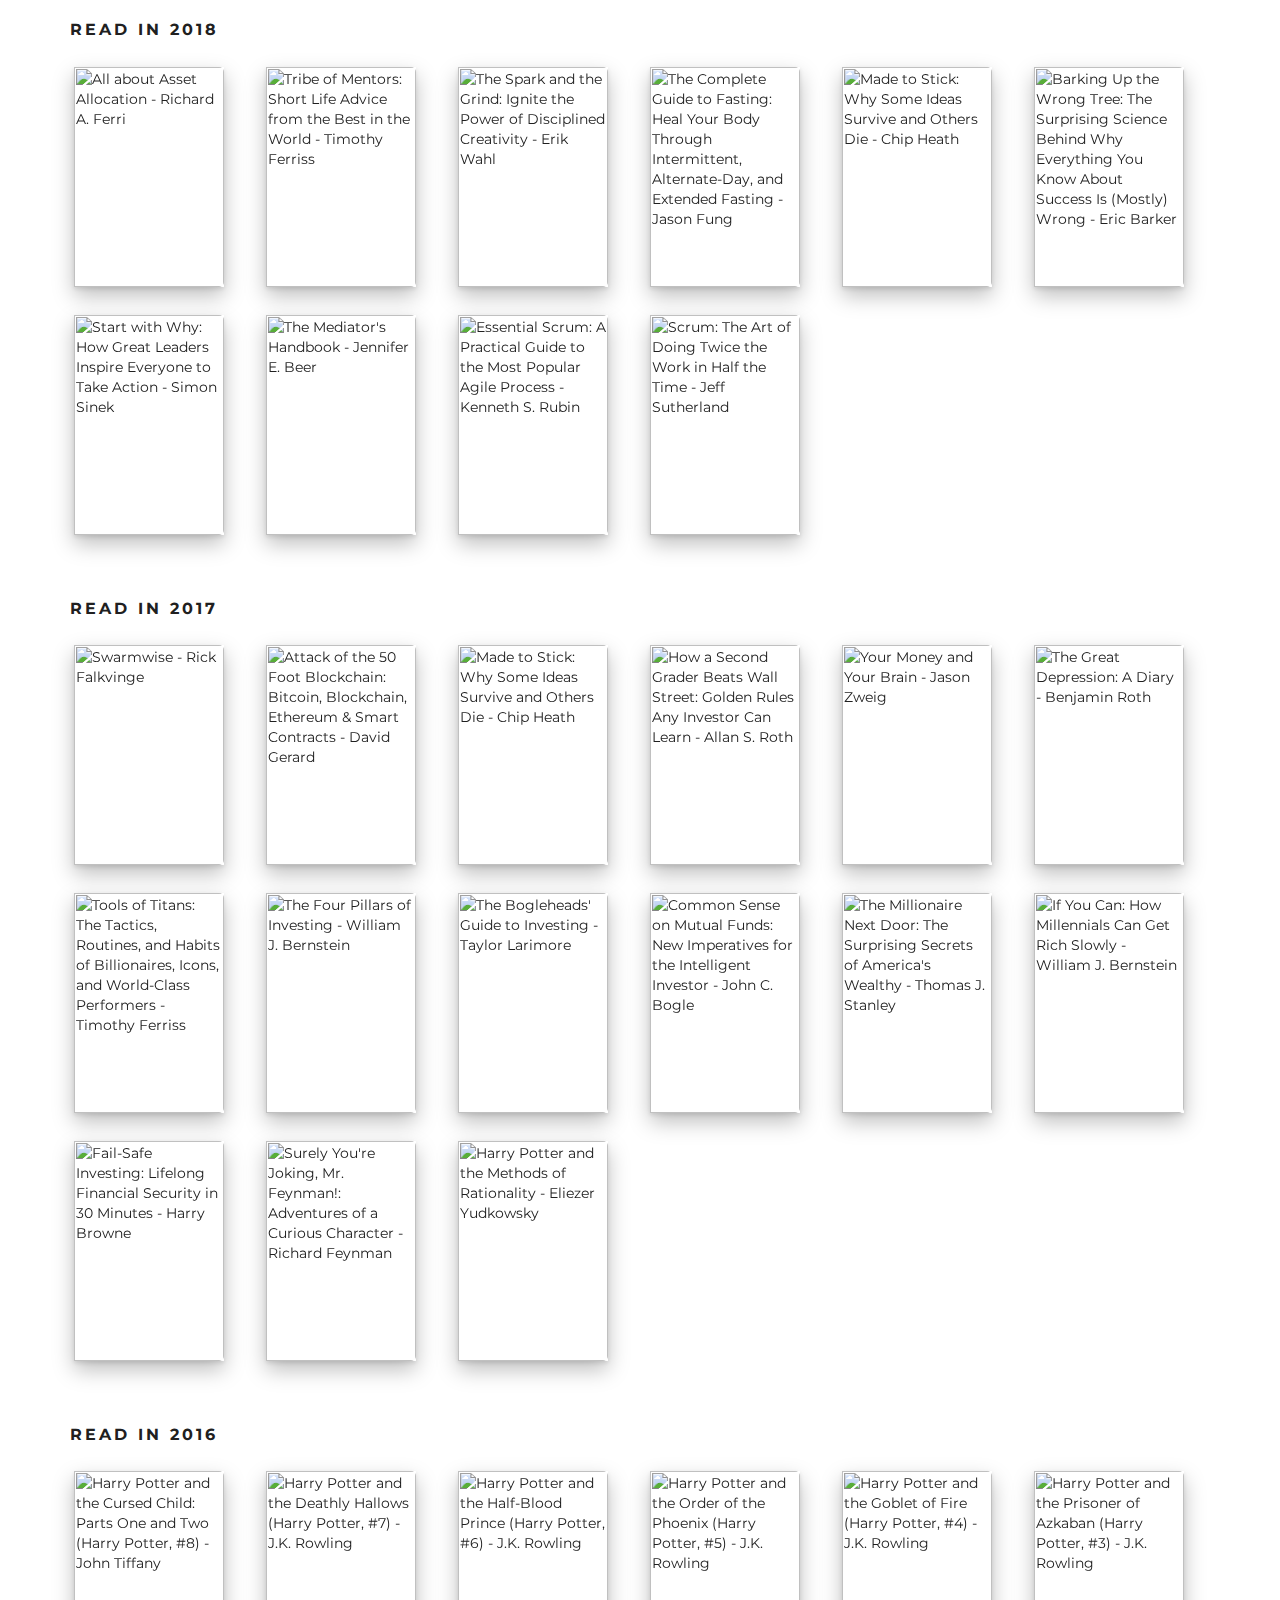
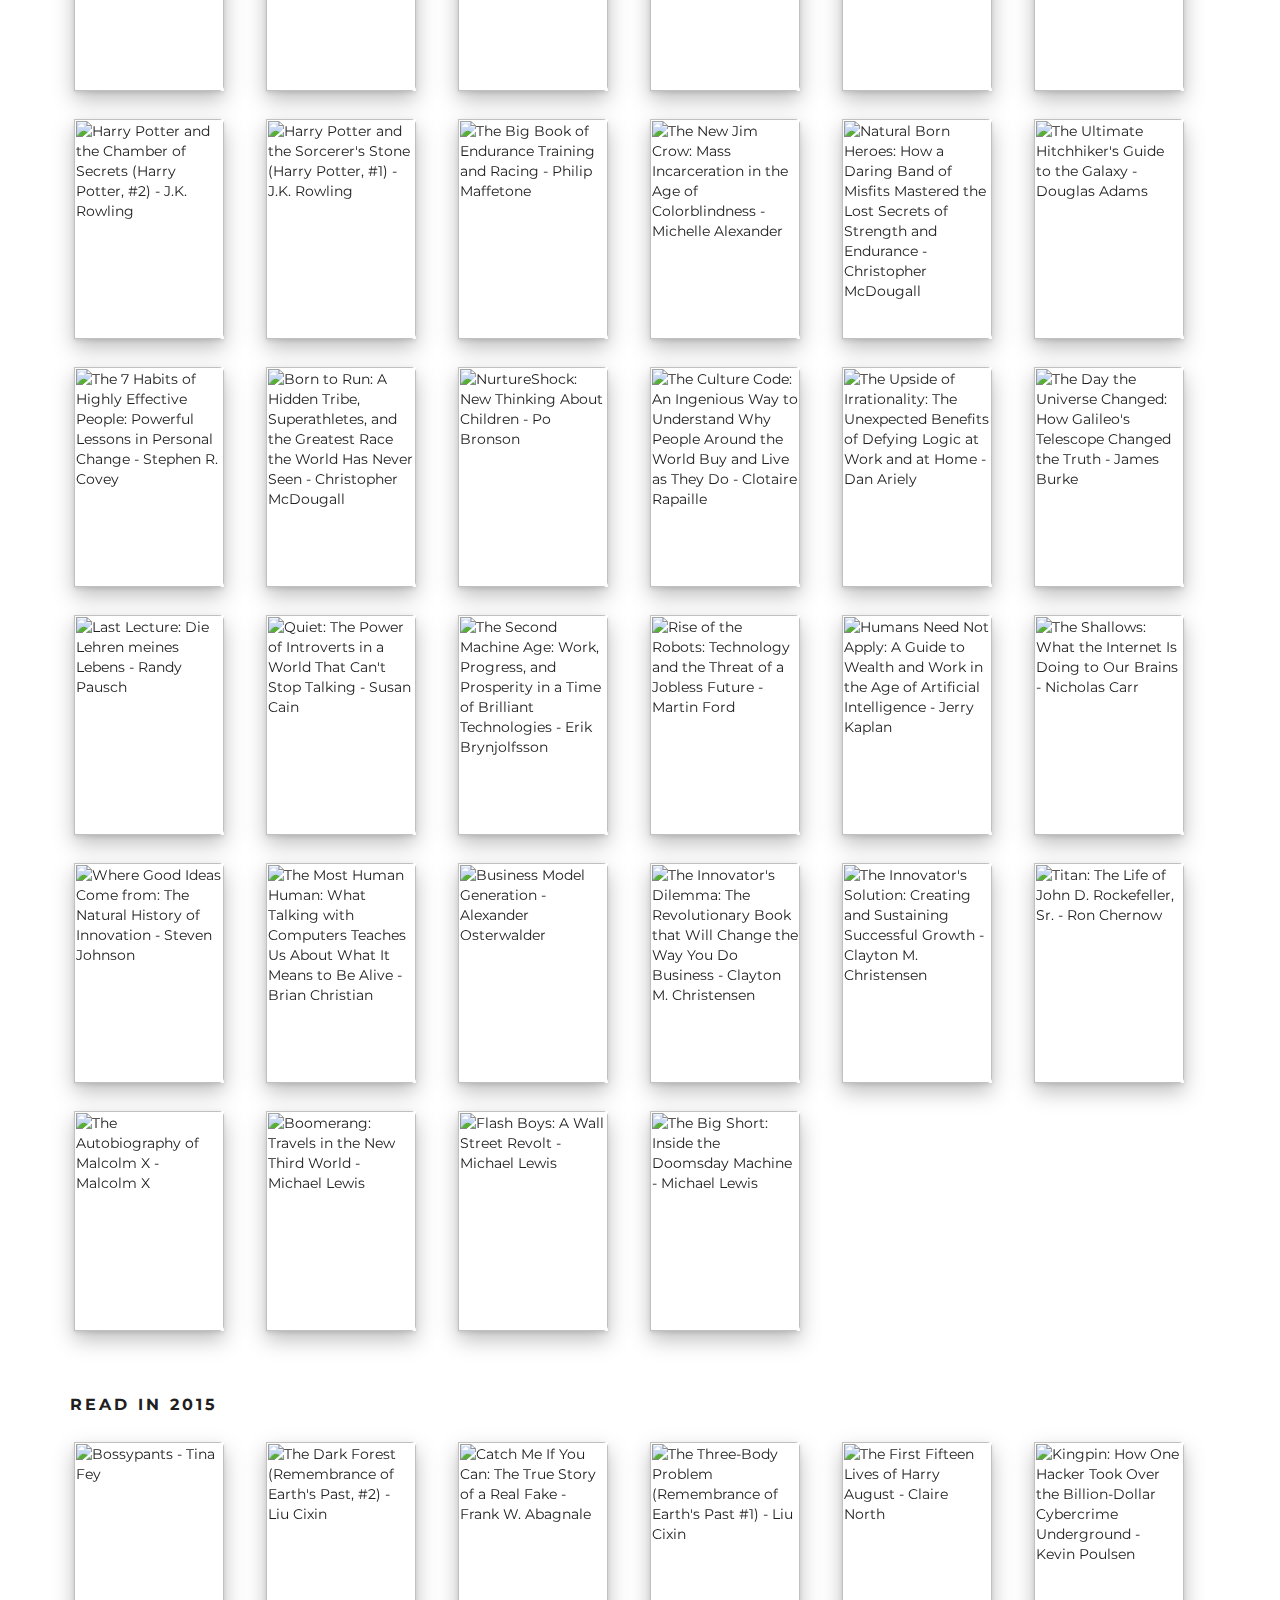
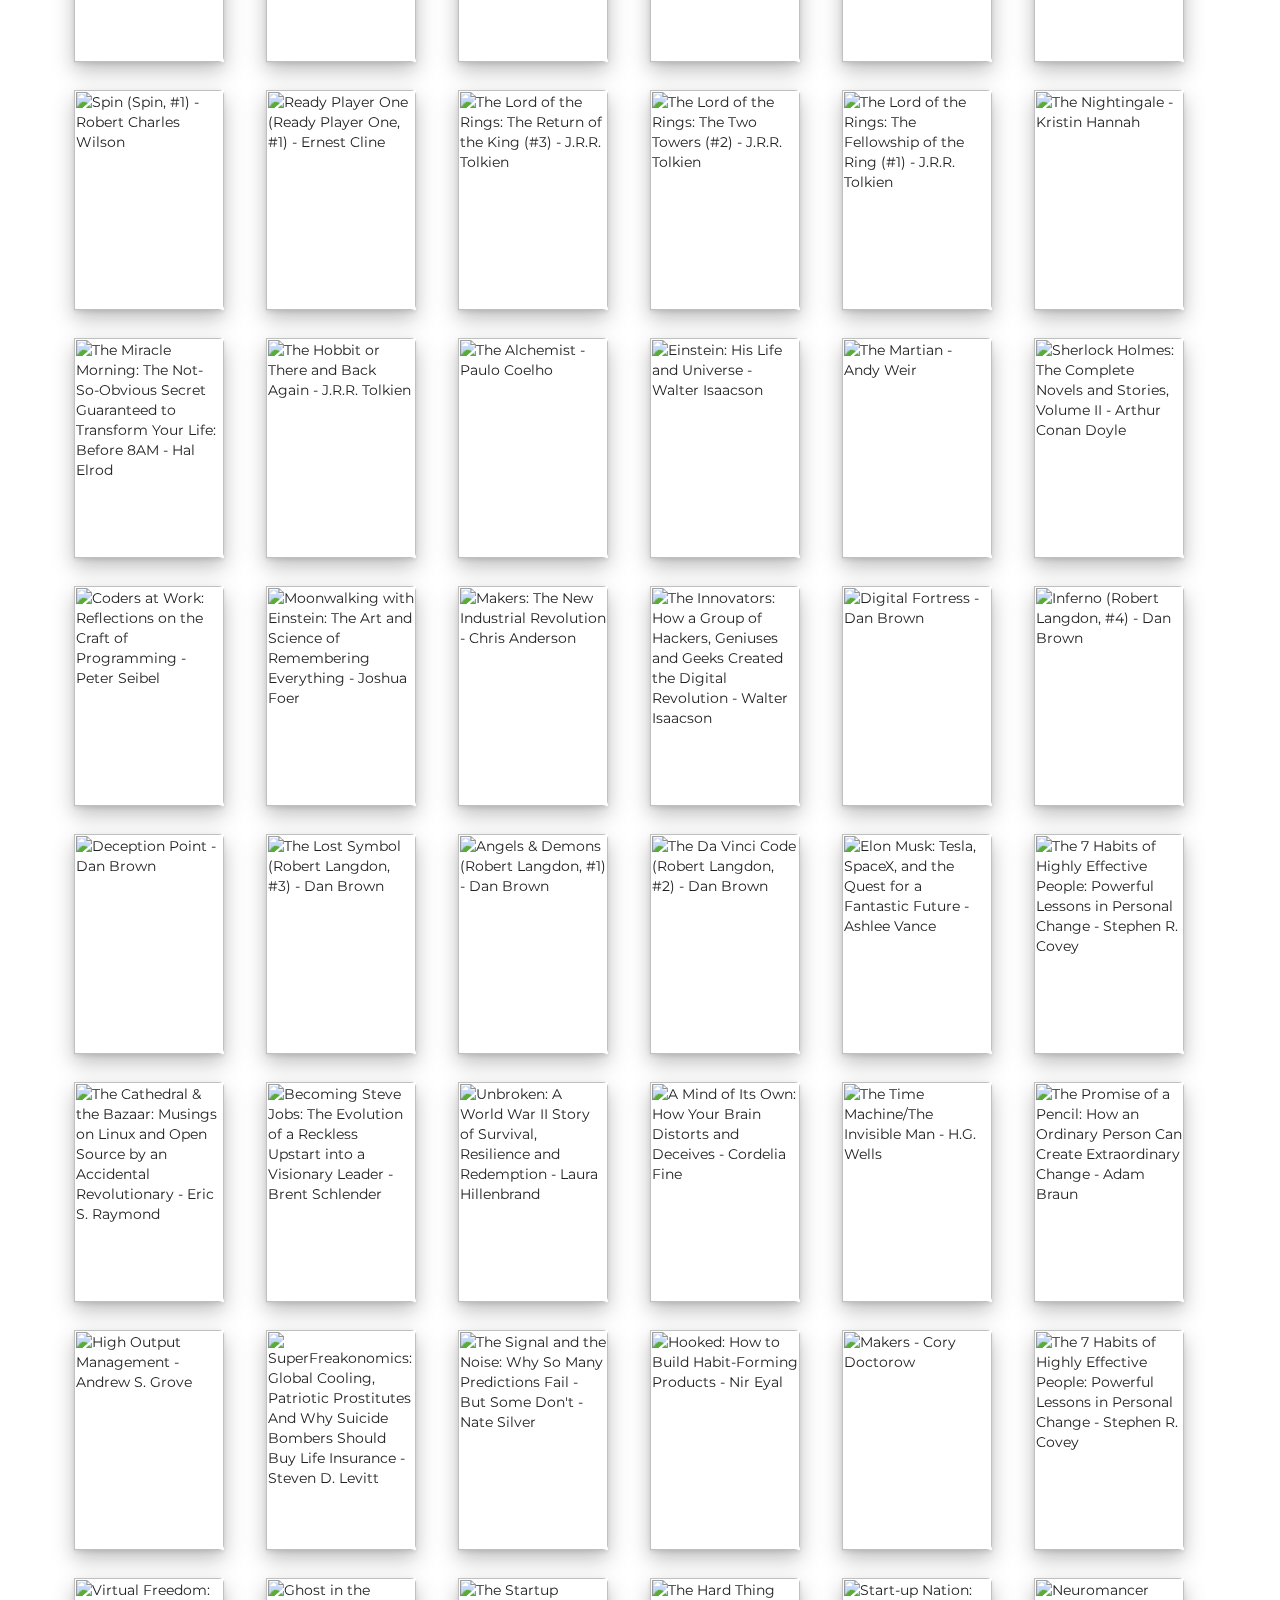
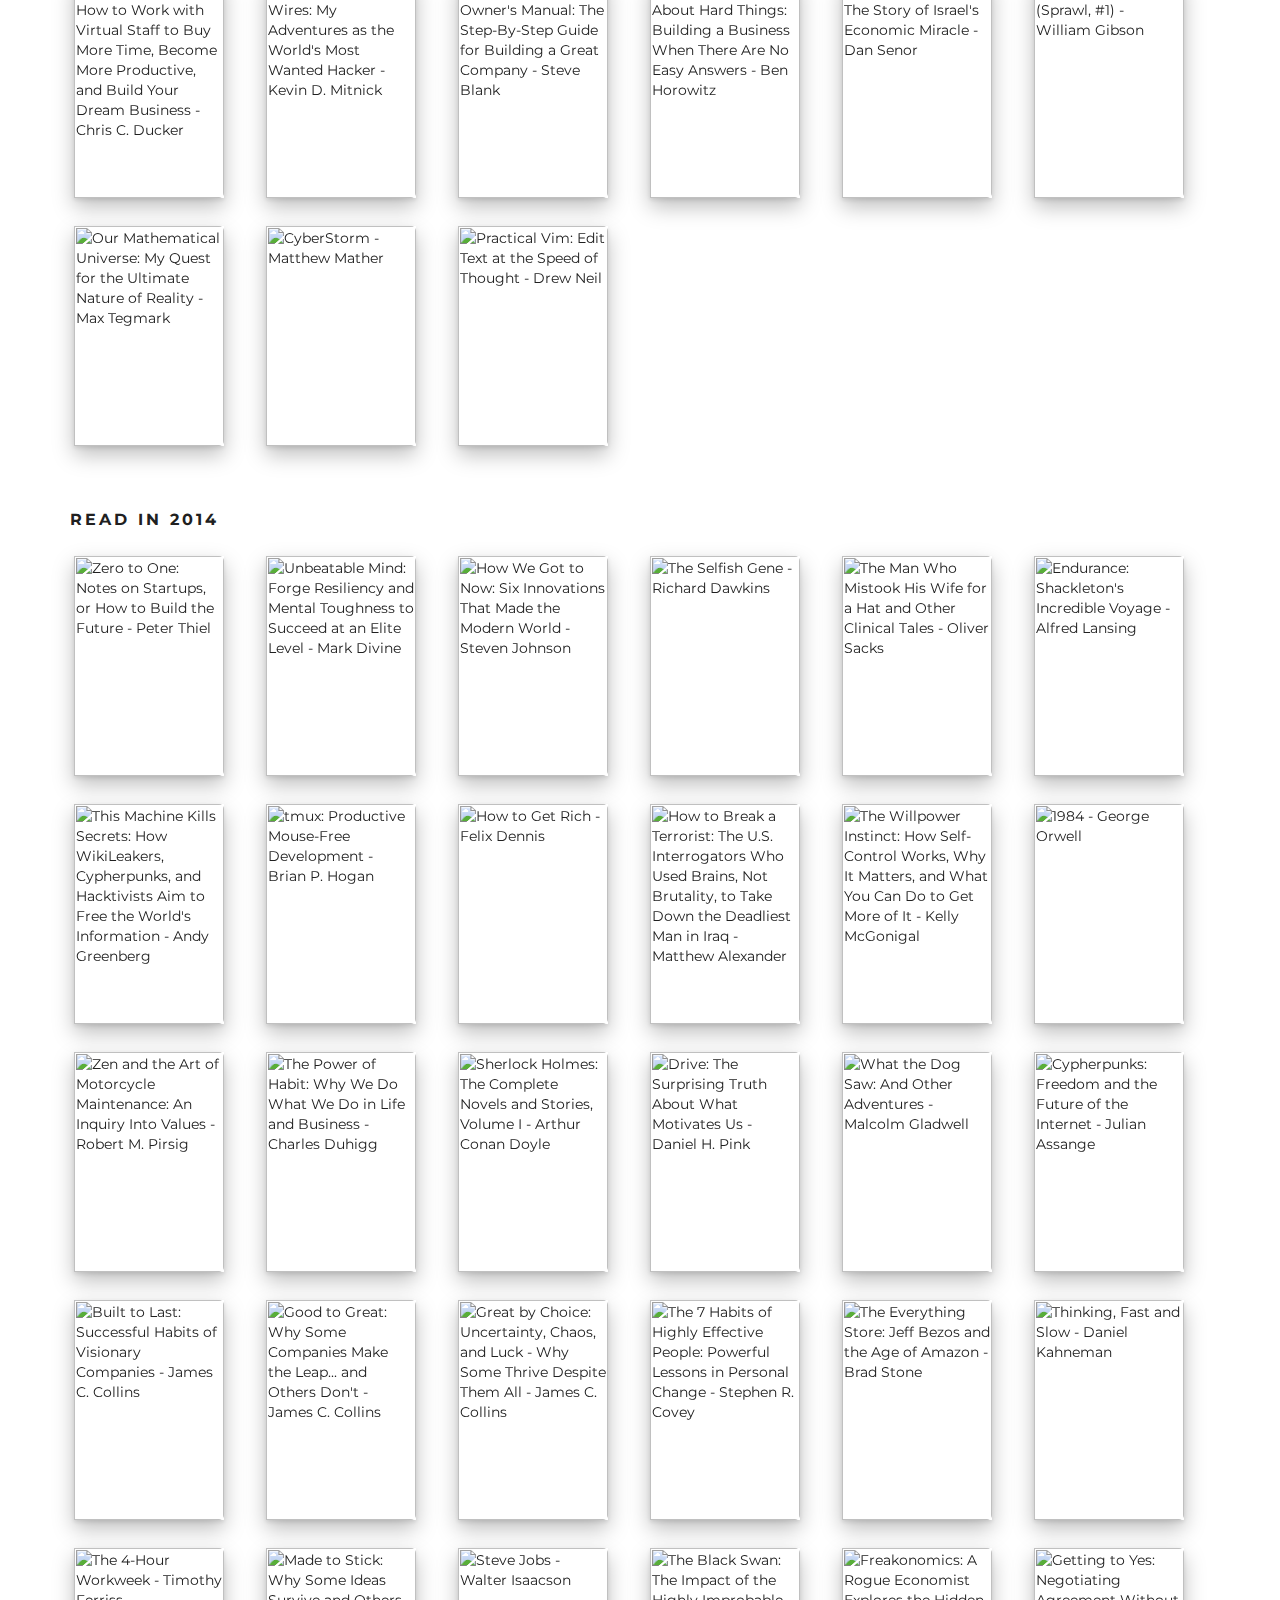
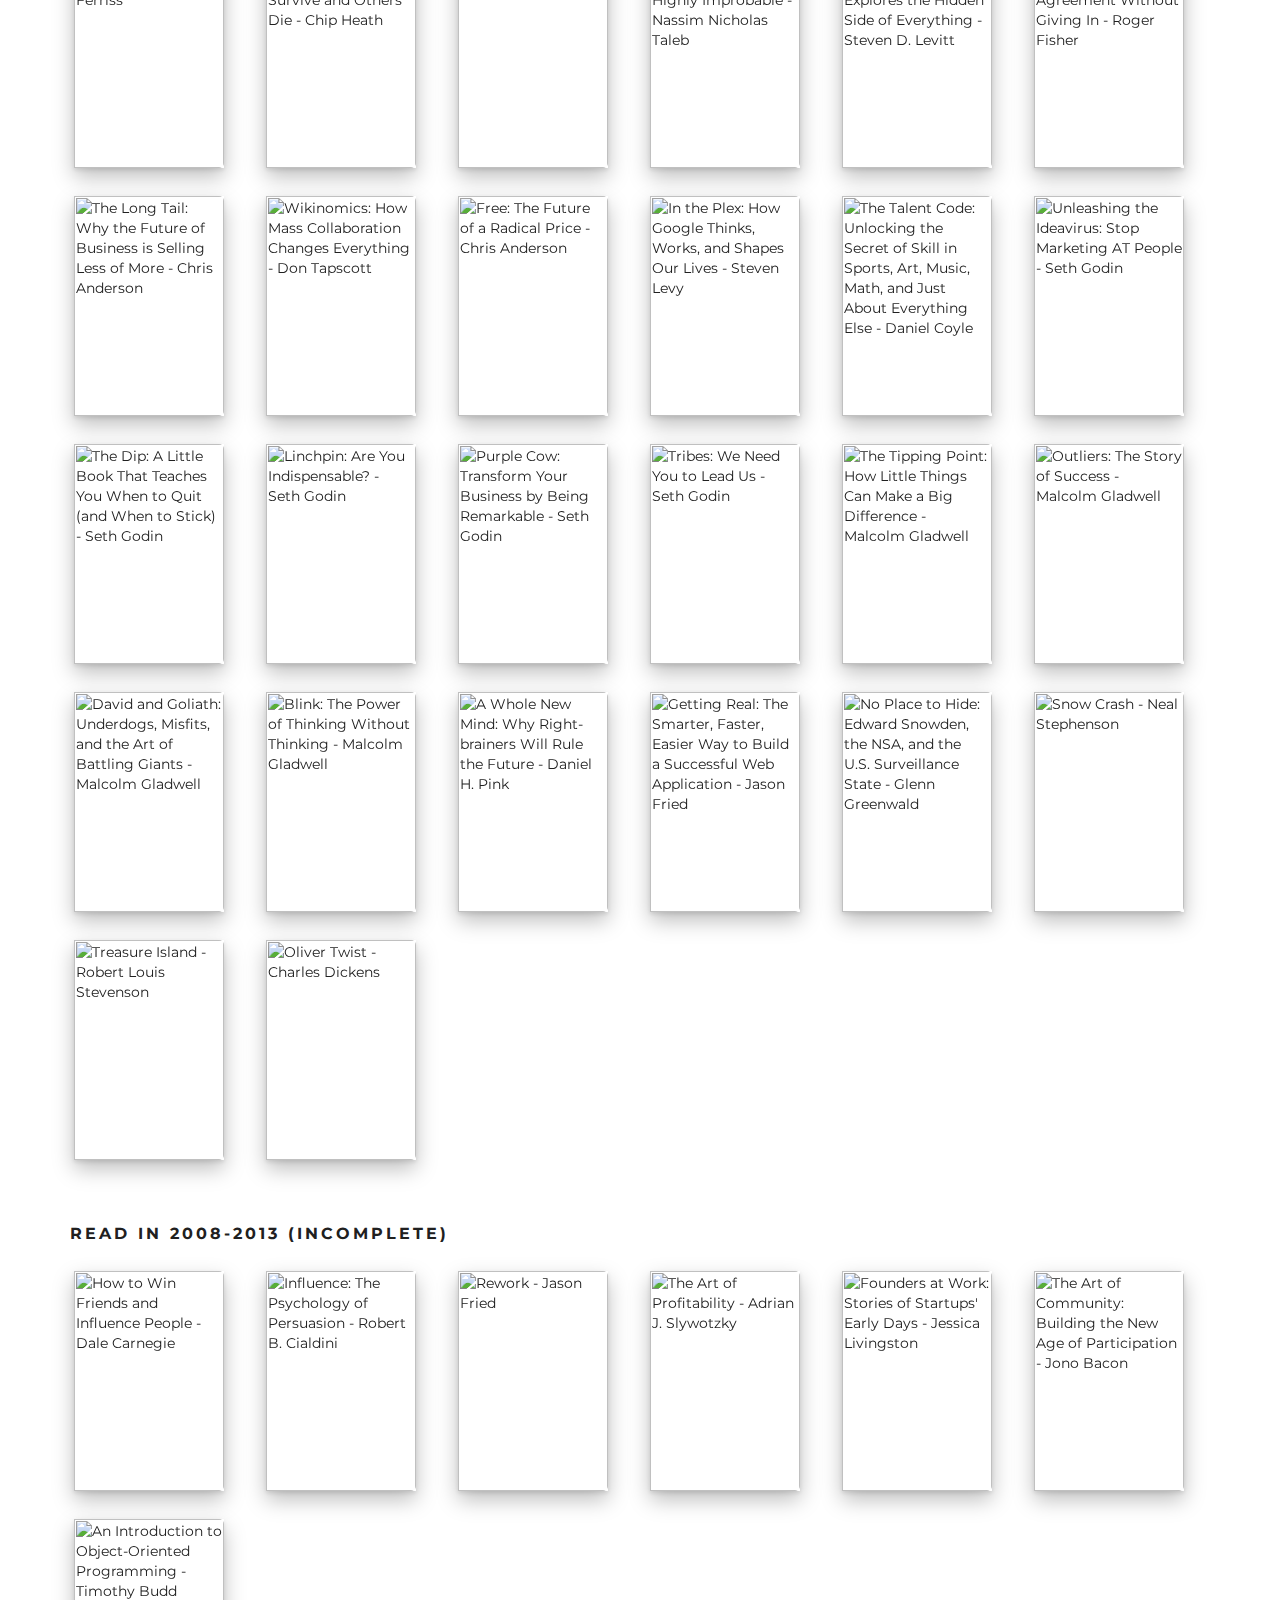
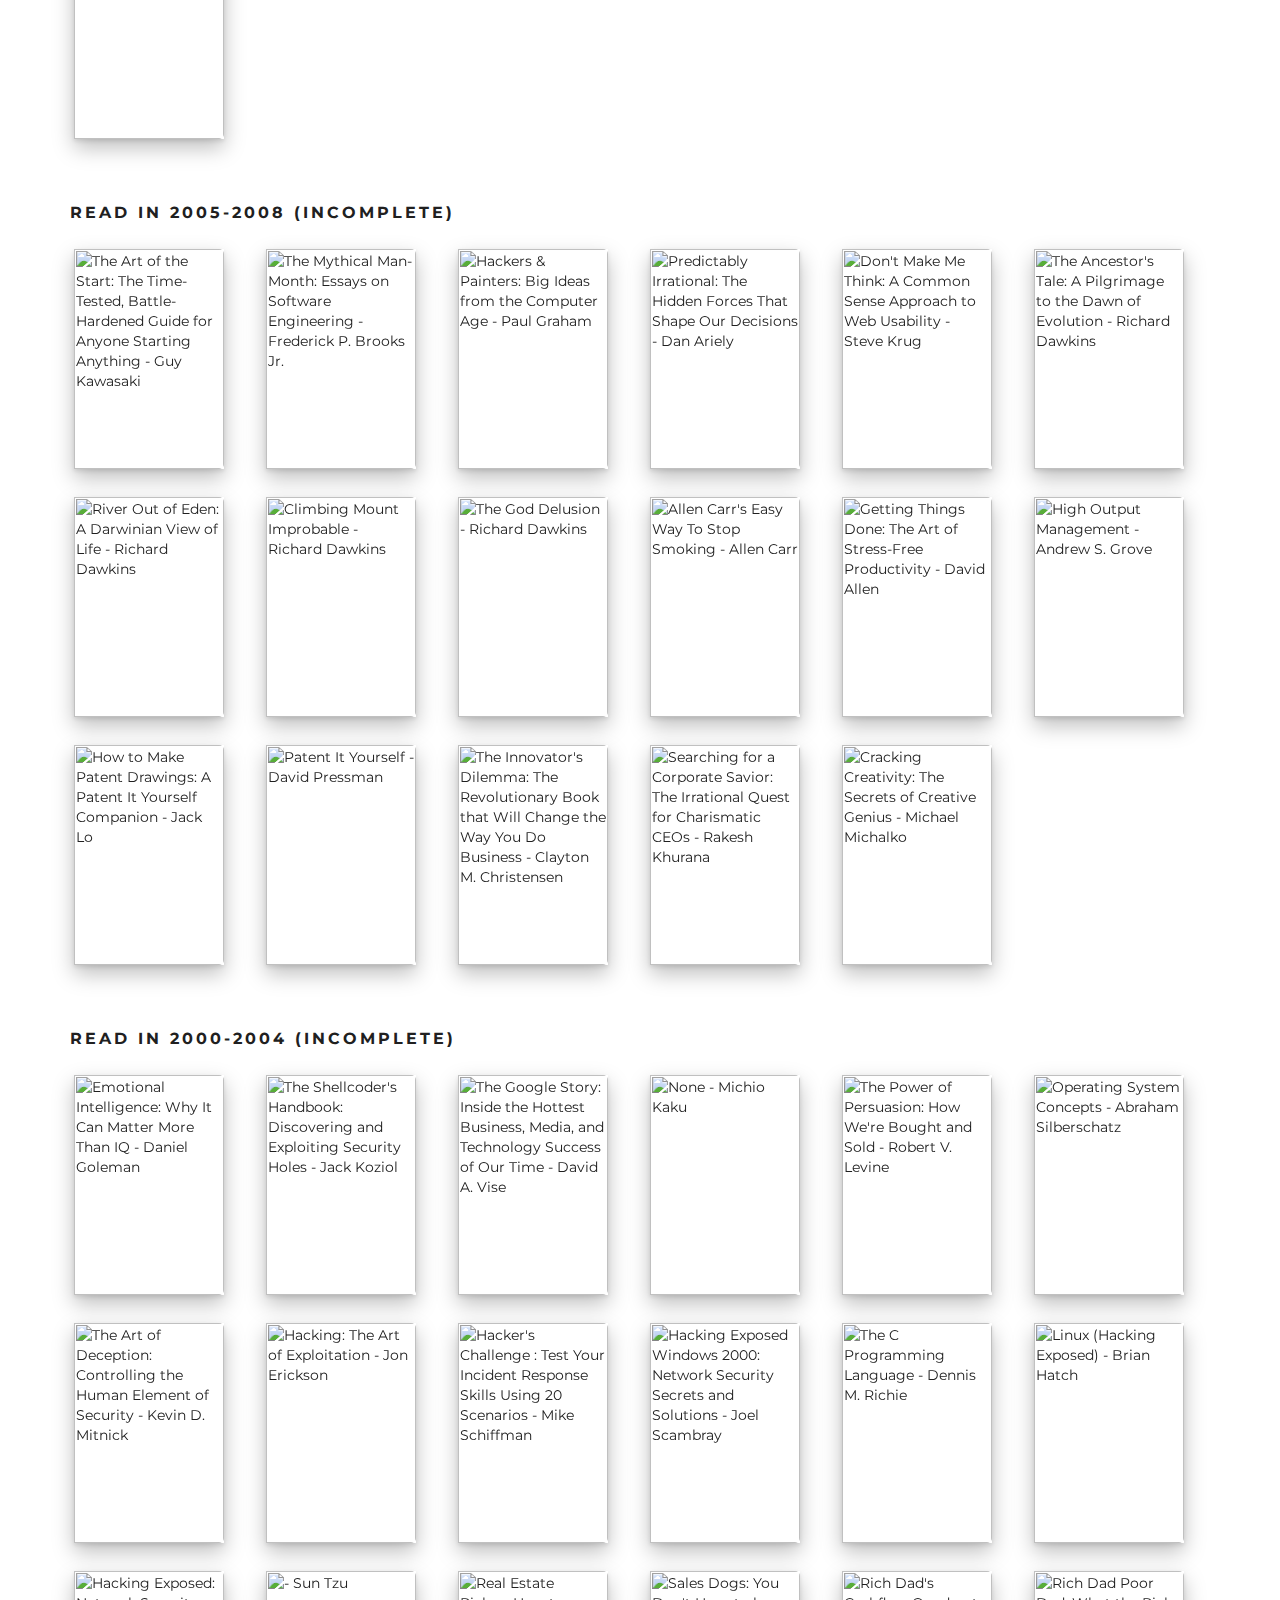
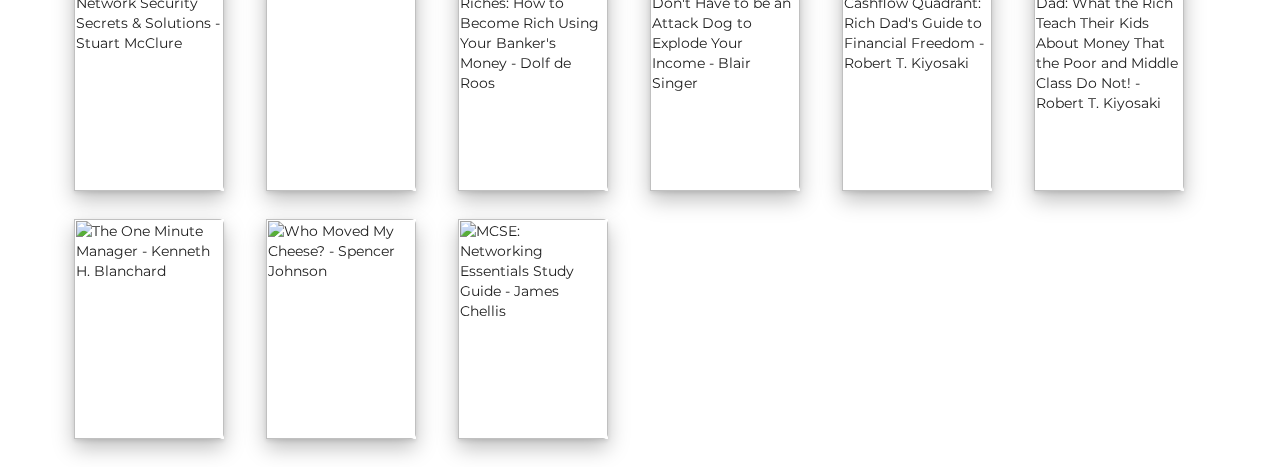
==== commit 41662bb9: "books: updated" ====
--- a/books/index.html
+++ b/books/index.html
@@ -116,8 +116,31 @@
 <div class="row">
 <ul class='list-inline'>
   <li class="book rating-None">
+    <a href="https://www.amazon.com/gp/product/B009JU6UPG?tag=alonswartz-20">
+      <img src="https://images-eu.ssl-images-amazon.com/images/P/B009JU6UPG.01.LZ.jpg" title="Decisive: How to Make Better Choices in Life and Work - Chip Heath">
+    </a>
+  </li>
+  <li class="book rating-None">
     <a href="https://www.amazon.com/gp/product/B00ULP6EW2?tag=alonswartz-20">
       <img src="https://images-eu.ssl-images-amazon.com/images/P/B00ULP6EW2.01.LZ.jpg" title="Rationality: From AI to Zombies - Eliezer Yudkowsky">
+    </a>
+  </li>
+</ul>
+</div>
+
+
+
+  <h3>Read in 2020</h3>
+<div class="row">
+<ul class='list-inline'>
+  <li class="book rating-5">
+    <a href="https://www.amazon.com/gp/product/B014DUR7L2?tag=alonswartz-20">
+      <img src="https://images-eu.ssl-images-amazon.com/images/P/B014DUR7L2.01.LZ.jpg" title="Never Split the Difference: Negotiating As If Your Life Depended On It - Chris Voss">
+    </a>
+  </li>
+  <li class="book rating-5">
+    <a href="https://www.amazon.com/gp/product/0743269519?tag=alonswartz-20">
+      <img src="https://images-eu.ssl-images-amazon.com/images/P/0743269519.01.LZ.jpg" title="The 7 Habits of Highly Effective People: Powerful Lessons in Personal Change - Stephen R. Covey">
     </a>
   </li>
 </ul>
@@ -929,6 +952,11 @@
     </a>
   </li>
   <li class="book rating-4">
+    <a href="https://www.amazon.com/gp/product/0786887176?tag=alonswartz-20">
+      <img src="https://images-eu.ssl-images-amazon.com/images/P/0786887176.01.LZ.jpg" title="Unleashing the Ideavirus: Stop Marketing AT People - Seth Godin">
+    </a>
+  </li>
+  <li class="book rating-4">
     <a href="https://www.amazon.com/gp/product/1591841666?tag=alonswartz-20">
       <img src="https://images-eu.ssl-images-amazon.com/images/P/1591841666.01.LZ.jpg" title="The Dip: A Little Book That Teaches You When to Quit (and When to Stick) - Seth Godin">
     </a>
